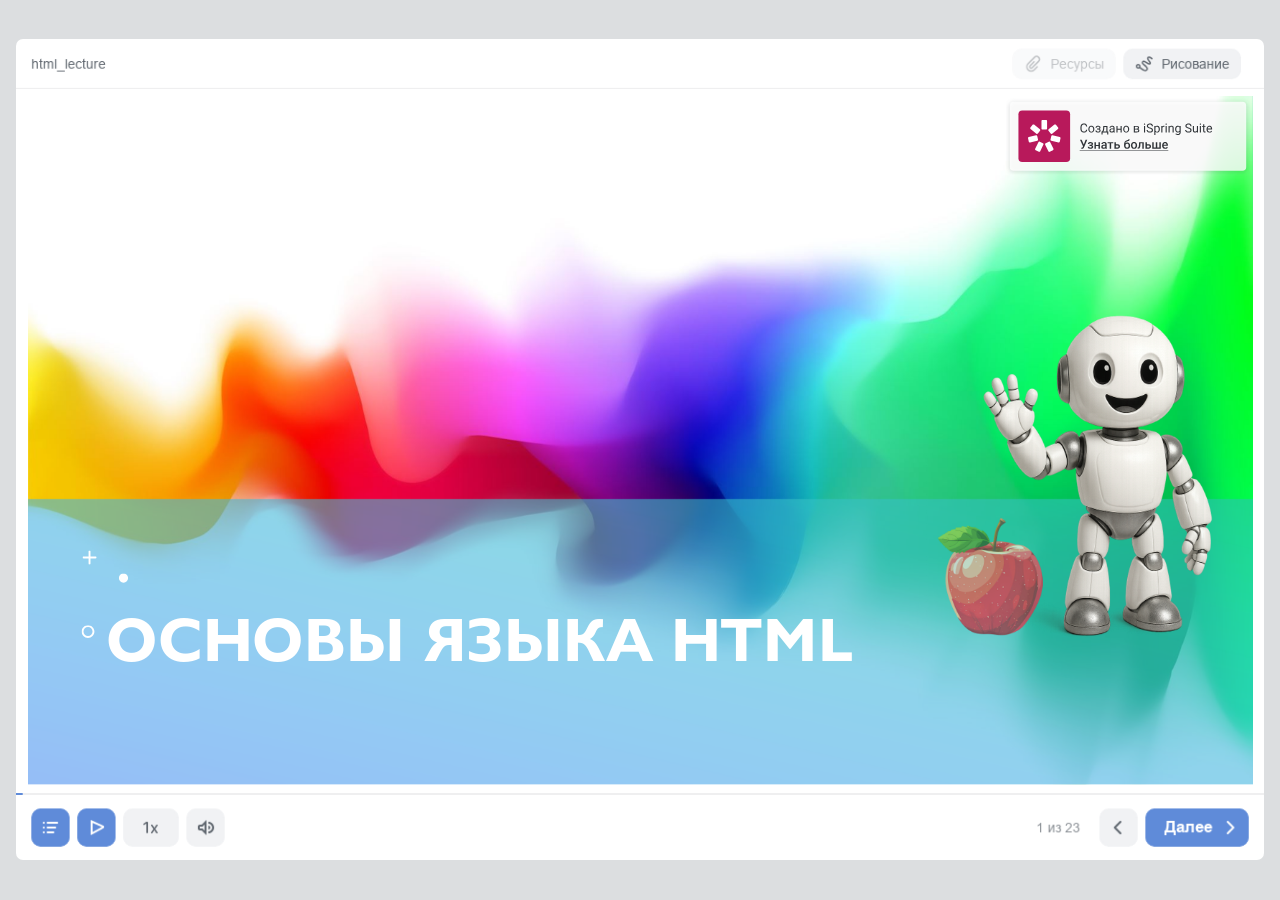
==== course_html_v_04-10-26/index.html @ b8922a40 "Загружен курс HTML" ====
<!DOCTYPE html>
<!-- Created with iSpring --><!-- 1296 864 --><!--version 11.15.15.45030 --><!--type html --><!--mainFolder ./ -->
<html style=background-color:#dcdee0;>
<head>
    <meta http-equiv="Content-Type" content="text/html;charset=utf-8"/><meta name="viewport" content="width=device-width,initial-scale=1,minimum-scale=1,maximum-scale=1,user-scalable=no"/><meta name="format-detection" content="telephone=no"/><meta name="apple-mobile-web-app-capable" content="yes"/><meta name="apple-mobile-web-app-status-bar-style" content="black"/><meta http-equiv="X-UA-Compatible" content="IE=edge"/><meta name="msapplication-tap-highlight" content="no"/><title>html_lecture</title><link rel="apple-touch-icon-precomposed" href="data/apple-touch-icon.png"/><link rel="shortcut icon" type="image/ico" href="data/favicon.ico"/><style>body {background-color:#dcdee0;}#spr0_9644f7a {display:none;}</style>
    
    
    <style>
		#playerView {
			position:absolute;
			-webkit-tap-highlight-color:rgba(0,0,0,0);
			-webkit-user-select:none;
			-moz-user-select:none;
			-webkit-touch-callout:none;
			-webkit-user-drag:none;
		}
		#playerView * {
			position:absolute;
		}
		#preloader {
			width: 50px;
			height: 50px;
			position: absolute;
			top: 0;
			left: 0;
			bottom: 0;
			right: 0;
			margin: auto;
			border-radius: 10px;
			background-color: rgba(0, 0, 0, 0.5);
		}

		#preloader::after {
			content: '';
			position: absolute;
			background: url([data-uri]);
			background-size: cover;
			top: 0;
			left: 0;
			bottom: 0;
			right: 0;
			animation: preloader_spin 1s infinite linear;
			-webkit-animation: preloader_spin 1s infinite linear;
		}

		@keyframes preloader_spin { 0% {transform: rotate(0deg);} 100% {transform: rotate(360deg);} }
		@-webkit-keyframes preloader_spin { 0% {-webkit-transform: rotate(0deg);} 100% {-webkit-transform: rotate(360deg);}}
    </style>
</head>
<body>
	<div id="preloader"></div>
	<script src="data/browsersupport.js?043AD011"></script>
	<script src="data/player.js?043AD011"></script>
    <div id="content"></div>
    <div id="spr0_9644f7a"></div>
    <script>
		document.addEventListener("DOMContentLoaded", () => (function(startup){
			function start(savedPresentationState)
			{
				var presInfo = "eNrcvX+PXseVHvhVXnP+SQB269bvKq+iAfmSDAO0kEE8aWA1HBAU2ZS4Q5EckpLsNQx4rCSewJNxkt0FggDJbJL98ddiZVsa05JsfwXyK+ST5DzPU1X3drNt0YqNXY9l8O1zb917q06dOnXqnFNPffvCvQtfv/DtS/7KVR+upYN6aV8P4pKvHVwu5erBElLx2bUlXlq+c+HihadW+N2n792/ef/k9tP3H5/YpdvnXPvwwtedr8vFC+9e+Hrx9nvbytx++PjkG48e33SppFxzcVbw0QcXvu4Xly9eeB/1uPfkyfv3np48fv+mc4cu2f9vxrSE5X/wl77hFit/cuHr377wAP/8Gf4x8unj908uXrh14et/whsXHj2yYk9IWpHg+e27t+4/OeFl/vWdP/3ORZV+8ORU6fjrSz86XTp8ybufbku7Lyn96NeXRjPXwndPVySzsDjx8pvvny6cfn3hD7aF66+v85PzqvGrS5+cU49fXfruqdLtS0q/fap0+fWlP3j/VOkvaeUHd7al4/LrSz89Ve+y/FpuPz3FwPqrRMTKX3jvlLxjzD258B27/gjXb43r98/KzMULjyFcF77DMfLtC3fHW78zPoxXPf+PL/7i+c+f/+L5j1/8YPfih89/+uIHzz97/vHu+h+/eWQ1/EdQEeVyuZb2V64dhBSvHMSr+3hwOfhqGqOZ0vCXQ3X1O2rOhTu3nt668dqT+/funLjD/wmNvH326m0KzzsY9RjYf4zK3ZuFnr773tv25KN3ujKJXZdUq/ad2UZr7XJxbfw3v6QlNx7feHDjsbSINdw45w994guW7/zpRXz+212ToCZPHj3ON1s2BXTb20Nv240WlsPoUksx1VajSU509TCVGpbqlhRzrRddtjK+1bLk01dacNk0q09/yv77E3dxsf/cxYO6HHoXTceWmlyyAvNSTtUvwfGRx5tHXn7ipQfQIMqMevnOprF/wotn2/cUhd83VrAYyn9Hjf62bj0hs0/Aq4sXvoVxYQ897Jrp4tlCrhd6D1rehO5lzuHZl67+mhd5vejgLDf5ope6gaMG48Z68k/w+4S9++TdW49OnvRL38DvxQvH+vlW//kz/d7Vz4cPVbiPk3///OPnnx28+N7zX+xefNf+/unu+Y93z3/x4p89f2Zy96n9+fwTit/PdiZ2v3j+xfNfWqmfP3/2/Nl//e7/NYbStUvXlnY5pYOlxXYQU7NR5HI+qHuf95fztau+uXOGkj93KPlXGEr+Kw2lf/3iuy++9+LfPP/i4s5+f7B7/ktr86fPP0PLNcp29vNLMuLHzz+30fbpi7988Vcv/uLFD+0G2NKH4vOf2yj84vkzsOdHGJTkyc9RwF78Q9y6uOP77G0fPf/R88+NYTZqX/wLY+tfi5M/N6Z/yn8/RtGP8emPn/8MV+0pvcr+/aFevLNu+NRe8+nzn9grvmsvZdV2z/8Pa88nVs4uWas+4rv54HftGz9Ri35sf1pdUctPrBLfZ99BeTz/X9FK9fyP8ByYcrYuP7eP/e1oDN/K8l+glaR/bO/83ou/shZ/zBp8wXb9EJL04i/ZVqs3GfjMrv8z1u0LPEOmULR+ZPz8HF/4OWXOqohX4JVWb1QffP6XeIu99idWoS8kheCeve3Z85+NFv1ne/JHeMknnYUfkxvfVwN+itahstSfaqsVN7lnO0y+rQW9UVYV4+i/4tgAYTyxKg5WPDNN/BFYibcd7p7/u4tg/cd2+1O7YhIDGs/2wXVarj6nTJGlUu3GqE81rNhPVvSX9jVU9QejZf/dQ3XOEsvhsjgOjnhYYisxmXEbzTAu/uTAuVNTx0talw8v+l/sT0sL/y7009+gd8mcz3fr+GXvWgPZVorMj9k/VmqjlYIPV/3SloMrNdoawF9zB/VKKAf5crxUy9WY9ymco5XCuVopvIJWCl9JK32VJlIg/gOufoaRDznEeIFUfW1nN2wgUk6+N0bDs/G+j+1LkImf7SjmHPUm5t9HeQxDSeQXVB4aKRjG36PK+QS6APrrC37uI7v8kX3u39ojn1KTfvK1Pq7+Furqxfc4wF78xddY3X/94p/bmPh/oAutHaYAVVOr+8c2Hv6KtfqMzaSeM2ZgXMwxxjdLx/ywc0Sj+a977edYfaaRaO/6jAWffwGthGZ9Qv38kf3NV4Jdg5n/t579CbUVhuRH0F3jQfH+2fPP//D3dBxRVn7EPvwUSu576LEXP+wdzM77wmRn2sZX6/5Kq/XANW8T+rXFhk67kg/CkkJ0V68udbl0ztCJ5w6d+ApDJ36lofOKrWIHa5iN/v+YD0Anc7qmgv7UZrzvU153z//9nDueXdwOI03beDNtAZs9nvWJGm//IYX0D03KuySeusdJ9Ys+LW9ehbnFvvW13z/RegLZumf1vsc/vvHo8b0H7xz+8b33Tu7fe4DV8T2t5u6NXnvwVAbwo0ez9+89ePro/q1vnTzu1uCvUPvqr1dR+3G5nK+WS+kgXanuIF7O/qDt9/7gktvXfd7vL+/j1dOya1V43Jd1v05G0yvK6Kt34hye/4majJpQ5qC1lnP5T4YWpxA9fzYauffL5atXaju4vPfXrJFuf3BpKdbSdMXHWq/YqunKOQM0nztA8ysM0PyVBuhv0q7fT7Vq8+muz382XZlgagKEoH5GO5U2/ui2y/VKvhouXTnIue2t23w9uJzdpYPLqYX91eVycZfLOd1Wzu228grdVr6iXn21ZvU1xMecsMeyBQMUBoNM92fUzb8YUzJn/p9yGQIlDTfrgVmwttjASH/Wlxibl3wqZf6plOaPoe6xWvvIXkI1fIg6vP61K/94/8f/4x9d5QvfuPH49f574+nr757cusO/7O+n957eP3lDzeMqh5/QSuJfPP/4deMZS/Ti7508vbW7/e6tx09Onv6DGxfef3r3oN64oNfeeG2++PW3H975Vn9Gmot6ycwqLZG+tutP9HJ4VtX7PZX6fzt6dZoL+yv7/aXL+4PUklna7dq1g0tXF1NOV8pSrtV6aTlXrOu5Yl1fQazrbyrWk80ulEPX7H+5xeqj9+e4y15i7/kPDUfS+/zUecV+hcNpuIDgh6Wr3H7/iDeP4YYyHjxcLvyGDh9xqD/L6l344M4Cd9itZYEz2Vh04XXe391+aBPew/tPdh/eu/P0XZNsh5r70h5988aF3bsn9955F/KeQzssThcfPXzy9OSxXewz5nvv2E3rAxsOrz95+P7j2ye7J49vz/v8jjt871G0Z59+69GJ3eG1G6/x2o3X3ni9l3rjAl2BjtJh/34Aaa4SZWfm52IW6OSuX/LF6fK9eOH6/OufzL8uTTfzK0pzt/z/Ft6F70FJmYb6VJPTT54/+8Mh481durKP+fKB2b8eZsXlg0sm2Qe55pwXm3DPdxe3c2W8vYKMt6+kur+8Nb+vboCPOZvQS/Tj7on5dPW62dzRG2mrtemXdJf25crVaPNrvnoQl0vFrKSUD65erku6evVas347z8W/nO/jX17Fyb98lW678fj539DrA8fi2l07LRew0tbM+Qknvb8dK3Ozp268vyyXFq7esYj+bNhVn4EpckKqyPNn/fcTruXt7ZsPHe6e/0fMgmDtZ7DVrNQP6Nj7a3mzduMxzsHjFR+vK+3ucfyR/fVsx356tvVz/oyrnO+++MEhJsOxHvsNuvTlZ76+YdMnXLb/LdgnPyfcIj8Ynkk14Me9/b+kt/SH9sxn8PDR7fFdLvV+LgcgePkF3Knzka1P9Qs8QVbh2vyO3Bov/uqwN8+WptPj96z7N37xdZv8n956x72Bfz3/DW/oG7A9eI2/rv8GmBWPt+1+xReFN86+8LS10Q7H0M01FJfqr4saRU4j+a7rUSPn/eFSSmpLiz6Y5rsYnDss1dnPEhjAuZjtivephmWxGz5dDDUdplhDQFykvBQzCks6zM43l5bQGAaB7+GwlOhya97VcjZm9PITLz0A/bGNfG3a4Bdvs4m36SUWn1Fjq9ihzdm5VVNm2a5fjNUdusW3JfkSUOmLPlkj7JmcUsnOJsezzfBxOUzJxeRzyMXVas3w5bDkJeaSvM1luZ1px8uPvPzEpiHlbEOyFa6p+jIej6kdtpBCCD65loKxKvIKAknWCJfd4RJ8jIuruPZSI1yJhy2X0huN4F1y2S+j9+qZFpwp/3LxTfWdO1P/kP1hMuEokX12MUajMaf2Tnwp2viq4ccZOnzV6OP6wCsEH88fQGskcjtmfreRyJdHI5596eqXRyKZ2GKPvjSY5ah48vJAGg2zHvvtt+vlEYpnX7r6G7Tr7AA/1a5yTrvMLvpdNOylEcuGnb366g17acCfatipETdaVl4W3992M88ObHbB6WtfOTp+Rkf89oPjv8KzeevtJ7+hV9OtXk26UP7rd/+XmcZxjsW6pEt573w8iPnKJaykrx5c2sP7vo+2kr5Sr5Z9eNl56b/ceencb+q9THN5sGw8lX9DM6iHi+G3mW7tEbBmo7qdMh0ErmQfr1w5yFecGeJxHw5sZrC2XVt8vBZizrGdZ4ifnyHgXiVFwH21HIHfrH0z5ExXGUxyRIsUJkdc4mdnHV6KxiOGhjjXjw5Ou6BefGSG+N/I2OzhiTMetR7Nlz9u4zk7xzG2e/6/2yd+alessgpmrIaymdmMumsd8Us6rb7o0YhfrCvHn9G99vw/jTY8//wPd4NF09Bm8xWjU0iOjfkh1hT2oh8PF97PuwfYmvDZZrXC9oyG2kg4/D0Ng/y51fvPL3c5nJlqXdKYGyeN9m1luOGRB8hiu7uhkMT250/H4xt18ufv3/ufpU82QZL/DF5ufMvh8tXFtcsHyD06iGF/5eBSuHrtwDt3Ofi296WciXvgra8Q93Dhdxn4UF7LiMf12BoXVT0V5ft9FOLu57Ye/UuuOb9YYyHl6pUWarl0UK9dDqZcLl89uHzlWju4euXSZRfK5XrJpvpzlMv50Ur3KuFKF79iOOSrt7bngPyCQ4jpLPAv94D9Vkfgzd3Z/q9G7kn/bM9V+U89DvnpJkiKvJc1weXZHLIv/hIx8HOU1fcRCJB6+BtEBTC6f6xElF9y2f9DragvbjOITvkpWHH6+PnCTSpRz7iaWufH26SdofTgS7Bl9i/kJHm2cXsgU3Jty6fPP/06GQp1NeP7g60XezKNUrp2PV71KUOOyp75FPlidDmgPzoLmMnVE73s2l8wf6m/cnc6MPx9ZTasSVf/Fs3uGWjPts38fDM9jNjLR792rujevpE+tbZajflE6V0MX7/44e+r8++/bAVz9NFfnp4Bhy5Il7zbu8vLga1szX5yZkRdvrq/dhCulGvZFkLN7P7zdEE6XxekV9EF6Svpgldp1RhdXxZUY+4NJ+PvnR5IpwNsTKfryTIcpJ8zvebjkbJGM+IZx+hPemTtxuP//8TWXn/XvbGNr3F8gRmf4gk3Sj1643QQ7vUnTx8/fPDOGwrGWdFOf83+fPTGbrzbvzGyNkyp4oV+feHrJ++9saZm2U2jwUte32Q06Q7f25+99947PTDy6B43kxw+evBObye+Gt6g9kT89KfD+buqk2eoRxiFb+3efXxy11717tOnj75+47Ubrz1+//DDe39279HJnXu3Dh8+xosZnLMnoUBMJkxJ2TtuvfErIpBP/+7EIF25ZN8viy2a0rWDeC3Vg+au5IPl6pUrV/y1eNlfOS/bz52fEuFeJSfC5a8chvS1HpJZuTtZXiUMef5DL4UhXyr21cOQ7r8jDOlOhSHTcpLTl4YhfTvM/mwUMh1G535FFDJ/aRTS/3ajkGQudjP9lqOQ/9uLf/ni37xK5s8lV+tSwuWDa/6KP4iLX5A9kg9quBbL5SvVJP1ca/f8HBL3Kkkk7qtlkbxKk/5uJLz97t1CV9Jy7Vr0B/nalXQQL5tFcynYYudqSVevlNSuXvP7l91C4RXWdvW34xb69zJEsIaA5frPN4HzdLWly2XxB0ty7iD62A7qEq6aSdYuXfXXlmtXr+bzBPb8yLl7ldC5+2qx83MaIQcPFhQfMaa+SvJMQB47MX7x/Ee03uDC6RbZ51xxfCwT/qc9MZVGC238n3RPj6z8kXFqy5+/1r4HEwZaaXNB1pcqXzBhdC6/4GX5nCsyq9rXds//y2YLhpYzz3o9v3fK7BsrrcPeyLkQg+NK9uCzsUHhez1o+rOxP+IzearGrb574VMKsnZ3oL4faScHzJCv/Z3y6/QR/jt062wy1mlF9zXrNHcuJWt9jAcxxf1B3Pt80K5dWw7S/moKsS0hxPSyt+cVHMV++Z14e/4/5eXMB7m2xBxiPsgVavTKlasHLZo+unTtsr92rV26VPw5LrJXUKPe/e5cZP+BqgQu57/WNqKPtMts6ld3zTRrunKwtMWs31iXg0uXr1UmBS/XyrXQ9uctef2v2H33Stvvfkv776Y3jBp0q3ipxqiJPus7sz7py72Pz7o1xja+TzYZJM/o/4beXpWsPM0/tQufK5lCPq5Te/EO+s4pDLhPXnz0hzuqxv9XW/+4je7552MjSvc4Tc//F0pJ/7mWcPIS/aUyUqzr6KP5VEr9p9rz9bXdzBQ5r3+18UaBgL/Vtri+1Ws4ktbNQpvtZc/65rLh8dKOv0+f/+zidm/gx3j/Z5xNmJuN1JXd2CoDi+3U5KOce5snbNmFfXX/vOujz5WuwwThTe/9gh4zYysq8eJfgbGMSzzrs9cvVkcbnV6beMvYcdQ/wEz/mdwz0oI0Yf07tpo7N5/h8VN7i+gd+z+VsmO98As13vr+E21SXIWHCkLT8sdjO6I2VX1v/fz5+6a+9nvrUOOeKpMpifLYONWjMCDmTqAr7mp0V67Fg6v5sqnM6NLBJZ/SQXYuuXI5Bre/ep52OX8XnX+VbXQ+fEWH2iu16vepw/6UC/dvk4uvP/ngnd0337v/4MnWA/Thhx8efhjo+3nNW12Mzx/YcnguqX3K28V0XYz64N7Jh5cfftPIZbfsrMSOl+/eu3/frj14+OAEDqoHr7+zu33/3qODR7f4pvcf3/97f1BsMZx9uHPzTin+Zswp32zF5ZvhVnR3Y8sxnIS/P562F2q1zkdvufj28vbbd2/G4vCPrzffztXfLLfSSUjp7aXF2h99fHL76Q71w7r9W/13tiiWbYuKN+rxKNzb8OG7956edPLg4aNbt+89xWtsRW8XbdW//YYL/SP8Y3wlxe1HSJ39yB9crs5WNvON4JO++Pj9+3A1nHxw8uDhnTtWgHx86eodo94M9dDFFnfBHzZf2nXQNV6P7rC67PiblrKP/jCWMIvtIn6DAx1L9SuN8ikd+3i4FB/347qNKTN0ym68x4ddf7X9Ob/WP97rtA/lMPmMEjv7cyllvmaQ+spx/yoeWGyBh1phMKFYbN7NWp9p7FtvhnDoi2t6XzsyMiw5kTTb9iikQ3vtLsRDz9tG1pZBuxLC3uhmErmzx3K1lxi5LA3kknPY0XGUM76WrTpHvh0GG+E7Xw7rUs1kroc1Rg86+lJ3RnvvEmlrI4tlFm/[base64]/jNe482RAfJi6EEPO2XZG9bDptDx4y3LYelLuRJXILxqB0uaUngyeLRiGrlJVYpohHNOk6Dg40xusbsjvFbl3J0mjdvYcylVq3RxutoYmUk2lSQ9EehCw7jg20qoH0xYWfbgt+b9Jm0kbalRKQ0Li6DTtYY+1hNLYFFLvojk4a0xF0Kh84364/[base64]/4ughRre3IeFIh/9ZUV9MeScwu8rGUMlm0hKD+IAvRIaZb+mg+Vn+FI7vectGo1pj2Ke5TMflPjW1ePEWx2JgnT2qo69tsVMeUjiKECKO4UY/ujV6oKE0dF7zd1G9t5IWrpgHP8IZSFx3Ufp8W0FdF0wSnBWNSswEI1ZeimGTyNKcFMAk9PqaFZH0ZcpnTQgJSW0pzWjC6YIrt00LydruWOS2AbqaQx7RgvDYruc5pAXRB9TUtoCvAc+q2xIFeauE8sPiapQikyzgvGHc8huCYF4wbmdzr80KE/g9lzgsSBT9mVJDJXjtm1DO8e+tlm2ljzNBAqWCjD2Kfu16t/sW5PX4Xm1jA5Zh2RmZrD/sg22WjQ9ZUnX1tKL40TGfJfm3iqNB/[base64]/I5vJjLWCuNK4+hOFMOpK2zUotGB1bLOgwVjTGkpqBnBmDWZJHpvtOmivN43nWjDXs+bRTOZbu/[base64]/9fpinKxQbIFKI2FyMdpDzRptHC4oHm1uREdlM41xP7vKSSh4Pl65cAIri7XJxnxeKBe5gQeYcivlIEKZm/SVwNumi43FJm2YRIxeYGYYbY8F0osZrxXiVdOg90bbIG7zfoMUx/V5o80aKvP9DVNlG19vriu2XrkG22lW3ShUrTfMqIZnRrubsQsNGXwx2kz2MPnW0NnRD7ZuSHD9uPfCfl63vg6Fr9VroE1MJ8/P2KzmWtrPamDut14elTQRMknqDejyN5qHmc9sRDCjZskvFrHgjc0DnKvMJAdvlpY40y0RCgtWMNY4faqDkeTWiRA9U9dp0joup/VZ9Gtr893o9hbr+DSlIpZZsyk1Y+QMoVKzpsz1Rk+Z7EyZMtuZNkW6M/WM6NtYsKnAZ/dSb2yutxpZTz/XsiaWRtsEyA9lZ/ZfpeFG9dMcbIeCtVThEK3QIKZsl6qK2wy+H+IOWyUmirdJmtrpjV1G2wQoeyCnACYniC9tGWOv0TUlmg82Vbm1T0RjOCQo+c39UqOfz6OLYaaM9zdYAMv6fYpEnNVrsFdjndU3urSUZ/Ma1yp+Nh90y3myxwRwYfU6+yCQPqTJ3g19SiVtrrtU+JzeYwoVq7v5HRtroeT9rIfD4GEzbEGmyQT2ONoBd4zRxayuPbVC4Ug3qSRbfNbYtnqyXQscHospWk8lY6tyqrjF1kbgqj1GpdTQOxulBBq9Zjqorvdrd6SM562XXdm8H1KQy/z8lJJevSlFvfpTynrzphT25k8p7eyZUtzZt5FysvfMaHjrzWaLvoiJycPWCNdbgpi6YzmU8vWWaWHt7TfRM6TrO6NrWFiRhvVQgwWGyds+XIztcHssLF6w7GqluzWcLXEDyOiNbai2LV1R3Oyz7tay643NZnFvtsSWRnx6P2mY6NZ8Pr+w2zLcJHj/IrbZIOH7w5i5IjS8KaVCLnsTdjSmUT1aLxmb0FiTAs9edBAqa7xbsnrZbIxG30IY9L7BR5jieh9uOD3tQcTQJAJLY2HvRJsFkHDfmkSRsXWC0REjzEkkskk81nKqXE7WZtDeyyMY2oZ2cJOm6y1wR/S+//I5jDCjc87kgc+YL0M3vUcjbKTLqstYiTbYSaKx1RN0zZ5ttmm7shlZI0PTb4LRKdo5v+URaAlQdNv7zcw80imxCz0UPqxKm/XYxWaC8XverEujzXBidUMydjQbSVF0gsOgYVaqbZ3guXIBaeujCjKlhdxwZjyjeM5dIhr0SMXKgcwqNv4GOeRtkjb38NuQYqy2EyZyDnrKtpnhKByThiBGDCoGFQLrwBQq6l2xVLfZ31QJ2mnTJ/3JAT50ozMcBH2EcuRALOCWrGTLElTcqlDBxrK0NMbv7sx4tgGuAc3vldCu9wKU8T5R4jqHhAuqh4tuHaJGN/VHoRjD12+LB7QD/a16sZW2CuB3rR1kAhfPXtM9eISFYl+/goO1NU0X3qM45/[base64]/tdzQd3LV4shsqsZ6daMsGTdQvmGsYvUCUbd2OK/na0tUaQGqCrbI0qgrkpmyrKeneqxZt2nSTCaJpqpYVpoyXl2ciyuMAaxH8XpfOYQYYkGf+8I+CjXTdinoO4hyy91t5DPKZydTKCbNLlSM0bpWmqaTiy0N94M0Xjuvu654OWaiBKQ7amK0ZSk+5iTovjnpNfjaYaAiUoPKx0TJd6b49pxIK+/bTBV2c6I1w6mp8XRxdHqdoDVu33rTLaZ3nJwWNsldd4tHs4/wywCWg2LOe9KZPsCQTB+BTvoO2gOy27uh2UAAHeK6ngbd7XRyCZ9tjX2el5D2oOFU6AOP95MGmgezQQf53mwZ4Fi+D7yMcm6BK1PuNFg8oDNcjvk6/jRWH/FX3r7oEkks10DDTQGanIL0L45vSFpEl4U1WKTFTYqNdSyPFSKjHS3zfiukXeTzsEXZUzYam2osnWUGdeJ9LxWWkooHWcg2plU8hr4SMYuUdC1S/LGIQUsd/XN0ph/VsW2pm47Fist6HhzBbJyPacCUcL0XPZ7PNqwGpKbAGz7b4BeEyyc2o6FS2nHnrln68xYeLSkenXmF1cdB5KJWEKnARDTTal51MKRNLkDLorb1SCBNS3DBPBFZftFEHKrHfbp/aJYgGgQ6+zxtMdC2ItRSvd83A4FmC3x6zsEGLIPeg07h1G0ZS1QZIBct/N0CEYDrK8sWixABWD9etpiJAujk07QjQUdVHjoBZIisG3I8VhpQKNkZaytcZPv+S540VMpoz7fQigUZUl8UZM/iUWsYm/Ea75vpRlsm6unuKKE3El/tlluUXNofwcs7mdUIrDkgHBWKwKHxsryy1RZ0rH46VsjRlqfjBRwPK60ek2llwyP1Hi/TMgSdFy/LsTreb6Jz5ffowWPzTJXsQcNtieZns6JBx1hXbg3awVYwuYvojP28bMM7LEnFshQQLCPQaeEs4W3OZfkkv0Rsi6qRFwUvodhJK+CPyZdDw0EnSmajXlXhaAXNSR8uDvQIaM/70SYFjQl5Y/Dp3RwjmLCWsDszkjS0uMwDZ1M7Ik3dnLMzOUIPQFwdloF1XGdP5aIIdc3qyIW3SwwaChAM0Jh+IQitR/2Ll7iWyPJmIicKUuIMsHDkUo44A3hE+6d0I2xo1gloH2W2dbGjSxNBmOa2dAsYmIOGes29vAy5GEJ/e9fOTiNNzi/6nlg3xUcquoJ1r1TuthzVIGg1TYcrx73voaHOG7iJO03eVJlS/T6Ue1AX+UQ65jomEw4CxGaHwxZ002Rj9qVEAlKE5pjekghUSuPSnAZJkBlQC583upJ5uSyRPV4599haTRKk1sEbw9Klaq5tkqcc65Aflk5dVcfxMfmCrIPaWjn44EplY9pCZmRk1lDnamjUJUknB/nsmg1Jll8SjVqzy6RFi5sOQZA0FWTkUqmWaeSyJ1l2CRIi5zTK0E7TZUV+9EwjxMz1RW5MX6XqggJ4ZjhKj7osXyGnXMxZ7ARbk/gtbZpJ5UkjLOT6/SYfXyup6+EyQwr8nNZKNXA6wKqFAyS1VklX2UzWLVmal0sgj3QotjRxCbWUJpFm5ohDULdR5nwP0tUomcQSuo96yeDwfaV2vWsFqAfMZnKSWcOOe9TUWAEf4nG/fL0XQ3kakcNykCpLaPPxNCZUxMp6hGHK6bKId+W1rIqgrB8mzCkn3uY6HOAgU2rTPw4aQZbhPwcNtTn86w6JPSkO9zvIoEmXznnQSfMPV/agm59xBRMMBEum3x90bnE6Jhyyj/xm+kKS1BLX6c1j6ba9j/SIzeMZzp3N68th91vo61ivp03lyuE2KOIQayxubRskbNPyCgfYhjNVi43JORseceXroE55ssfl7gGf7+ge8vmN7kEfVegO9llB+d9n/bt7frRvuO/V/DK8++SOltd0/pN5wc3gAJnbVl0A3k/FsWfXhLjehaW+fRjKNG1ejqlk/bSpzk29wpiCe727TI1mdZGbre4iOZnSRXYyrUv0ZOopycdQgDvNn9MZ8zr93qDLsvrFSVc//eagq8IO9KuzjTVMvzt4AHN3+OWHtA+/Pejk4nTrk4d5ev3B4WVJMyoAulsmjBrMDulRBdCQ+vW+LT/95vE8llj99XA/[base64]/sdU7TCN5Lm15bLOXlfOYRFF+XN2BIm+5SgRdVH2HFESbogOcO00pyVhuIkVJy8+SMNADU5nojF1KZPmquEWk6QJantwKCZ2kFdbb5RRGZoLudt7lpJf3uICxLrN4USYDfUD8+CLXPYwc0FGue/hwVXmvtW7MrTeO3wNophqv9SSd1KCLpgsH+wt07LIAjwI46GMnyWizvDmDQ4/FtM7gKileTxcDv4/3MpOjqT6h0ePAoA/bFzm1Mp/FBTrdOfcFDMgA3zZlOTV4YJDKqZhAiUX3mb3T4C/0pKsGkitN5ZlUB35l3MeSVKGORn50Gr6FgvpM2loTdb93Lu07vC/ETecjPCcXWAu9Pj4paAXzkkm6Mqt8YvEgX7pHsAo0VjLwmHEdbuzQbVNuvfOb8oV7Z1KreI5n9q38eNk3M/BPD4vNOFF32ZjkEOlZJljEXO9F2G0MwI/FDfP2tLhZiuSuB3PhAN1rEGit5HW7Jurd4qPr7aBeNhOwst1L7no6iY19LQM1uCEXF9RrpE0xtCI2LWukfH091uNL28/PQ43HuBu1CxD6tla+O0Rn4+AQhdtuNF6M252nX2qRfqnqra5f2AFH1BAxzkAGq6c874gAPIW47y4okvG0+BFgYWtL1qI5LGpt64l4kH3KoLyC3nQBZZQBbXgfimQ49GVxpo7odETYr+03dMhZ5dFJmEOxFHLMpq7Dt75nkMVmZ/ZjlfeKOeNqSWp1hAckz7nNxRX6qXEyL0jQoABnPm7LNalKOekb3kLlwGzIleXZxBZp1+X0eiHaFNM26wUVQVnk3zGxLTgsolfaesbeG5mcxexArLNAY0eH0UAsZfnQmO2XaX7EqHVNzwYEjdSTkS2IDyPrar2PwEjaPI8s/LB5f1KQcH4fvqG6qd+ke/0nHTE9jMcLVs95fT1miVb38/MFq+2ym9Ur2GHi1+qL3s/mbe4H7Rnpz3f2zPd39s3vT/aqeqe4b92RoMiUs5GjNWelEbrYkZb95RN8FAnbRSTqzVeWZwYet/8k3oddBv9SgfpNbowsm2rNlEGSs0IXCS5f0KmHGJEkD9rLzeUj/E8JNomWudAAoLMSArn8MdIpyRkpBi7iIAkaJoWTkdHKyUISlU2rh002XvSwJeMM0vqEsYMUaDkVF6Rm2nx7CD9Qd+XuQRffo+eYGrlbwa9uaySQy4yiI5k5+JzpKjwKoKFNMDMi52tDM7o9aYQvMRb5PFMyAdmt1/[base64]/7+mlILlmD7zki5nSzqKblkYV1vYxcKk/0ztmmB9FIcNqdkdldL7D4zodWbzJWoyKxN6sCFLAiZb69MYvV0T0mYabdx79mGlkLeb+jgs94XQ9tIZ8WGHjoxsqSnL0kqNpSwOt2MQy4Vq7usQRTumaFVZ/2h1oWl+/[base64]/iwY3W0kTNUVcblnsHZxdor3xbxXo0quSvM3NcUkmRVc/8Th4Gc8ghJSO6XHpLIGuReIYuGzThkVg85IE2BE5Z6Rs4UYzU3u/S0hsn64cJCz2zuukMmPiL+71YNxa959WvpDi9EaTgqFM3OXLx0BUgPWOyTuQIUHhPhxhjAaee7M8YCrIeMLUwcxgneFkwqi1l/CYK6WWti41eyBc/[base64]/7B8IKo+Noj2ZhEkkFSp8lMOuNES/+B6aWgEJR/qOPGIu6TtQHnR8BN2vUuEOyWGjHZhBKhakvZ10FGACJB/oNQ/[base64]/oeE6DY53X1dWGHZ1ZObtRdbt9ZlMsFOipBE2mhLO6V1124DKe2UWO9BIzufyaLUF6bpvyQqAOSfAVOWYmk5WWstsQ4nq4LPKccnwKbk69VGGEJWXLbRx+7K8uPjAlDg6ADDRQkXoGuct3LS5PgVlbIuVIIMf/51fcOhua6+ubBcIW4+310SN3MJ73DhnN+dOhwzvf+Hs75IQ7DO9+lZTjnhzAN5/wQtuGcH8I4nPOrrMo5f1qmof7D8IsjNZyOgwz949apA0V8ODpTFM+mw54MjKDcEejU4nCc7kETQQIrRIwM0Ivuw/MPOmgnk4Qtp56AA3cKKBc6yQkHM/akrXTU1s15Hy737oKHiZW5r1uZ1a6w/NJ6tjk6PgfNKMhP4/PIbOVIQyrhHnTWJoCSoa1ytxBh8DrRUXFk+9OxPFPpkC2/6P1B8VUKd4Yrqu8FrfkIXG6xDMfYftJItMJyD3QtUhv62qI8ce7JBe0UcGCOPl/fdT2d1r2zMM6ZvYTWSBdn5KWDrnIicyc3uINk0ulkBvd6/BWoEOT2Ulddjt7YqHp0Vk6nbnup7sWxOnA+iTb7RaLRs5uYpgLRSXpfgeV4WrQga1iF+VMOrswM1I2csgjKZs7H00G00nIg4cGNf8tI+L+n/ylDBfrVP2Xv5W7csbDO0AhxXXjnwpSl7f1STz1etQ7vr9didv08FEjY1G7SvfaTpv9oPD7cS+P1w/3Uvz68U6Nyw3s1Kj+8W6Nx835v/[base64]/3kM4SWHnMToqOJlhGBT5RZUBgIzdorxANjqbb0masJ3ZjQeZ/PeZ6Ptd9p7X+L/rkIuXODTFskRv7Xtj+qrkgLlAAaH9UZyB/EHTsKaGcG0qgK2/aKQXGcljtGPBb+0xl5xQlB27v00m/YL9HYvfVPjcx6FVc3x0UELsC2ee6SCcqhUExRiwyS88JQkgSVlfpScrwR0H3l542DT8nLNUhasgqjipP0Ua2Nvl7StRN9rGbvPo1y7ginmXTc0/QEokFTUT+HWjElBCUwXITtIOdhh1X8BFjs3og2FKFEwY04rSIGbG4I/[base64]/tsENkdP3ZtunQYn03MLg2BeuVb6a1K1jt16UtOK18MS19wTH5WrU0rsi9LOvSGVACyljX0proD3Vdelf499aV+Rh/Y+Ve/WGHcMPKHvw3AQ97lWNYMgC0Qa/R9g4P59b4DNxB8DyMamDPTFS1slY+DXt3RjPgqUiSH7QSjowQu7wp1Ah/4eARwdRgUYOHucpN4sXzuu4wZxckN30s7KHVx9I7cDpoegdPBw5ATYRSJQcPhMOv/h/ITg2re4iylVf30ZC94V4asjncT0N0h3tqSPZwX50eARgSCDjXl/1e63WtmIoMz4FXx3Zo8UkIGCovAWDIuWO013qSUEjkQweRWKgsezKt0HLEN+UYV/jTqYPkYW2mDclmJ0yBJec+ENTF8kACQiOU1T9pnej8xn9pdIx1zVIQDsnEvHAC0VhTqDkXKO2A2bXQMfLzeSQ2VW6vZHOxo48zSZkOSUmk1p9mOBx320zjycV1aY/HNAFq6Y/XxtUzgI9u/AbQg0r9klsB2CpyM8jtQLmuq1ui0pkyvRaQc2XkyJYgrkhcbYm6DNus2wqNNu40Jbhl4tTt7tSQy2X02HDJjB4dLpvR48OlMyRieHyGxAyP0JCo4TAaEjccSkMih8NplVj6o04Ltkl648aENcC80gowg/ZlDTC3mXWpAHNjEtkaYAZkhvKxFWBuXqGREWBu2lM7A8wNSWpuDTA3NmQNMBvt8xpfBpjAjC4TKSDO6HJjAu8aXa7McVrjyxX7kssaXyZeQ13jy1WpUDO+DNSM6tb4MpAA1JWKLwMJQEBNii9XzOx1xtgABKDN2oovAwhAk5gieCstM37QI75MIAG/xpcrc3BmeBlfD20NL6N2m+gywSrSGl6uPUDY48u1KqA74suV+WJrfBmoCktZ48sNjpTNMhegDSvmE3oJg2a9DQM6rOHlpq0UM77cvJy3I77cAmK6M76MXa81r/Flo017zvAyNtEK4Urh5UGP8HLjXot9/13Dy5BdvQeBsCazeIaXIakd/ZPhZUpqmOFlYLko4KvwMtBcFCBWeBkwGMWv8ePOoRFdBgNLXG/XxilpxpchrIr/K75ctVNnxpcrnSNrfBnCq2wDxZdrZeLGjC8TASas8eVBj/jySiu+jOdlcnXphCcyzvgyP9fW+DKq09Ue48uortSYZB9rz7bGl4FW03cQMr6M1gsMQvFlcEcLPMWXCXVS1vgykYHqGl9ubqRyKL5MLZLW+PLQOiO+jJ5vZY0vN38oX7LCyy3QzzHDy5A/ZbEovIxd2m2NLkMctWlL0WXIn3SYosugm1+jyyut6PKge3QZpKLHii4T9iGu0WV83bkZXcZY6bt0GV02uu+/SV2BF03xCi5TIec1uAyMIgHwKbgMhdviGlwGvEtaY2cQ47zGzgDGst6kELc1tgzsFZlxii1Dy8iGVGwZQifzhLHloWB7bNk0WusASaWt6rTHlqEeSxrBZaCilLwGl4FZJEtDweWVVnC5Mk9033/XAHOt2v8zAsyYA9YNxRpWI9UP0ynGgSL/CjBXLinWAHNtCiaOADOGdVzjy2SYW+PLRMTKazygIZ7sVvtscH/Yb1AyLW3ud4NrRJi7kpoRZuiw2NYIM3VcWCPMXQfOCDPGSfVrhHm1BhRhPm0twHzATrEZkZh+O78Q1oW+oAbNlo7OFNWzyhHNqR7hCVe1U4CIw4NGJgcSaUBr8ROQ2MIN5mFd/[base64]/t19AD2yZOu0i02WUqYnLKrldBLaVHrKnUkZskw8E1AZuUPW4+1XRfssWzfivlbb/olMKF9E6vwgHWIcTN4WARlveI03du/oRkN4IPKAmS0AHQWdCejCaBLXJNpQWN6HWYaPgRcg2HGgQ6bZF3Q3Bwwnw8c/uv7oW7j5vuIG23rN+le/0kjIDAf7/GC+foeTpif7+GGWb0ejpjV7+GK2bx5vzd/Pt/ZM9/f2Te/P9mr6p3iPrqjEiJ6dp0c5tZfEZ6cTf+xHB7IXJzhhdlHu4F4ejge0edOzx3JpIOGLm3JBZ92c9MwaaVbNQLWL5gT89wBDTq1OUxAlmXdMA269mECzHHQTdFo0HvUexHeR79ftdrHMCNDANikYWOLPZbv2U+cfdhuPb9w5YK9uH22A/qHaOhFPhp7VpqnpGDXsPYRMp96qTIIsdHTJ1VN9x2sbTVl+pdAEhhA+pd88n57l5jq3cRBt1RledEEAp3kKa3IGgTdo/qCr1yw7Yl8MmM2sPyilDmHvZCjm4mtA7/[base64]/Bo7wPrlOvjjgQWDIE5J1/FN79xxTyXoNZ4ZR6yj0wEhnv54F0dktWWyo3X8WMBRgS7CXoyYKUH3PArfuSfXGp1dYG7L60bJDbM7PwCyEU/dX7TsA6yIRsDwxTnHzlSOBtQIu3opc+sZaN/3pIfsNT76foDUJalnECHg5Akf4Qd/JVjK8CpMhQctODS6mjY0BP24C/5+Xg/MQJmvQcJHf00V2FTxtrRVLbrB1VuxtA7KtEigEZsgIELObMUA0aAUwGWqTEns+gXdlDnZzFYhS11fIcAUAs3YZOqol1A5PWPVaPaYG7uJq+Q7dQxSZDR1ecfrXezSI4czYcNAB21Dg3EOMglBFRgYR5TovvxZzFalwHf/Mhz2HBB5Ll05XkKHwHWRX6NdBZCLqPHktZe5IojHytUV5IKVH4o9qDE86GUo1K26fetNosM7HhgBmKQjYnzjMAamilVA2puC9EfVIcIZAPgPvNe93NMFNL4GbzQCYsjetVXVBJZO3P9KYGmPIEciqpLH/QXOC2R9g5cDQB17LIBfB380rFtkiScBW6dFNPT+jnHDwAMHiF9XCJuScB4G0ZQRcEUkNVEgA2G14cLpNFG3l9y29wlarKNIHMG9saYhvRBQnqFT5th73i+IjoPGKSzwYPejTIBIfMTYjvVicrKeZ3ns9zUVDBo4L6RNpdIjTm5WeK6IPd46LWhynn/[base64]/t0mffnF9I4pUaHtBTiQJsJQJreyko8T5aPNvNORF5UfomJKOow42PH26yIRhZ+rxIXetCVW9av19S5qV8xAUcfJAFhoh4ImVc4HxoPWRJyMU4SijwnhyFzAG8DHQ/HucA+JU63jv6gsVLpXed9wbUjEyHyRCLiuYJPSA/uNEHDsd6a9zEydS4P8V7RaUgk4olGaDcAVHTCEfFeKxSTKQKcSkO8V2SGJH5feK/cVlB1NAlAIQkXyONmBPi6IBtZ/UTAV+bJBEmBgKMb0mBj6Yivg64d8nWlhfkKULRF8krQVx4nVYd0o3xGkIND0/H9WA7GJtRXxgELSKG+Ir+8cKQT9RWuPMy02IkHM4Oevsb7QH2FRCcVJ+orZBi2Tx+/uzPjWajniKDje0B97QXQKw3ITf06ewGHk6AeTsOOkyXopl5plObWUV+BqrW4Xi+CiGOtGVtHfV2UPsLdb43Nrkhy4k4X9kmDQw0bXYj6yn39pAX8yqhH3XFzHZBfB+0E/bqSwn7FNkSpb2G/AvQ+cKoV9ivmQtNS2PlC7FeoycC5VNivUMc4vKnPnYRMt1pz7qyVkOrw3yUv7FdqnRjm3EmR1rFbxH4dIs+5r8wRIRIDqMC2G3cLkxbwbNLwa8g55rcqYfFxAiTrAggJ4t471o3QrxjOUeW5PsPwp93gBP1aE/PBOBUB+nXSi6Bf8b0kPH38ckrC+6BeoCwTY/EEHAc0Ft9jy1rB5vM2kcjQiiLrpgAxDGFGpEqjGsGrzZGzua1dHUHwkdLIvUlOLEJaU6c13yyn7hPoi88XKpmG9R5fDy41evc5PydNBAC8S05JK4wgSCBoDhPN3fthi3GUYY8Tt1ZpFIpGslQUxn6nuXd/Pq/5dX0/Eh8cJx59X/[base64]/xa1w9XQ1QZcKx6nVApCd+qebs0wbcGHSSmNFOgweoUu8IEqUXp9DBZ4DGftACnCbPqTGb6L7kChwvhV3VgWcJuQYQi4NpAPXxHuZVtszDFYYGrg7NeJFQo9sZxUoyZZQtvmindAW01ZfLYIjahpH5UXmAToDswRWchAmORCZKJb/Qsh0Gzw3hE27yvk3hoISD8tWD5r2MdMxF/AefF+0KPMTprhhdcL1albFhCmtWSiNXH7ieYXtK5fohpE/uv05V5PcfD5h7XoRM8W8GtHlxPEcQycYWM9VQiCHDizi7oVcZPFzlGuMuWKJXA9GxDL2MgsF0I58EB7XWL+JeB4EDYbQzkc9L8sJkPWaOh8Tb9fJtRU5mmcHoUaVjBaQSDwgd/pM9WzrW5Eea5CqYZsRJdZR8hlMmtplmDAog53HLNWjg6zbGtF9MNpTyLJrgKQIm9VFJdhNIcNEO76oTq7LXiEJYLMZGLNCARFOUfgYbEnuyBoZxojW3JBoDSQTpC5fBhzQ40ufkxR/VsAqMhBr8ulltMvsKQ1GRU+ghLYyld1FYttjgjcsBHWg/wRnRAazdochIbnLb3AZvLlaaj/pFQRXV9XygmGJPUXV4TDRP8MRQSG+YRCWXf89ULMbMgGlL0AgOl6ERyyVb3RxgKvsjOKYUDB5DK+FomjGUcfCrCD47EY0DNhYUqzwZEDctLvt7TdgiYV1g7X2RLFIlmt4syYAg4sHUoIV3YFDXP+4ryQ+Ywb4Ue5YfQwQcROuAnnIzD0Ok42HF7d+mGD/HEENytMnyInbssszKFsNkL/e3c5p6oD2vqRh1PPgIKspbwXuozASySUz5MypVecCjGIBeB1DY6gjmDExEU2heeYcg7EEFbHycYP0IEFXYyTxXtKOXYbQT7eCnSzoD07HZ+xxTXsaLFtwkSjgV0SUNGfV/QSyZ1UirGPOm86oDrXSdAOSAp+dT83FGk5/zciwhcuB/[base64]/XfmQoDSMHi04TBWDpHU9OYTOJQusKA2ljlcRuSlQ+JpKqKQwgjIj+Nmy0hS4iStRK54KI/0pHBMnm4ws3DMy3IxeYTNbXMaEklUblMH6IqKe6Ry72/[base64]/jqulbwU8Gekm0c45nv8fphRHWr5d5O9AnqeYi5mKCV0YylksCD5c+T35mJgcOFm/[base64]/sSoJkEwp8b6corOt+CEf1WFV169TvRB+mduIOWFL2ho3HMFkZCos6hGl5EPSfSftxkS/PrK7C4jNTnLxxBp0HxBn09wHj8uIlqgHq5teGvZ4WKMjA+54REcoQStNiYOfLAVF4SWBmjWw+MDIa1WGVxNWK3CdEhEmO/hvSzLkWsdulcFbA/[base64]/7p2x31yP3OrU34MxoYGqzxCksKslVAOdv/SZBdWEcLTeLDqFsA/DqRnIII5M4Ff5qDm6IbilmagMV9teCNYzYCbZ3ojuKdEGNK01n5KFLZw9JrGfV7ldRkkdDOZx0zoSJVx3byF3mdn0dNcI6Z7gFd2N5UhGhfAEk4/ECRdmNMdhV47WLETZB1irPEnE4CcY6xqLcswrKqsnipnbefVUMXlqczsSVnl9PHE9vb4esbT129xXuKlaJvrqWvU8YpNqWdbENxuOhcCGL5kpFyvfMs8tmWydJGHlex/sx/XuOt6N19DPkuP4SnIdzr5XIrkOd9/rmOTjHE0Ya+jRRMw71LJkgNbg2DhI/iiHgBsslcChWQ3SrBTEucInMHCb6/8gOL1519MDtT6Mj5bNy7VTZn7baYqbVdP2vbXqjqCgs2USu7XhEsuVMRLblW+Q6ZWrG7nHMED2TjunM+Z1rnG4HY46g3vMeRyIXGCuqrSXwi3cnhR08kuiH0TlkzSej04MgP3NJjSVr/L20PmDzXKxR1yIN4zNdHJzddFPUphtqX7tDNHsu0X6ud+H8VvXxyMP81nfjq4u68cxmWyqlhjdXKvezZvZNJ02sDY9EUJqZU0ixtDkXGLK5+TrJM/ooXkdS4rdeAuTEohWrK/AhghYrfVa0FMMO5rnCjYNyajnacYXQiywzfRbzxEcD6VbEx3KPKFIgYClaDRg4EdBlpHBKu65nXjoItHsL2AIb+97fV2Pwy9WNm9H728+7sfirNdNwrPWXcK1tk3Ct7ZdwrnyRrK78m6KduftqSEASGecROROOZMSUAADU2lW34bK4QFgm59yVEWYt25TFCUw3OS/Wa9j0206wi88hcSehMIFnXqYDHUEvXDAMdMCNPbw0qOxqLxTlg6klPdlAjDRA59tPemH+fqhcbPadAyFxh1U03uKllZFYpcJ4N3ksIwCscemWiwpWpuY9zT5mzDps5yvHWYbm+4cHUUEUo/[base64]/leLz7KvvLh6tSnx6zTa/Y9FT2ik9XZW/[base64]/A3xG7nCHkY+ES3JByiYSZgVMClnZcEhWyAJaxRKCrr2cRud2VLo8nHEdtY6b1zf3CxPp1+cBPOQ370fawObzVa1F9RZBs2GvDqrPQ09zVeS+9INlso4IZVIhQqMZO6zFHcfyOjKU3jro3sy03hmGGmTT7gAMK5tGiM9YW2OaqI/CwcuN/vi6REG8YdMxOwX2IejAz9I/ikZSDy++48dFJXSU2vHlfLd1WhCPFvmhed4K8OG6b4ehNyDALXk1pMByrTBlaGVkHobN/aRw0xSBNHxHZjFplAQlHOjgJGFE9qRSSUBT/gEPqMxRMQTkgyIGkKOWidh7tEiCSqMVCsAIgUj6NT+QEib/jSytlYbAH/cBsB/X6XJw+k7RAAqVA0YnnNHHVyXJmLWgI1vHN1w0qTseOwz8RFkUSPBSsxU+ivTeZSaSUmHTiQ62KUeqpCT8xaZYNvcQkO1pEzY3Omn2kkMHMH+aEPr9MhxAOshTQkGU8i741Ul9RKqTSrA3VFfYm5Wo/poUjyjYPR2cxluW2xrpHnnRwOFSFSdZFA2MJG0XM2aMLNFM3Iqs2gBnnBp1GRLcw3peCIxK+ONZLmgbDKShWbdq960bF3Z3792//w9uXPgDfy2EUOzCjdfeuPHg9Ue3nr67u2M33sSanQdqJ6IVmjwfA07bFnjXSznut37Nm2689s7m587J3Sf4tcJPTx7v7uETt1x8e3n77bs3Y3H4x9ebb+fqb5Zb6SSk9LYp02qv+6YVXez3W/br7PfDe3eevmt/29LSqHdP7r3z7lMj66K62Ov/6YN7T5/YpfefnDz+xqNbt0/+8YN/+uTEbt9+eP/h44N7D6zMo4f3bz299/DBgR5B8Sf/5B9evnGBtTy5dv/hwzu7u/j34KG94t7Tb/VqPD558v59fPDyrdt/9s7jh+8/uPOP3rv1zsm1e9+cbb97sseX3rz19PG9b+7uPbDS33j4/uPbJ5fuP3r3lhV7+q1HJ3bxPRYw+oNb998/QR2W3Zf/hw49VZN3bz2+M948KvCP7959cvJ0d2dwbVz/h7fef/Lk3q0Hl++//3j35OmdKycf3CMjwNFf0YAvry0TsX3cbS6YIWiDZ71gQxpogIM0E3/ZfO7y/ZMHd3bvPbyDDz14+Pi9W/ft7r0H/lcxejb+5O7dk9tP3c07jx8++sa7t+48/PCmLdvCTd9aeYUPzK75h49vPXr33u351S957/z+k3dvPTrZSL3kCX/fvn/v0R9hPFHaC3zlPty5eacUfzPaIL3Ziss3w63o7toKNoaTIOl7bN/dSHk+T8ox4j58997T7ZfH90SNEXfjtScfvPPGhYsXbr974esXXjdi98337j9A97379Omjr9947cZrH3744eGH4fDh43duvOaXZeEzp4bay5X44N7Jh5cffrNLAbIptnV78PDBiVrzzg71OoBiwZB8fP/v/cHbLqW7td66efdWPrlpU1q82U7a3ZvZ33H5jr/Varj998fT4ud49M7tW7Zy9rdvlnDr9s14p+abt0JbbrZw+679kU9KXv7+ho2oX+zKI25bFMu2RQWi/3gUPpe/83UuDGUUNi9Mcfs+Umff9weXq2vp8mldi3sHj9+/D7E8+eDkwcM7d6CowLKXrlIvB+4YjkKiKu066BqvR4KMOf7C7oInA+n7vdguErhKZ4shCjJplE/pGNEsW7fvx3VGv7HI6O+BvaFX25/za/3jvU77QF8QSux4RFeZrxmkvnLcv4oHljiOOPMEgYz9nCbW+kxj33qTZ5kBBQLva0cDkI7vifGIpxVonx5vw47SPj0HiBlsqCvCqevnqTdkp/HQYm34jtxXB0+W80cEDdLGfUSK9wIZEtDvgFDyrm+kLyommGCbqMMRIyNOB/e41I4Qj/IC8zY7LYKO3OaH/R9lj/DWIrxUQoQxCqfzI2HV4DBOnoeKLQLNHQXGmcgJjyA73GdZuJo59KPUYb2hT7D14DTnyMlYGlMA7H3H+IlmmxJEHbZs7Dwhh5l5kOAjIRhQ4P1iGv5IteZygHAm2CisCEWCbYWwcNbqwiN9HkFU7ChGgkgqZp8nxNCNN/AtYpVD7EdbasJK2ntub3CQvIjUHSvlgZ0fgTiJjhlv444X8iTCRUl/zJLAk4U7+Xnmgo77QtohDrLzGhxsDPxqEUflYnPIUo5O8+atNwUCK4M+mlhhy4r8qE5CF5wPvU0FtC9KqjGF7/fY41p70kwU4JHZy0yawTagEBRA5HYjf0Qw87Fr0foDHkPt5ChOUFExYPcF840I9bTQj4bUF4g8EzkT6erTUeCZq2ZEYwUOsSFySSFdQtkTiQRWLTpQmEYmTQ20xwZEngdij6NtsR7xyL/Sd84VaxsdWlleXWAHNILo0imM2p1i3FtvUmrUdLOpwxFoLi7Fuj1YhB2w+JWU1CZOpqqomddGLRPRfMRUR0Vzsq3xdDYYN4QWHIgG/[base64]/[base64]/Ts1zRj3Du7d+lXm0Lhwr2KhDkhYzEWrUYQ34XTpIqi17K876EKQqPfgVyGOaqumNrTyooh8hYhNHhf4TiEuExjDa+6WjhGAzK+DgBMrSsMwGqDAsjr5Hfmxe75Ak3M6cJiRJZWJ3EkyLqWRi/goZhY5pbMaOQnDLiCJit3I/uYx7FLH1W6erNJNPIHsHwfZyizKgTKvOHncYfIUdnyd6LpC+Yz/M0sQHmMBjose0MWnHfXXHxIN1fEzX4Z80sR2vQVoaktzHZ3iEcuB+d1YD6XSoHqspeEkHvwYboTMWkDrKDes8axFibeIPJhSdkuDgzceW8yAUpmbLdfA0EEEFJ0Nbs8f+/4GyBDwB4PAPFCb0EM/uG/exqUFYnaV3cBRK0uJj3EMAePASNCR2EWMWZW0zjNIhP2iNw+bpLl/IqoOSGOIHbsDS7GLJ0wG899e71OIzqfVTBrATqQKiU6czNi855IHT4KLNeHuCKzh+x2P/ecUJkp74pZieq191BTZMGB2i8EsLLBhiW4cw8TInkzqeZqUzKa/[base64]/F6qFnkpCDZB5t4XQfAQbS+ItFQJ1kiY4Bb7BsxZphJhL22WSdJMNMI0AFVgEBIRALSQAk6OKcInMGnfnBO06bw3DpaEWIM2H2a14M/uMOeCFT9PuEi4/o8AZB1sAXf33QwZP86kDyrjiHRfnvYTrPqgIrUCUZoGFBBY1zbDeBINGTwBcCRoR+PBr4BVXTRoRRg64Zk3s0ATJ/Xg9J15muCknnmZwRHuJ/ViEoGGpWUw7w3oMvfaB7RY0LfSy75xSKWELI6yI9ZSty/n/zEoAdvkeQ6pjoYSW6dCCsBPefdyvT8+WxR7uF4d2UAoo5PUypimTWbUjNGzhAqNWvKXG/0lMnOlCmznWlTpDtTz4i+oAS8TnE+1Rub64SvBz3XsgCcKARmnweGVRpubh4oRkTqUuaBY9grvgj+R+ApXdzHeWXYO156OwHOQkzq6OdxZwO4Y8CfEpBb5zryuLTZJ/04NWzuhpLf3C+1gxfheaIBdLhVvJ9oAcv6fYpEnNUj/kRcj1MD+EBHu2fzGtcq63lqoFs/XxPsAZgBq9fZB4Eknltn74Y+pZI21x32Fs73cIu8W7/[base64]/rzOYMN0lT+pkOffN8fxgzFyBwiUnbD+gzuw2Aq1SP2DaZChpbsBcaveggVEgwXnTuAWyMph3ng943+AhTXO+nfkQSTAhA0AIJh3DgjYW9E82N/+B41IFNARkaDel7OvfSusgkHms5VS4jVR201wkrPC9q0kgy8Yn4CRF7RfU7DpLaEUlbB+N5xAQBlrCEujYiMqaOCRIr0QY7STQBdRriw35F/0MzskaGpt8Eo1M0ED42PCKgDgUouu395nWwDAF1GnfalXkEQKPTQzY2AHUaMseqDgEnoA4POdIRAgTUwaxU2zrBc+VCkHbi6VQ4McI82qLxEBZJBPF0kIEgASKcTieHvE1SYDqVUhxcx9KpOvDbdSgdQOxoCBJJB0a/[base64]/[base64]/[base64]/SVSB0IPEWKPwpJAoO+98/RmX5UxzYdHds7FisuHQ1KsJl8TAOmADyBRY/ns00QjIM3fLbBLwiXTwR4AlSKziRY6NuYt4jgk+LRmVcIiMFryQAEbpiISCkaV7lFBXveCfVJC5abtQDLoEObEk9kdIQGXU8KcnT/0CzhnkeAvPo8bTFH5GcdIrX0+05nsSN30OiFQN6d3oPW8aLztowlqgyQSz8tE3s/ATKhj/mF+BiNx4PSFkO+1ULrYtqRoKMqnwmPgd2781SklRaKMTEtHLKM9UueNFQK4OE6klgAKNzeoEUB9vMTM70fVU5kojqOj+eBLYuyI2mpeTWiW25Rcml/6ERV37IaUXQkkKtQBE4gIJ6Z6Y48GUcMM7kTHG2bE1iN42F7gqDj/t31BEL2+OZ0eqNxdPYAhgbdRGeel+CCcHSFdLwHDbclD8QhMEfQQWyDW4PWATZAjE/YpDguR+71UTEdVNAKIS4CYQUIsOv0mSS/BCHCQRMnPcFL6kUr4E+oJAwNAAhnyWzUqyocraCDwOUzewS05/1IEBhiO7vx6d0cI5iwlrA7M5I0tGI/89pefESaujlnZ3KEHoC4Ej+5juvsqVwUoSbCCM6I5e0Sg4YCBAN0I9pRP4UTudJe4lqiTvArBCjCqbhUYBy5lCPOAN6VvEo3woZICV10LBPMti52dGkGYdNs6BYwMAcN9Zp7+TROyehv79rZaaQN7OequibFR5R3ScR2nRYv0CAiAa+n92Hc+zrx/qkWXB40eVNL2tyHcg/z+ACqnVzHZMJBUHTGik7/A/[base64]/E7BBh64ilAmqMhbJPsNImGZfmAqx6P0JACNgfYVHw/uomxxfcJJqJglyAXoRps/hHjF5HU7SbtK8v2p6C30d8rqbdI5Ax5POI2VzW8cGCpuMPCjhZpkZyw1bZg7+33Vec2lOk51/Ng14acM05OUbpkHPXTAFe+mg9O+l/zldkI0vq+81fJ+1+5wdy8vB8GfDQyjJbTtLD2K8AHPf1gxqWJq+plADnkgzfXlgzFJtHEdJ/XR/[base64]/SjinFy3dMaV76YUp19lNZdKl0F/[base64]/JkcIq1RsCaVPdEBIWrslT30OGq851kXca5cXDKkgulJgcveVL5lwGL0VsWXafJGYwWglAzOqWISUVOdLp58wQHHxsmKexUU3NdVAz8viX8YfIP9i9S40CjD8c3RCVG7SzCW0lkBYGL+GzRsovQwPTKGgx/mcEirum9gxDerivB5KTdqPoxupLFhjHSZuqInA8rE2i9XZ6U02gGPbfF7XIMdj9MFj8QFgLEEfuxRHzTaBUU4637Wtt0Fl4uXXo3jBaOHpWPmXI4otX5mAF9XHzLiWOLSa7ScT9zbaXHG7uYLvjz22KyT7RcaU9yi5iXCYSYm1bF4FN8FW7otyfhhqjAvc/GXChAl7UJJCt1ehwc+S6i7m0cylzjWwXKN6PxaadpNFkGbHBSBPr5cikDmsMPC+V1se3aPORxgGDlz/cGumu960H0sXbeFKJlcFCINhlixueJW7iMvwQv/hK0WsZfuADCIBiGYshg9+TnPXSDgQxYdIE3FIGmywYWwQKMEpqZLxE0Zo54TLEOGpRWEBHApNFOCRBd40XDvYnFo+Ev9BKD02Rk/AXLqjqqPhap5FukN3XIuvVlGlkc8W8EUcA7UJJWNBImmpR5QPQ8xiJcYZ0iD3NP/D8Q8KhsuIJ2QKiqMsFFYw70hqxTDlxnuF37eXkBiINxIi+oCurC/86XnIeTMnMisjy6kjMRZUR05JyKKANJMudcbAl9WHMyogzXk5J6m4iVk9TbhKh0k/fhhd9P2ncyEpbvO4Kb1P6VsvW/lAfG0NvrljOxNG85FcvnLedi6Z7lZCzdt5yNZXiT571iRux9m57Svk1f+X6ZXnVvbvYVwt+bzwbz29ey8tsTI6Sr+e0ZdjrU/PYoN23Nb48w1TDW/PbMc9DW/PZwcpbpQvntidsx1vz2RIqINb+9s/RgOcE9nKjlEEjxBzHEcnJmintmC+lqinuEe9cE98Qm62qC+6EYaZXgnpB8oSa4BwSNJUxjgnuEdXd9TXDPaIWuqq0Hn7NuU5E8KCy4JLhnfp2+phCvZSW4z+Wc4J7v+5rgnrjxY81wP4iJlQz36J6bpLgnkGXNcE/YhpLgHoEYQ1cT3A/yrCwJ7onz1tUE9wqSqNsIwdqtq9uMCCNx8rwl3ykZ7kkXNcE9oD3k3qoE94hG7n1JcO+Uha0kuHc9JeuS4d71RD0sGe5zOWe4B9US14R/a4Z7UKuPOcM9EbfamuEetBr6muGeAeKhZLhnwpBQM9zTf7+61LbM8eJrCvs8RTnFPVPI1McE/6kJ7oFZIsahBPcgVtfXBPeICBnamuAeC9h0NcE9gA/GsSa4x3LHUBPc53JOcF/LSnBP8Ns4oc5A0Mic4J6fG2qC+6Fe4wikQ7ilakRhzMxQE9wPUUmcc4J7DF4+UEpwTzT/oSa4Jzp/VxPcAxFm7GuCe4Kfh5rgnsH1bU1wn9lOTnDvOp2oOcE9ouNbVzPcE6utrRnumdytrRnunRDfSop7EKTUfEpxDwIUG1OKe5Sjrynua9kAdKxsKe5RlJJSKe5dr1M6p7jH56XkjMaEow51pbgnsomrOe6JLN/WHPfYfJLwleOe0AR9zXFP3J5Yc9w7s4KaDoZYkcVhQeg7Nbc36XioSe6JkhprkntQjvmCMsk9ER+HkuQ+M1lLck90k64kuR9KRl9i34JFhpzjHlAh5s3NHPfIGBLamuO+lpXjHjFU7E5b89ujZAncWyPrTv62ym/PXG6+5rfHrtCtWvntsQ2klFd+ewM9LPntB/[base64]/ED/[base64]/OKi0dzrIu8wOGcHnhzQnmgNea8K0pTBUhFVdroRtxHGMReIS5kTHAvgS06xRCBzdiVVmWs4KACjPO/[base64]/vusF4drOBUHI/hPW4+OkXmI1s5VxbvuqjkDwyi3RpSnOGTFqfDMInXw7WigcHR0BHRmK9SoXpFMIjaBY6HYCxur7a04BMOcKmVhX8kryJ4POfF3671hzOk+DN9Q1m+ieZuPAnuLam8YB4G9eV2I4UpIsLdRQQAe6XII/mZpyF2r8iA7cvpny/p0pYO3fKP2e9lXSdzAljNnknROrmGWgaBoirHlUmaaQWBUdVKwKcMbXm/kJ86YXEHXyVsJ+iA2b7yeSmtbLOxzei9hNOLFY0dYqZ5KWPDahuWBIJ9FyYzZM/trMIQ+34TKywXwV1g9Fmt0c487se6mdcI96yUepi06ijTMu4luKiAdp/a8AYxNSAu0Bimsm1NwjfRAndApqwipEOdxURDVshRIeHGi3wIG3DhU/RMAuEJX9VOA1XNjFawB1xWGKngDzmsqeI/Anpt7PUgOt+YlzNbPg4H0k96VsvW+lKk/yq9n9VJuPquf7OtZO5U7l7VXufNZu5UHV57b4Mv7Njmlec1d+XqZWnVububTUvhWvh6QKoO8JEc6zNVl89hQiXvMV8W7DaFYIfE1zq+hzCsh2BNoiOWQj4cFlHuFXCgNjMfOlk2NXi2+kSKWWLI9n/ug6wPBNr2SiGHLQJz3sEZxw9Don4pZwQFcd5R1FxG2ou/YOe4X3PF8R0fZsiE8s3XUDeMFYTl9PuqqBMMxinKukGLKD7TR2k1sAeVBu6H3uLF6JhHiTc5jt/uBhvWOXqMtn5tJp2GeB++YjA280OFm5JXEhh6UOFa8kw4Q0SvjXBmpA7iMHp7/YZvyPEDvVJb87/XJRsydATEcUZvjXjj+oLNgQAoZjn/QYsB/EOXBXEJ5NvieqrxyT/EdU0CUewzmW3Gmuud4OQdOn1NJD6Bg7Mq0fMHOJhq9fGvRQT1sVyjaWTdQiUpikI0RQqY3n6CGCNkkJYp10EeB93tzm26ZIHe5kFprqRgyacNbm/M7R+qJ9hFNHrrqZRxgz0rHszloqQiBZoD/HcqwKcEoA3ETZaQhhO2ACN4IVu8JthSghEEZdlrYjFi9JfYLLBPQ4SJUHSIyDReJukIjWzmyiHB0BE/P5eWWoehu7jnyNRLZGdc+H7TWRAPBXAeJinSB6fkcalca+kgqXgZJgjRh9jwNgjRzdnwM2Zs2ZO5jf5Vh2fQnaNdQ9oqTDS0ugJ7QSu1IsglXe00LaZRozXxzgKCGYPee0zbiKtAypp5f8nAhaxm+3ucyB07XzfwcEzV4vY/LXCAmPdvvcahiYgX01PNoCI20SF5xwlyHQcvYQhYIBM1GmRmwUaa74ojbXaxlCbLbZgFfO0c9YKVKBnZBlMm/mwjkRyY2yAKSH+V2kuUnXzwuJF95r+nJ8pdXSrIin3Ehhiq/+VBlOyyEmK1kPy//qCIbemL8TPhjvGoQGcY/49QdWlNvFwzKpph6+ZtJdsVUd1W0xUzLX0yiL2ZMulaJxgG+l76KzoASkMe6RGuiP4Qqegfo96pknvdfltxDd9Ug3CDZY/4TgffLqkezZA/QBjWj8A5g5ZbPQB0EzUPuxqBc1KWbEC58HQY0FU70g1Ey88Zg9CZTI/SFeY4IpoYbNeZwDFKTdJrzUCPMuQSuLToWrlDVsdgCFgWNLXBR4HjmLKoKHhBHV/U/oJ3QV/UQaWus6qNMe1m9lGkzq58y6Wb1VKbsrL6a3wHYEp5I8Bf0XvV3SUxeF8+MV8dxSPgkBAyZlwAwpNxJ5U7yJKGQOA8GItGQWZozrdByNG/yMQ7Qp5MHScMaEzfkNLfCFGjG0TaCllgaSEBo9L7qJ0ND81J5Hho55GcvBeGQFMyLViAa1YWaZ4HcDuhdG4jpa24HJKlBbgQREX08SXxRSIoiJX+mi8O23c20n9qhivZ4TQegRP+gDCxZM4CPTvQG4INy/ZJaAdgqUjNI7UC6DlUtEahMKVoL0Lk8cnSXIK7IUO8Socl3M7srRN5xy1WCIRNzj02pIZVLXrGskskrmlU2ecWzSidTRNb4ZIrJGqFMUVlhlCkuK5QyRWaFU6VY6qPmCTtRemRgQjUw17IMzCh3vhqYY/G6lIE50omsGpgBmSF/bBmYYyfTSDYwR8XUFgNzhJNaWw3MkQOpBuaI9M/VvgwwgWJdJlLAUKzLkQ681boc6ONU7cuBmQCrfZl4DaHal4NcoYp9GagZoa32ZSABaCllXwYSgICaZF8OTClZbGxBaUuLfRlAADrEZMGrZV3jcznblwkk0FX7cqAPTjEv4+t9rOZl9G5iXSZYhavm5WAGQrMvB6FWF/tyoL9YtS8DVaHx1b4coUiZiLkAbaiYT1glbJr6uGVKuGJejgqlKPbl2El5m+3LEdj6XbEvI+o1jNW+HJmTs5iXEUQrhCuZl3M5m5cjYy2W7W81L4N21Q4MYVHX4mJeBqUa+ifNy1FpobJ5GVguMvjKvAw0FxmIZV4GDIbvqv3YZihblzGBfqiPQ+SRVOzLIFbZ/2VfDorUKfblQOVItS+DeOVtIPtyCHTcKPZlIsD01b6cy9m+XMuyL+N9XbmMOgNz0mT7Mj8Xq30Z3TG2R/syuis2JtqH7BmrfRloNRZBSPsyRi8wCNmXMTsS8GRfJtSJr/ZlIgOFal+ObXblkH2ZXMRV+3LmOtm+jJWPvtqXY3dVumSZl2NPPUcxL4P+5MUi8zKitGO1LoMcFbQl6zLoTzxM1mWUY1ety7Us63Ium3UZRVmPZV0m7MNQrcv4etsW6zL2ikXp0rqcyhZ/44yBex3xMi6TIY/VuAyMIgHwybgMhhuHalwGvIurtjOQ8VhtZwBjqQ9JxLHaloG9omucbMvgMrpDyrYMotP1hLblzGDNtpw4WjSAJB8rOzXbMtijd9m4DFQUP1bjMjCLdNOQcbmWZVwO9BNdtr/VwByC4n+ygRlnQA0o1rbKrn44TrEPZPmXgTlQpKgG5hBlTMwGZmzrodqXOWFttS8TEWus9oAIe3Jb72d59vP9DUwmuslzu3BlC7MxqWJhBg8bYrUwk8f11cJsPLBYmLFPQlctzPU2IAvz/G0B1wdEihWLRNHbdQ1hXagLiuBsbu1cVb0rH9HRhTW8gRxpKBNxOJfhyQFHGpQl/CDPbccA874KPzHS0RfhdmTukXluGWtI7hxlaHEIWR5ZvVd4p4PVEOVGMTK+5zUkyDQPoxMu/gDHaA19i3vUS2eWd4knum/ZJaC++nCUuz5yanPDjtmaHZGSLo7yvYE9FsJMHJnmh12BOg/YC/IxcIwoBVSNut5TlxYJ7SsZgJ+DISUqyBa6N0JWSMZoVV0xnIiiKUUk0O0mHgERtjsHq5rzcBNXmdPPK3qkcqkG3mNMIiSEhrK+i+YKAjfyyItEDezHnLQSNBIDY/0o6C1BEUSFoTig+bDUCdGjYdptwEXYNqGqBtPf+cm2gIU/TLYNsDCnz0NeAcTJsxzEW5TTI0YFf2eHXlKLRsf8XKAmC0VCrHEqjvIfTisWF4yws9g+JfMf3uqang7tE1tFB1iHYZhsHlZB3U52GtP2T8q0BvBFeQHSWoDyKOhOWhNQRi6SbG1AGcdrvqbhQ8A1yNc4lPuJsy7KDA4o7/fc/rV9sNth8v2emTZr/0rZ+l/KMAiU181eUJo3c0L5vJkbSvfMHFG6b+aKMrzy3IZf3rfpKe3b9JXvl+lV9+ZmH8sRCBFdlk4K87ReAzQ5k/VjPbwwUjhDg2M3pAewp/fb2fps5RKRzHKvrcu7ZINPtyVomGW5W0UC1jeeSZlyBDTKLpZtgqJvasA0ysG2CTDHUY6yRqO8jH43wvuw50HSPrYZJwSATdo2SdhjffN+4unDcev9hpILYnHttAP6h8rgi3x1MK+0jpQSmGWb2iWvptrBMHo6p67peYvbtoZS9EsoEhhA/Jfz1HXTp8RUtysOliXIy4tXIJSdNKUBXoMom1Vf8JUNwp44T+ky27N+I5e5FrGQeZmJrQO9YS3DxWfblj/RA2LC2+KphyLjDqybAGnIsZTYbYTRUKAmUsOj3JgnEiCSO8Qi63ZFdASUB7kZElqoa3ViIgoBTh+EEjCWDGUpw/[base64]/QH0yDKKvSDKsDVYDILno3Sby51SpDERRDo8EKEOLJiWib1v4ptd226bK4H1uHgcsY+tEoR01Me3Q7asxpHTEQ0/FnBUKHthLw44KVE2P4rOZk+qNSq7MLlxrIGSk8m2+eiYKHL6vJHYB1gR7YCsi2tbLqZ8NMBGuNSNL6FnKHcWk96PnfaHxQM4oyTzIILBqSN8RJfnV4QlDy9PV3iUBYdGVdOkDELfNsJfLr/39EApzcDhw5oJApvyXRJt1Qu7cNkommigTI0IGrYJAiKMI0eRQTRIBVCZylMSUb8oR3lOxnRX4ZS2JiHgKoQybZPOUC/BcsxjNZW5Ym2OJg6ib2cYpPBoMnpXQmKjHimcCRuGcq8wNFzOUXRCUAUGxhop2sSfJt1VSfCmX4bCnhtiLKIr90tvELjtwK/xXgWQi0H7qVMsc4ARj50LFeSCnc+MvddgmOglM9Qpu/3hLaLDt0qjGlq/RoxvJGOgq1gApH1ikN1aQG7bkRnigPe6LPU0E9Tha9BGwyDGNJl9BZZ2jH8lsHQHI4cjqlKH5w2UF/D6xlxmAHXEWAC/Dvpo3G7hJe4EbO0alcH3F2g3VIY54td5wqYonzkwKWBwhSXVkSB7wmpDhWNlom43Y5w+J2ixUpG0BPeGTMNyQ0B5mk7pY9/xuYd1HGVkYYEG21KZAJF4jbadvi0Z8Up9xPsmFoxytIx50MdSI67sx9BcEXs8+px8lubhYNk9G4KCtxCLrExkc+UXzo/[base64]/qc6rM7f2GZWSpUZIWTxxopvXG96CtDMTzVP71dPIWRF7mOh0cUdQ75T4l3maANVIJ2QNxoXM5MGT9ZnA2m/qrSUDqAycgzJwvNED5oJStQi5GJqGBeXJoMgfwNtDxkM4F91PidCv1By8rgdp1PhdcOzwRlIKWeK6BKV6HXCZoOOSt8hw7U3l5iPeKRYMjETMaYdxMVMz2iPcawJh6ZmoX3is8Qxy/L7xXhhUEpSYBKCThApluRoCvDbyRtU4EfKWfTC8qEHB0HCwVPRFfczkY5GstC/MVoGiN6JWgr0wnFTJ1o/4II0dOkBobioNDFOor7YDM/yvUV/iXe+50or5ClYeT1hLVL1DTZ+lUAycn8RkWifoKGsbdx/bvwrn9LNRzWNDxPaC+WgWsSgRyk/3OVUByEmaH1rbjYYly1KpEUnM01FegajWt9Ysg4pA1h2ior43cRxj9FjnsACcnRrpwTSIUagh0Ieor4/pZFvArrR5M/irk11xuBf1ai8J+RRiipYcn9itA73setcJ+xVnoleuZ2K9gkz3PUmG/gh3HvpydhEyPo87OEAipDv2d64T9Sq4z9OXsJEkr7RaxXzPJWz7VvCMsjTU2DO52+amn0wLeddp+sensW4Gw+AOgF9AXQEgQ975VmnRuJ8ekGQtKFBS4/XlvaAX9Ghz9wXgUAfq1lBtBv+J7Tnj6+MsjCe2BvYBZWn5dwvdbvt1E9k6w+XxMJDKMwut2w3zpMDPCVRrd6DuNeeBpnmTXliD4cGlkbFKrKYJbk5V13jRzzwn0xfc9mUyMStee7pcDDxxl0+WFMpCKdT7jMk8LggiC12GiuXddvotxl/[base64]/[base64]/rBzo17Od79z5d/CEjqNgqAflKYJYOkrIkKccQYAdI7vAV2k/baQYYZQtUSqB6RkzX8ZG4LhgzoMCutMj4l/2BAdCtDGQz1nmh9P1YdRuiHxMPd9k1wS6KczvIm0rKI1woej6bk2fDTxrx0iY5yCYZthK9CvXCKZMhpqO2hRAzGHINXvRUmmOsF4cN6TyUWWCqwCUuBNLCo1Qmnud0G1ohercSeIQlgsxkb04IBEUpR8Bh0RMdsZQdryNTYsRAKW52BIqhy/rdOCVmx9ryZ4TwWiLQa8LcYvOV9iSOoy87TCXRWmvsUrY4onIDT+Emsm9kedkyfQOfhGHueeAzaWk2ZL/iKgGLb0Jig6XSfKuTgcNHfyxFRwH1sESyrVn0w0xs0AaYvQCAyXpDJylJN2vYSt0Xvcc77lxAKmMr42EsRzyPHnhBw/[base64]/YKmbwFLBA13nEw4THHjtjGs6TxDAWk/8/[base64]/FfxkTy2JIueY+30oWhhh/Xa63mb0SbK5AWcxwSsHTixFgg4qfWZ+picHEotHzkObsVFBsgPhog0JOCqhMTJ7cN6Q9n6AOCj00qbhsrYOO4dop165fhG0g3VCVmekAh4M3nQg9UU6z3RMDkMyc3GwdWeGcE/uTixd1le8JsikRzFdZ1SdWdNhNOwEO2rE3UNLMk/[base64]/odJGLht2qC2/oyZeIta/LTiMsVyd9SONagQtDN81k1J3q9zpQwW8mO9SWgEZ4/iyZYGDwPMqBWgbBYFqrWEqCh6AsZWQbnRBhHXl8ywMGALH9KCWFV3XYtXEFag1uliaD6NU2HNFxh/CNWBUs6kRr6zPYN8k0jNF4D3kVMmmIs0kJrmQi4ITNUFmbY2QtNgFOHyDxSoU9isv2Eme1f6a7S7sNEXbUyxsIcKsNgjLbhrMoegYNWV76rE9GuRfbbIMhLyPvDm9PUeVG+mbfOtEGmMzAfGliu0Ea4Z6BtbV8bgPpd0fnabHzKIksXVTFM+GyC5qAUyc/20kUiTorzDzZ0nW746GkSxWcTDtHb2ZHbYhRuJ6PdCXn2dQVkxnnOPbFXkc0ZO1XSVl5B2UpjO5g0+f03auvi8nV5m2Dls/TBjTpHjSQbtJ9um9NhidXoDr8QHm5zE6g6ahOXqBvd51clW3yt20xlie/Dwx1snawJ7RR9RmCFBpbQjew+I2dLOgmiCPasKgUQhxGq2HAg3igA7/qDzqjI4xbOol8VrUtC8G6GMxE2xPSnSNtQNOm4ZOyEMJpNonl8ivDZeTUQWMeg9bhKNGaegu+y/[base64]/GeEAscM/XWZQcPV8VbHRXKzFAkQ0DjtRuw8QdBlnGCVb1jOHHmRSpzvYAhPH3e6et6HXoxP2kdqz/5eJeFM+ubiKf2XcRVxybiq2MXcda5Ee3WuSukbXM7twUA6YxMRO2cMskBBbCnK03VbageXgC2+ZyiasD1tp1URQ1sN+lv6u8IunVr+AtNIbEnwXBRdmYmQx9Rbrjh6GmBMmJ4qdFoVL+Vlw6olM91BaCjBz4bzemH/vp9ZLBaUQz1kRFURXuKkQZZYpsC4B2lsBwEYo+gWogUMRbMe175ozDpRylfDWYbQXctFUUEUh+oKQKQQwgCL8/XKRgBAEXRTRTRADOXaogBv4DZMAclb4D4nVnImaQRHxsGSUutAPEH2WcHgz7v2npZQlftsjQanP8oNXUkiIPB6XN7t0JKDzKO9t7Qybm5e0qIKOum2TjOc4CQRXVf7mtsW6kDW6Gbw8V4YJq6RAbz5AHKGgllUtSU9DsSLmcvryTpKXE7G/uqp3R0w6p6Slz2Ylf1lIQ39lVPifmQDlh6Sicv4aKnpPtXX/[base64]/GrwBs8GBRDI0RMcD86F5lJJNLk+q5fBS4hNF8zlEbse6HFymWCie6HLccmQPqGUuQxNkFICsA719wa4JWqHB5lDnj9+R5sY6bVZn1pKuOOpG7C4ZW84jkKivwF8DoxwxyUfDpecBTGbgTArmKR+lDccnBVGAa1ChKBqb3R5cQ2VbszKOEOtY/D65LmnI319H8BD3aR9uA1MPh80WnSvETQbYnXQfSY9HYMs994Sy4xKEUqnQphGR0RYa3Za1lfKUGrrwHtHuvUWM1QuRkUHYFulY4T4jCFGuol2g3Dwxkh9fGgGQbwh6JiLgvshyj0/S/0oBkk+3HSGHzfIocMHw5fr7K4Te81RIz00860AH850OzS9AQGuGetFClMuCVMXrRGeh/3kuZO5qZCAy7qjdGPSLunlcKDEScKINKdSUUCU/wETVI6DbAjwB4UNYBwkJiL2qBEF+chbKAAjBCLZVf9AUpj0N7pp1TIIfts2wHL+nSqHVt/x2kB94IZRhjPq+IIoGacWeGQ0fMNGh3rLtMPAT9SNAg5eGrbMRwO1dyMdScmwqUTHtMlHyjsn/MUoWzZjCDjtbmI2T2Wn00sKHcD86UCw5z4rgJTIU0RBlHIj/NCKfQxkJ4Fgb+iusDcDUf11KK6RsM0dnJe3UWpruHuMjTYORVVksvDaGE7cbhhxYowiTcdQZPUGOOPkqE2mYDPrdUJglMMfc7lgbLggZc46Zbs/fH1x4cH+wcF3Xl/8o+5G3/c+/fD6t//49cP/8nj39OHCXnpwCzI7E2o7ohUmet4GnHYS8G56v22PPqel17/9xuTP3uzBCf6myqez44V9fGLv/m66BXf3d3y/e39n2Avjzm4fm53Y33+Q/jHO/Nik5n6cqn6rTf94K/0Df9/c3zt9mP7dOXzt4Wz/jYenqRg6dSa1f/dw//Qk/fTkZHa8+Xj3/mz98O7JLD2+f3RwdPyt/cNU5/HRwe7p/tHht/QKqp9svHrt9UV2c3bj4Ohob+EB/v+3jlIT+6f4PPpzPDt5coAPXtu9/6M3jo+eHO6tPtp9Y3Zj/8dl8A9my/jSrd3T4/0fL+wfptqbR0+O78+WDh4/3E3VTt96PEs/PmKFVH66e/Bkhj40C1/8X6zoXE8e7h7v5ZZzB9YfPDiZnS7sodvd5PdXd5+cnOzvHl47eHK8cHK6d332dJ8TgXpX3UuG8Dv1N/ED9jc3fO1gdri38OhoD00eHh0/2j1IT/cPu5dNahno7MGD2f3Tdmfv+Ojx5sPdvaM3d5KM1u90McYv8YGyDK8e7z5+uH+/fPUL2i3fP3m4+3g2IXHRDv59/2D/8R1sHpL2vda5ByHs7jzYHWc7iWkPO3EWH+yM3V477nW7MfT3RWnH6bsTih7nKLqp2+vNh/un0y/n76mUt9fr3z55+sYfL15ZfLL4yuLD09PHJ6+8/u3Xv/3mm29e3T95fLx/+MbV4ydpSx69/u3j2aOjp7NvvbmbBvBo9/hHf/L4O/snJ0/SV46ffPPpd5Dw1eH/Btf0zTcfpmGFQ39852jc3h/D8c3vXtva33z4mhuetk+/t/KN/vo3T3ZTnbZrAWf4zTdYaBLnCkk4R0NJJkzMvB9T595cfCWN9Mriw8VXQnNl8XTxldb7YRhd1+A/VxYPUu+Pn6SaP07/+NOzf3zxzot3z56dfZz+/uJKLZ59lv713p8t/Pn1pR9s/iRV30vVzz44e3726Yv3rqR/fIrq6U/65bdoLTXnY/r71uIrQ/jJlcUHi6/86Z8vHqa37tw4XNR3l473dw80g3+6uLd7uptW+fC0ufrm0YMHi392ZXFp8RX4iid5vx96764sXscPSUxJZwhssVcWd8/X2Dtf4w380EBGGgKq/ORK6cW9z+1G+wftxpXFe4uvnB4/mU36s/+5/en+wP3Zv9Cfe5/fof4/ZoIu9Cx9erCOvZo27MLm7uHJwu2jp7sXejhMe6gwgSRrh9rDCEi61jo4X2HvXAX078KipW+4L9cV93vuyqQHo/Vg/fHsUD3YnD3av3d0sHehF+O5XozpTgqf9q52I39090KFvfkKL5sQb93ZnL1xNFu4u3qhE/5cJ3xMV9ppH1wT8zd3z9fYO1/j3GSEc19/+VyE33s36mykRn+0+MqfL947Ot6bHW/s7u0/OUlNpBq8FZ3g2e7J/t6sHsH4iQ9T5/9o5caN9kaXumzXofRu4t3pXoCRra+tXl9MHJUNrBzMHs0OT2s7S/dP95/O5lq77q7H69e+Vms307l1PN/Y9ZVuxX2FxrZmPz6dayFxgNBf/4otXDIsxCwMK1+xnYsD+vLNrB29cfS7LNjjdMl6yfvXl6+vrDRf9P7B7luz45e0cIP/+VItXFiRMQlA/gu/fryf7i5vXXtyenp0+JJOuBvh2vX49Rq6uDKu8f7ata/UGvfb79olNvL76M6Fif5yi3S+iYtd+VLtnMzuHx3ufdGSgW5vDF+3qYtdW3H471ds7+Kyfa1uvWThvk6Xvt4euaSRi935Ei39BAfF4enx0cGd3cPZAV4/3H26/waFx1tJ1kpV7721eZCY0skiKObojSQ3nVzb5Zdmh7v3DmZ7+fr0SPUfpxqJCbKJrf1Hs4P9w1l69+Th0Ztru/dmBye5/tP9k/30fj7YWWN5WSNafOXB7sHJTD/eTsPLP+tV/Lr+5JRNT366k9jOnSQLX/jxXiKkjSQVXWzlzvHs6cVfN2Zv7oN+J53gJNx+8uje7PhkWpW/rx8evHVJxzef3DvdPz2YnVzyDFNzPPfL9tHBk0dJQud6vGySHqTHN3Yf7R+8NbkvH2kqyho+TMLmAQTO7f3Zm7O9ldTiflrA/LFHSfDdP5g9nZWvHHJcpZ6NbrZ7fP9hLp0+THUOd/fz+qW+HB+lVZ7dOT569Ph0JdNCHlCaldIfjG7pdG324HRuwDjn5hf66HTSzblFnvx2RwQ2O149fHB0+ZPt9PX6qMwhy6njXJTSu3tcnBNc2nZPT3fvP8QZDnKHCJ1OsaOjNOZ007J65wZy/+jJ8clsCy1uT9fqkiGeX8tEqEt7u49x4dj80X4lj7SRT/ZBLovt1QHbfRXdvHNtZ2l5eWVzc/Xa2srO0sbq0s7a0rWVtZ1rS8vf3dla37m28urqbUjL/3T2/MXbkI+TSP3hwtlHC0lafvbirylt/3ThxTtJyn529tskRD9Lg3x5s+tbW+u3du4s3V5ZQ6v/cPbh2W8gfr/4xcLZv6cWIIJ//OK9z2vj9tL26qtLW6vrt3eu3U3N3d5ES3+fXv0sNfERepe6dvZ+avrXqYt/lf5++Hntba5sba3efnVT/XkGpUEa6WdpMGzrA2oP3n3x09T4p/r3F7SXuOAKGvvnPCefV3tr/U6djl9ikl/85ZeakLvXV9fTXGxsaCrYGtr4r6mnH6Qxp55iQjiU99P/fiOFR3ry/CWNbd69trW6tbayWRv759TYv2LAmJMXP7/w4mQtbq98f8sWBG/+ioqX55d8bPLOnY2V7ck7afbP/i397+KEbX539fbOyu0ldtZ+Xl1b3frBzq11TfYvF0iev0nj+wSL9nGaQKPKf+UMfHj2QZrVv0lD+cvPbf72+satpbWXtPvvqamPSWm/PvsMRQ4x1Xh2eZtpgJsrt7dWNnbu3FzfWkeD/5JW5l00gLde/EXqzy9IZIna0NkP0p76MP37kgZBVzu3d9Zv7Cyv3729NUdiC9+wx3dvXVvZ+MZCauPfFr6xtb61ZAS5+Y0LDW6nny8loV9istLAvgoJvbaURnlraeO7Gvjyxkr64frOa6tbN9XRz9LSfkCC/iwtjKbyk/SJv3nx3ou/W2DLqfit9CHsgXewaxf2N6mLtI9tbS0t37yVpnPn+vryXf4jk6woLs1hotdPqNd798JLN1YxiZMX/oVT9/GFiqu3ll6dr/k/Ut8/SxshrViahPkpqO+trd7+7txr/5yYxc/TCtXVrJU1+dPaZdZVN3PgpTt3bIvUBTq3UZbXb29trK+Jj+wsr61vpplfXrqDVSVb+++pbpqWRHcfZd41/87K91fTBN1dS8SSVm6Fu/GXL36eWNFnibZITJX2X/xtmue3uZR5J9Q9koc63/65plP/F7jQ77x4b6E2d9mbYCuX8JP5Sut3t9LkzzPdzK3ma4LjpGqXPdpYubO29AOddYnesUlTt8D53rusuvYbd+LKRnrry27Ac61knvtSbjtff3t9LVF+/hEv/Tduz0/Syuqcyp29u7HBHcJerW4mvraVXrt1Z20l7Uu8+H/Jhv71xc8XbIt/wAX+jYZ8xX5NOxG79F1NxdnzyVFPtrWAD6f99ldnz67qy9fXby0lDpA439bG6jJokMdSntEFUi7aBj1+ePbxhQ/ph+epHjdyPsN5rCdqYbc/Ec/kXj97nr+8sfRaOsnTrllf20z8/Hr+Je8B8ZafaYQLHNI75G3Pplv6XDMbS5tc4LP/qcsB2PNLK+4srXFV/hFsXLX5rTT6dy5v/+bqqzfX0v9ERWf/K33k7TSnqaOX1b6jDfQvMGpgs/ETpa4dNUubm6+tb1wXU0ljxn2Aa4cbBZf6Yyzwi7+eUMDcSj/X/Pwtrj2XrsaLv7MpX729vJ4IbXlr7qv/kOpyrtMbPz/77dx383upp0ukDiPRNMjr66/tbNl+n1Ln/NUTVJC299tps/wa17QJRSai/TT9/BseMqSz+RVPS/ep5is9+ohL+X6+1L14z4Z0Kx1pOACurX8/bRobTj5Ppg/Xv8uVPvv7i49+oA39q8wNJ3eetBXz1tA+nHCsBaxA7n7dFc+0/UCnWph3NZXYelw6rd/bL36RVjodgVcv++jmyvfuJvpYXVr7g34UPJRHV7pUrKQ5uX03n0T67EfkqnOs6s76nbt3djYSq0xv6JBIfDqxqnSkLt2+vpneXylsWVSVedFP622dO+F9dOvXYtw8sz81g+B7Gp7uhbwR8jBZ4GU50dnkTneO6z37wk7eWd/Y2lha3foqfRRdvqur3u+lf2kTrlwHo/je3dUf7txYSred6+c31S+x2p+SEbCVn6WvfLjAHZF6Zgy2inLP860ytbLyfZxp9rYI5nnmKeckQ7aQmE4a+d/hwp2Y9VQ+PPvk6qVdnjugzvf8V5oY+5buJeAD9UhI/Z8eTZ/LB77siF/eUXC732svQSZ88WeTjWhz+rW7u7mchJqNJNp9FXKg9EirOfnr++TgOhYoWGPh3/7Po5Uypv9Aevm9TMnnj+QPTlB/8FGZoLu8vra2dCfdhK6t4vBMb36Ey+yE3ZeqK+miiNNo5dHu/sGFh99PN97r1gqFj48k9ajvzxO1PD//zu311Ksb9czWgf8XPA8+qffIzy4TuC809trKtc3VLRMqnoFkVYM84D/uzpI3v030lz9Wa83rKzeW7q5t8RddWVIf07ChwfuFVV7ZhFxho9el4dzo/umikHDx6g7J/hN1+OzZFZzFoBjQ1oLpzqgBoD7mY96Q3/sT9aDshkun9j9hP9uEb64sbSzfTLN9e3nFrvbvmtzxbK5GIj7M4trW5lRQ/zDN83Od3GSHmPOfZZek+U9IwsuLVaY9dRBiykf/7+3/M1f9wsf+N27padjpNsF7+rt2sdfr53qrt9N2AffRbfV9TVVWFDzLirILb6Br9bPn+YO9VJSJF4j1Mim3Vl+/ccPOJmxQm6GtpWvqZ/3sJToN1DJVwESFeV4hsLWaCP2cdPpLLcw7JCRoCZ+LakEQn5DwztO5xNDfvlRWrUIuGvt0QS0+K3qFz8rRxnHb4lcF0aataOrTT6EPq72vtaFuS4yKkqGqXyrPTl8pi33Z9E3qTTQq/5io92NuoY/nVV/T+pVtZgb8q/Mc1l5KN+ei01hbX7o+Ec9/TQb5b6C9QuzSkxk3SFtM5ckGI5t/v+jOfvKT/w/NggpK";
				PresentationPlayer.start(presInfo, "content", "playerView", onPlayerInit, savedPresentationState);
				function onPlayerInit(player)
				{
					(function(player){
	(function(player)
{
	function findConnector(win)
	{
		var retries = 0;
		while (!win.ispringPresentationConnector && win.parent && win.parent != win)
		{
			++retries;
			if (retries > 7)
			{
				return null;
			}

			win = win.parent;
		}
		return win.ispringPresentationConnector;
	}

	function getConnector()
	{
		var api = findConnector(window);
		if (!api && window.opener && (typeof(window.opener) != "undefined"))
		{
			api = findConnector(window.opener);
		}
		return api;
	}

	try
	{
		var connector = getConnector();
		if (connector)
		{
			connector.register(player);
		}
	}
	catch (e) {}
})(player);

})(player);

					var preloader = document.getElementById("preloader");
					preloader.parentNode.removeChild(preloader);
				}
			}

			if (startup)
				startup(start);
			else
				start();
		})());
    </script>
</body>
</html>
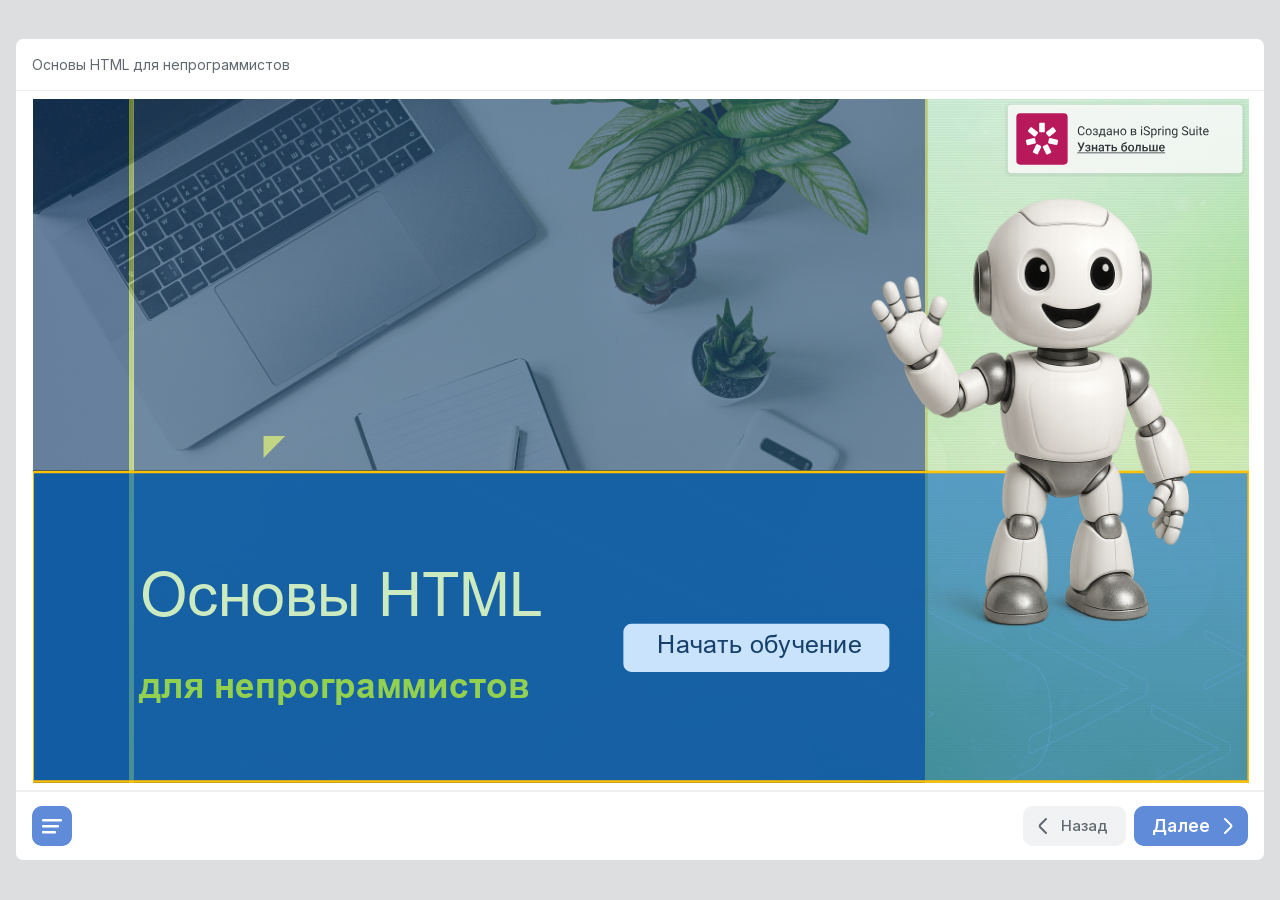
==== commit fea3b43d: "Переименован новый курс HTML" ====
--- a/course_html_v_04-10-26/index.html
+++ b/course_html_v_04-10-26/index.html
@@ -1,8 +1,8 @@
 <!DOCTYPE html>
-<!-- Created with iSpring --><!-- 1296 864 --><!--version 11.15.15.45030 --><!--type html --><!--mainFolder ./ -->
+<!-- Created with iSpring --><!-- 1296 864 --><!--version 11.23.5.15022 --><!--type html --><!--mainFolder ./ -->
 <html style=background-color:#dcdee0;>
 <head>
-    <meta http-equiv="Content-Type" content="text/html;charset=utf-8"/><meta name="viewport" content="width=device-width,initial-scale=1,minimum-scale=1,maximum-scale=1,user-scalable=no"/><meta name="format-detection" content="telephone=no"/><meta name="apple-mobile-web-app-capable" content="yes"/><meta name="apple-mobile-web-app-status-bar-style" content="black"/><meta http-equiv="X-UA-Compatible" content="IE=edge"/><meta name="msapplication-tap-highlight" content="no"/><title>html_lecture</title><link rel="apple-touch-icon-precomposed" href="data/apple-touch-icon.png"/><link rel="shortcut icon" type="image/ico" href="data/favicon.ico"/><style>body {background-color:#dcdee0;}#spr0_9644f7a {display:none;}</style>
+    <meta http-equiv="Content-Type" content="text/html;charset=utf-8"/><meta name="viewport" content="width=device-width,initial-scale=1,minimum-scale=1,maximum-scale=1,user-scalable=no"/><meta name="format-detection" content="telephone=no"/><meta name="apple-mobile-web-app-capable" content="yes"/><meta name="apple-mobile-web-app-status-bar-style" content="black"/><meta http-equiv="X-UA-Compatible" content="IE=edge"/><meta name="msapplication-tap-highlight" content="no"/><title>html_lecture</title><link rel="apple-touch-icon-precomposed" href="data/apple-touch-icon.png"/><link rel="shortcut icon" type="image/ico" href="data/favicon.ico"/><style>body {background-color:#dcdee0;}#spr0_8c2423f {display:none;}</style>
     
     
     <style>
@@ -49,15 +49,15 @@
 </head>
 <body>
 	<div id="preloader"></div>
-	<script src="data/browsersupport.js?043AD011"></script>
-	<script src="data/player.js?043AD011"></script>
+	<script src="data/browsersupport.js?A42EA514"></script>
+	<script src="data/player.js?A42EA514"></script>
     <div id="content"></div>
-    <div id="spr0_9644f7a"></div>
+    <div id="spr0_8c2423f"></div>
     <script>
 		document.addEventListener("DOMContentLoaded", () => (function(startup){
 			function start(savedPresentationState)
 			{
-				var presInfo = "eNrcvX+PXseVHvhVXnP+SQB269bvKq+iAfmSDAO0kEE8aWA1HBAU2ZS4Q5EckpLsNQx4rCSewJNxkt0FggDJbJL98ddiZVsa05JsfwXyK+ST5DzPU1X3drNt0YqNXY9l8O1zb917q06dOnXqnFNPffvCvQtfv/DtS/7KVR+upYN6aV8P4pKvHVwu5erBElLx2bUlXlq+c+HihadW+N2n792/ef/k9tP3H5/YpdvnXPvwwtedr8vFC+9e+Hrx9nvbytx++PjkG48e33SppFxzcVbw0QcXvu4Xly9eeB/1uPfkyfv3np48fv+mc4cu2f9vxrSE5X/wl77hFit/cuHr377wAP/8Gf4x8unj908uXrh14et/whsXHj2yYk9IWpHg+e27t+4/OeFl/vWdP/3ORZV+8ORU6fjrSz86XTp8ybufbku7Lyn96NeXRjPXwndPVySzsDjx8pvvny6cfn3hD7aF66+v85PzqvGrS5+cU49fXfruqdLtS0q/fap0+fWlP3j/VOkvaeUHd7al4/LrSz89Ve+y/FpuPz3FwPqrRMTKX3jvlLxjzD258B27/gjXb43r98/KzMULjyFcF77DMfLtC3fHW78zPoxXPf+PL/7i+c+f/+L5j1/8YPfih89/+uIHzz97/vHu+h+/eWQ1/EdQEeVyuZb2V64dhBSvHMSr+3hwOfhqGqOZ0vCXQ3X1O2rOhTu3nt668dqT+/funLjD/wmNvH326m0KzzsY9RjYf4zK3ZuFnr773tv25KN3ujKJXZdUq/ad2UZr7XJxbfw3v6QlNx7feHDjsbSINdw45w994guW7/zpRXz+212ToCZPHj3ON1s2BXTb20Nv240WlsPoUksx1VajSU509TCVGpbqlhRzrRddtjK+1bLk01dacNk0q09/yv77E3dxsf/cxYO6HHoXTceWmlyyAvNSTtUvwfGRx5tHXn7ipQfQIMqMevnOprF/wotn2/cUhd83VrAYyn9Hjf62bj0hs0/Aq4sXvoVxYQ897Jrp4tlCrhd6D1rehO5lzuHZl67+mhd5vejgLDf5ope6gaMG48Z68k/w+4S9++TdW49OnvRL38DvxQvH+vlW//kz/d7Vz4cPVbiPk3///OPnnx28+N7zX+xefNf+/unu+Y93z3/x4p89f2Zy96n9+fwTit/PdiZ2v3j+xfNfWqmfP3/2/Nl//e7/NYbStUvXlnY5pYOlxXYQU7NR5HI+qHuf95fztau+uXOGkj93KPlXGEr+Kw2lf/3iuy++9+LfPP/i4s5+f7B7/ktr86fPP0PLNcp29vNLMuLHzz+30fbpi7988Vcv/uLFD+0G2NKH4vOf2yj84vkzsOdHGJTkyc9RwF78Q9y6uOP77G0fPf/R88+NYTZqX/wLY+tfi5M/N6Z/yn8/RtGP8emPn/8MV+0pvcr+/aFevLNu+NRe8+nzn9grvmsvZdV2z/8Pa88nVs4uWas+4rv54HftGz9Ri35sf1pdUctPrBLfZ99BeTz/X9FK9fyP8ByYcrYuP7eP/e1oDN/K8l+glaR/bO/83ou/shZ/zBp8wXb9EJL04i/ZVqs3GfjMrv8z1u0LPEOmULR+ZPz8HF/4OWXOqohX4JVWb1QffP6XeIu99idWoS8kheCeve3Z85+NFv1ne/JHeMknnYUfkxvfVwN+itahstSfaqsVN7lnO0y+rQW9UVYV4+i/4tgAYTyxKg5WPDNN/BFYibcd7p7/u4tg/cd2+1O7YhIDGs/2wXVarj6nTJGlUu3GqE81rNhPVvSX9jVU9QejZf/dQ3XOEsvhsjgOjnhYYisxmXEbzTAu/uTAuVNTx0talw8v+l/sT0sL/y7009+gd8mcz3fr+GXvWgPZVorMj9k/VmqjlYIPV/3SloMrNdoawF9zB/VKKAf5crxUy9WY9ymco5XCuVopvIJWCl9JK32VJlIg/gOufoaRDznEeIFUfW1nN2wgUk6+N0bDs/G+j+1LkImf7SjmHPUm5t9HeQxDSeQXVB4aKRjG36PK+QS6APrrC37uI7v8kX3u39ojn1KTfvK1Pq7+Furqxfc4wF78xddY3X/94p/bmPh/oAutHaYAVVOr+8c2Hv6KtfqMzaSeM2ZgXMwxxjdLx/ywc0Sj+a977edYfaaRaO/6jAWffwGthGZ9Qv38kf3NV4Jdg5n/t579CbUVhuRH0F3jQfH+2fPP//D3dBxRVn7EPvwUSu576LEXP+wdzM77wmRn2sZX6/5Kq/XANW8T+rXFhk67kg/CkkJ0V68udbl0ztCJ5w6d+ApDJ36lofOKrWIHa5iN/v+YD0Anc7qmgv7UZrzvU153z//9nDueXdwOI03beDNtAZs9nvWJGm//IYX0D03KuySeusdJ9Ys+LW9ehbnFvvW13z/RegLZumf1vsc/vvHo8b0H7xz+8b33Tu7fe4DV8T2t5u6NXnvwVAbwo0ez9+89ePro/q1vnTzu1uCvUPvqr1dR+3G5nK+WS+kgXanuIF7O/qDt9/7gktvXfd7vL+/j1dOya1V43Jd1v05G0yvK6Kt34hye/4majJpQ5qC1lnP5T4YWpxA9fzYauffL5atXaju4vPfXrJFuf3BpKdbSdMXHWq/YqunKOQM0nztA8ysM0PyVBuhv0q7fT7Vq8+muz382XZlgagKEoH5GO5U2/ui2y/VKvhouXTnIue2t23w9uJzdpYPLqYX91eVycZfLOd1Wzu228grdVr6iXn21ZvU1xMecsMeyBQMUBoNM92fUzb8YUzJn/p9yGQIlDTfrgVmwttjASH/Wlxibl3wqZf6plOaPoe6xWvvIXkI1fIg6vP61K/94/8f/4x9d5QvfuPH49f574+nr757cusO/7O+n957eP3lDzeMqh5/QSuJfPP/4deMZS/Ti7508vbW7/e6tx09Onv6DGxfef3r3oN64oNfeeG2++PW3H975Vn9Gmot6ycwqLZG+tutP9HJ4VtX7PZX6fzt6dZoL+yv7/aXL+4PUklna7dq1g0tXF1NOV8pSrtV6aTlXrOu5Yl1fQazrbyrWk80ulEPX7H+5xeqj9+e4y15i7/kPDUfS+/zUecV+hcNpuIDgh6Wr3H7/iDeP4YYyHjxcLvyGDh9xqD/L6l344M4Cd9itZYEz2Vh04XXe391+aBPew/tPdh/eu/P0XZNsh5r70h5988aF3bsn9955F/KeQzssThcfPXzy9OSxXewz5nvv2E3rAxsOrz95+P7j2ye7J49vz/v8jjt871G0Z59+69GJ3eG1G6/x2o3X3ni9l3rjAl2BjtJh/34Aaa4SZWfm52IW6OSuX/LF6fK9eOH6/OufzL8uTTfzK0pzt/z/Ft6F70FJmYb6VJPTT54/+8Mh481durKP+fKB2b8eZsXlg0sm2Qe55pwXm3DPdxe3c2W8vYKMt6+kur+8Nb+vboCPOZvQS/Tj7on5dPW62dzRG2mrtemXdJf25crVaPNrvnoQl0vFrKSUD65erku6evVas347z8W/nO/jX17Fyb98lW678fj539DrA8fi2l07LRew0tbM+Qknvb8dK3Ozp268vyyXFq7esYj+bNhVn4EpckKqyPNn/fcTruXt7ZsPHe6e/0fMgmDtZ7DVrNQP6Nj7a3mzduMxzsHjFR+vK+3ucfyR/fVsx356tvVz/oyrnO+++MEhJsOxHvsNuvTlZ76+YdMnXLb/LdgnPyfcIj8Ynkk14Me9/b+kt/SH9sxn8PDR7fFdLvV+LgcgePkF3Knzka1P9Qs8QVbh2vyO3Bov/uqwN8+WptPj96z7N37xdZv8n956x72Bfz3/DW/oG7A9eI2/rv8GmBWPt+1+xReFN86+8LS10Q7H0M01FJfqr4saRU4j+a7rUSPn/eFSSmpLiz6Y5rsYnDss1dnPEhjAuZjtivephmWxGz5dDDUdplhDQFykvBQzCks6zM43l5bQGAaB7+GwlOhya97VcjZm9PITLz0A/bGNfG3a4Bdvs4m36SUWn1Fjq9ihzdm5VVNm2a5fjNUdusW3JfkSUOmLPlkj7JmcUsnOJsezzfBxOUzJxeRzyMXVas3w5bDkJeaSvM1luZ1px8uPvPzEpiHlbEOyFa6p+jIej6kdtpBCCD65loKxKvIKAknWCJfd4RJ8jIuruPZSI1yJhy2X0huN4F1y2S+j9+qZFpwp/3LxTfWdO1P/kP1hMuEokX12MUajMaf2Tnwp2viq4ccZOnzV6OP6wCsEH88fQGskcjtmfreRyJdHI5596eqXRyKZ2GKPvjSY5ah48vJAGg2zHvvtt+vlEYpnX7r6G7Tr7AA/1a5yTrvMLvpdNOylEcuGnb366g17acCfatipETdaVl4W3992M88ObHbB6WtfOTp+Rkf89oPjv8KzeevtJ7+hV9OtXk26UP7rd/+XmcZxjsW6pEt573w8iPnKJaykrx5c2sP7vo+2kr5Sr5Z9eNl56b/ceencb+q9THN5sGw8lX9DM6iHi+G3mW7tEbBmo7qdMh0ErmQfr1w5yFecGeJxHw5sZrC2XVt8vBZizrGdZ4ifnyHgXiVFwH21HIHfrH0z5ExXGUxyRIsUJkdc4mdnHV6KxiOGhjjXjw5Ou6BefGSG+N/I2OzhiTMetR7Nlz9u4zk7xzG2e/6/2yd+alessgpmrIaymdmMumsd8Us6rb7o0YhfrCvHn9G99vw/jTY8//wPd4NF09Bm8xWjU0iOjfkh1hT2oh8PF97PuwfYmvDZZrXC9oyG2kg4/D0Ng/y51fvPL3c5nJlqXdKYGyeN9m1luOGRB8hiu7uhkMT250/H4xt18ufv3/ufpU82QZL/DF5ufMvh8tXFtcsHyD06iGF/5eBSuHrtwDt3Ofi296WciXvgra8Q93Dhdxn4UF7LiMf12BoXVT0V5ft9FOLu57Ye/UuuOb9YYyHl6pUWarl0UK9dDqZcLl89uHzlWju4euXSZRfK5XrJpvpzlMv50Ur3KuFKF79iOOSrt7bngPyCQ4jpLPAv94D9Vkfgzd3Z/q9G7kn/bM9V+U89DvnpJkiKvJc1weXZHLIv/hIx8HOU1fcRCJB6+BtEBTC6f6xElF9y2f9DragvbjOITvkpWHH6+PnCTSpRz7iaWufH26SdofTgS7Bl9i/kJHm2cXsgU3Jty6fPP/06GQp1NeP7g60XezKNUrp2PV71KUOOyp75FPlidDmgPzoLmMnVE73s2l8wf6m/cnc6MPx9ZTasSVf/Fs3uGWjPts38fDM9jNjLR792rujevpE+tbZajflE6V0MX7/44e+r8++/bAVz9NFfnp4Bhy5Il7zbu8vLga1szX5yZkRdvrq/dhCulGvZFkLN7P7zdEE6XxekV9EF6Svpgldp1RhdXxZUY+4NJ+PvnR5IpwNsTKfryTIcpJ8zvebjkbJGM+IZx+hPemTtxuP//8TWXn/XvbGNr3F8gRmf4gk3Sj1643QQ7vUnTx8/fPDOGwrGWdFOf83+fPTGbrzbvzGyNkyp4oV+feHrJ++9saZm2U2jwUte32Q06Q7f25+99947PTDy6B43kxw+evBObye+Gt6g9kT89KfD+buqk2eoRxiFb+3efXxy11717tOnj75+47Ubrz1+//DDe39279HJnXu3Dh8+xosZnLMnoUBMJkxJ2TtuvfErIpBP/+7EIF25ZN8viy2a0rWDeC3Vg+au5IPl6pUrV/y1eNlfOS/bz52fEuFeJSfC5a8chvS1HpJZuTtZXiUMef5DL4UhXyr21cOQ7r8jDOlOhSHTcpLTl4YhfTvM/mwUMh1G535FFDJ/aRTS/3ajkGQudjP9lqOQ/9uLf/ni37xK5s8lV+tSwuWDa/6KP4iLX5A9kg9quBbL5SvVJP1ca/f8HBL3Kkkk7qtlkbxKk/5uJLz97t1CV9Jy7Vr0B/nalXQQL5tFcynYYudqSVevlNSuXvP7l91C4RXWdvW34xb69zJEsIaA5frPN4HzdLWly2XxB0ty7iD62A7qEq6aSdYuXfXXlmtXr+bzBPb8yLl7ldC5+2qx83MaIQcPFhQfMaa+SvJMQB47MX7x/Ee03uDC6RbZ51xxfCwT/qc9MZVGC238n3RPj6z8kXFqy5+/1r4HEwZaaXNB1pcqXzBhdC6/4GX5nCsyq9rXds//y2YLhpYzz3o9v3fK7BsrrcPeyLkQg+NK9uCzsUHhez1o+rOxP+IzearGrb574VMKsnZ3oL4faScHzJCv/Z3y6/QR/jt062wy1mlF9zXrNHcuJWt9jAcxxf1B3Pt80K5dWw7S/moKsS0hxPSyt+cVHMV++Z14e/4/5eXMB7m2xBxiPsgVavTKlasHLZo+unTtsr92rV26VPw5LrJXUKPe/e5cZP+BqgQu57/WNqKPtMts6ld3zTRrunKwtMWs31iXg0uXr1UmBS/XyrXQ9uctef2v2H33Stvvfkv776Y3jBp0q3ipxqiJPus7sz7py72Pz7o1xja+TzYZJM/o/4beXpWsPM0/tQufK5lCPq5Te/EO+s4pDLhPXnz0hzuqxv9XW/+4je7552MjSvc4Tc//F0pJ/7mWcPIS/aUyUqzr6KP5VEr9p9rz9bXdzBQ5r3+18UaBgL/Vtri+1Ws4ktbNQpvtZc/65rLh8dKOv0+f/+zidm/gx3j/Z5xNmJuN1JXd2CoDi+3U5KOce5snbNmFfXX/vOujz5WuwwThTe/9gh4zYysq8eJfgbGMSzzrs9cvVkcbnV6beMvYcdQ/wEz/mdwz0oI0Yf07tpo7N5/h8VN7i+gd+z+VsmO98As13vr+E21SXIWHCkLT8sdjO6I2VX1v/fz5+6a+9nvrUOOeKpMpifLYONWjMCDmTqAr7mp0V67Fg6v5sqnM6NLBJZ/SQXYuuXI5Bre/ep52OX8XnX+VbXQ+fEWH2iu16vepw/6UC/dvk4uvP/ngnd0337v/4MnWA/Thhx8efhjo+3nNW12Mzx/YcnguqX3K28V0XYz64N7Jh5cfftPIZbfsrMSOl+/eu3/frj14+OAEDqoHr7+zu33/3qODR7f4pvcf3/97f1BsMZx9uHPzTin+Zswp32zF5ZvhVnR3Y8sxnIS/P562F2q1zkdvufj28vbbd2/G4vCPrzffztXfLLfSSUjp7aXF2h99fHL76Q71w7r9W/13tiiWbYuKN+rxKNzb8OG7956edPLg4aNbt+89xWtsRW8XbdW//YYL/SP8Y3wlxe1HSJ39yB9crs5WNvON4JO++Pj9+3A1nHxw8uDhnTtWgHx86eodo94M9dDFFnfBHzZf2nXQNV6P7rC67PiblrKP/jCWMIvtIn6DAx1L9SuN8ikd+3i4FB/347qNKTN0ym68x4ddf7X9Ob/WP97rtA/lMPmMEjv7cyllvmaQ+spx/yoeWGyBh1phMKFYbN7NWp9p7FtvhnDoi2t6XzsyMiw5kTTb9iikQ3vtLsRDz9tG1pZBuxLC3uhmErmzx3K1lxi5LA3kknPY0XGUM76WrTpHvh0GG+E7Xw7rUs1kroc1Rg86+lJ3RnvvEmlrI4tlFm/[base64]/jNe482RAfJi6EEPO2XZG9bDptDx4y3LYelLuRJXILxqB0uaUngyeLRiGrlJVYpohHNOk6Dg40xusbsjvFbl3J0mjdvYcylVq3RxutoYmUk2lSQ9EehCw7jg20qoH0xYWfbgt+b9Jm0kbalRKQ0Li6DTtYY+1hNLYFFLvojk4a0xF0Kh84364/[base64]/4ughRre3IeFIh/9ZUV9MeScwu8rGUMlm0hKD+IAvRIaZb+mg+Vn+FI7vectGo1pj2Ke5TMflPjW1ePEWx2JgnT2qo69tsVMeUjiKECKO4UY/ujV6oKE0dF7zd1G9t5IWrpgHP8IZSFx3Ufp8W0FdF0wSnBWNSswEI1ZeimGTyNKcFMAk9PqaFZH0ZcpnTQgJSW0pzWjC6YIrt00LydruWOS2AbqaQx7RgvDYruc5pAXRB9TUtoCvAc+q2xIFeauE8sPiapQikyzgvGHc8huCYF4wbmdzr80KE/g9lzgsSBT9mVJDJXjtm1DO8e+tlm2ljzNBAqWCjD2Kfu16t/sW5PX4Xm1jA5Zh2RmZrD/sg22WjQ9ZUnX1tKL40TGfJfm3iqNB/[base64]/I5vJjLWCuNK4+hOFMOpK2zUotGB1bLOgwVjTGkpqBnBmDWZJHpvtOmivN43nWjDXs+bRTOZbu/[base64]/9fpinKxQbIFKI2FyMdpDzRptHC4oHm1uREdlM41xP7vKSSh4Pl65cAIri7XJxnxeKBe5gQeYcivlIEKZm/SVwNumi43FJm2YRIxeYGYYbY8F0osZrxXiVdOg90bbIG7zfoMUx/V5o80aKvP9DVNlG19vriu2XrkG22lW3ShUrTfMqIZnRrubsQsNGXwx2kz2MPnW0NnRD7ZuSHD9uPfCfl63vg6Fr9VroE1MJ8/P2KzmWtrPamDut14elTQRMknqDejyN5qHmc9sRDCjZskvFrHgjc0DnKvMJAdvlpY40y0RCgtWMNY4faqDkeTWiRA9U9dp0joup/VZ9Gtr893o9hbr+DSlIpZZsyk1Y+QMoVKzpsz1Rk+Z7EyZMtuZNkW6M/WM6NtYsKnAZ/dSb2yutxpZTz/XsiaWRtsEyA9lZ/ZfpeFG9dMcbIeCtVThEK3QIKZsl6qK2wy+H+IOWyUmirdJmtrpjV1G2wQoeyCnACYniC9tGWOv0TUlmg82Vbm1T0RjOCQo+c39UqOfz6OLYaaM9zdYAMv6fYpEnNVrsFdjndU3urSUZ/Ma1yp+Nh90y3myxwRwYfU6+yCQPqTJ3g19SiVtrrtU+JzeYwoVq7v5HRtroeT9rIfD4GEzbEGmyQT2ONoBd4zRxayuPbVC4Ug3qSRbfNbYtnqyXQscHospWk8lY6tyqrjF1kbgqj1GpdTQOxulBBq9Zjqorvdrd6SM562XXdm8H1KQy/z8lJJevSlFvfpTynrzphT25k8p7eyZUtzZt5FysvfMaHjrzWaLvoiJycPWCNdbgpi6YzmU8vWWaWHt7TfRM6TrO6NrWFiRhvVQgwWGyds+XIztcHssLF6w7GqluzWcLXEDyOiNbai2LV1R3Oyz7tay643NZnFvtsSWRnx6P2mY6NZ8Pr+w2zLcJHj/IrbZIOH7w5i5IjS8KaVCLnsTdjSmUT1aLxmb0FiTAs9edBAqa7xbsnrZbIxG30IY9L7BR5jieh9uOD3tQcTQJAJLY2HvRJsFkHDfmkSRsXWC0REjzEkkskk81nKqXE7WZtDeyyMY2oZ2cJOm6y1wR/S+//I5jDCjc87kgc+YL0M3vUcjbKTLqstYiTbYSaKx1RN0zZ5ttmm7shlZI0PTb4LRKdo5v+URaAlQdNv7zcw80imxCz0UPqxKm/XYxWaC8XverEujzXBidUMydjQbSVF0gsOgYVaqbZ3guXIBaeujCjKlhdxwZjyjeM5dIhr0SMXKgcwqNv4GOeRtkjb38NuQYqy2EyZyDnrKtpnhKByThiBGDCoGFQLrwBQq6l2xVLfZ31QJ2mnTJ/3JAT50ozMcBH2EcuRALOCWrGTLElTcqlDBxrK0NMbv7sx4tgGuAc3vldCu9wKU8T5R4jqHhAuqh4tuHaJGN/VHoRjD12+LB7QD/a16sZW2CuB3rR1kAhfPXtM9eISFYl+/goO1NU0X3qM45/[base64]/tdzQd3LV4shsqsZ6daMsGTdQvmGsYvUCUbd2OK/na0tUaQGqCrbI0qgrkpmyrKeneqxZt2nSTCaJpqpYVpoyXl2ciyuMAaxH8XpfOYQYYkGf+8I+CjXTdinoO4hyy91t5DPKZydTKCbNLlSM0bpWmqaTiy0N94M0Xjuvu654OWaiBKQ7amK0ZSk+5iTovjnpNfjaYaAiUoPKx0TJd6b49pxIK+/bTBV2c6I1w6mp8XRxdHqdoDVu33rTLaZ3nJwWNsldd4tHs4/wywCWg2LOe9KZPsCQTB+BTvoO2gOy27uh2UAAHeK6ngbd7XRyCZ9tjX2el5D2oOFU6AOP95MGmgezQQf53mwZ4Fi+D7yMcm6BK1PuNFg8oDNcjvk6/jRWH/FX3r7oEkks10DDTQGanIL0L45vSFpEl4U1WKTFTYqNdSyPFSKjHS3zfiukXeTzsEXZUzYam2osnWUGdeJ9LxWWkooHWcg2plU8hr4SMYuUdC1S/LGIQUsd/XN0ph/VsW2pm47Fist6HhzBbJyPacCUcL0XPZ7PNqwGpKbAGz7b4BeEyyc2o6FS2nHnrln68xYeLSkenXmF1cdB5KJWEKnARDTTal51MKRNLkDLorb1SCBNS3DBPBFZftFEHKrHfbp/aJYgGgQ6+zxtMdC2ItRSvd83A4FmC3x6zsEGLIPeg07h1G0ZS1QZIBct/N0CEYDrK8sWixABWD9etpiJAujk07QjQUdVHjoBZIisG3I8VhpQKNkZaytcZPv+S540VMpoz7fQigUZUl8UZM/iUWsYm/Ea75vpRlsm6unuKKE3El/tlluUXNofwcs7mdUIrDkgHBWKwKHxsryy1RZ0rH46VsjRlqfjBRwPK60ek2llwyP1Hi/TMgSdFy/LsTreb6Jz5ffowWPzTJXsQcNtieZns6JBx1hXbg3awVYwuYvojP28bMM7LEnFshQQLCPQaeEs4W3OZfkkv0Rsi6qRFwUvodhJK+CPyZdDw0EnSmajXlXhaAXNSR8uDvQIaM/70SYFjQl5Y/Dp3RwjmLCWsDszkjS0uMwDZ1M7Ik3dnLMzOUIPQFwdloF1XGdP5aIIdc3qyIW3SwwaChAM0Jh+IQitR/2Ll7iWyPJmIicKUuIMsHDkUo44A3hE+6d0I2xo1gloH2W2dbGjSxNBmOa2dAsYmIOGes29vAy5GEJ/e9fOTiNNzi/6nlg3xUcquoJ1r1TuthzVIGg1TYcrx73voaHOG7iJO03eVJlS/T6Ue1AX+UQ65jomEw4CxGaHwxZ002Rj9qVEAlKE5pjekghUSuPSnAZJkBlQC583upJ5uSyRPV4599haTRKk1sEbw9Klaq5tkqcc65Aflk5dVcfxMfmCrIPaWjn44EplY9pCZmRk1lDnamjUJUknB/nsmg1Jll8SjVqzy6RFi5sOQZA0FWTkUqmWaeSyJ1l2CRIi5zTK0E7TZUV+9EwjxMz1RW5MX6XqggJ4ZjhKj7osXyGnXMxZ7ARbk/gtbZpJ5UkjLOT6/SYfXyup6+EyQwr8nNZKNXA6wKqFAyS1VklX2UzWLVmal0sgj3QotjRxCbWUJpFm5ohDULdR5nwP0tUomcQSuo96yeDwfaV2vWsFqAfMZnKSWcOOe9TUWAEf4nG/fL0XQ3kakcNykCpLaPPxNCZUxMp6hGHK6bKId+W1rIqgrB8mzCkn3uY6HOAgU2rTPw4aQZbhPwcNtTn86w6JPSkO9zvIoEmXznnQSfMPV/agm59xBRMMBEum3x90bnE6Jhyyj/xm+kKS1BLX6c1j6ba9j/SIzeMZzp3N68th91vo61ivp03lyuE2KOIQayxubRskbNPyCgfYhjNVi43JORseceXroE55ssfl7gGf7+ge8vmN7kEfVegO9llB+d9n/bt7frRvuO/V/DK8++SOltd0/pN5wc3gAJnbVl0A3k/FsWfXhLjehaW+fRjKNG1ejqlk/bSpzk29wpiCe727TI1mdZGbre4iOZnSRXYyrUv0ZOopycdQgDvNn9MZ8zr93qDLsvrFSVc//eagq8IO9KuzjTVMvzt4AHN3+OWHtA+/Pejk4nTrk4d5ev3B4WVJMyoAulsmjBrMDulRBdCQ+vW+LT/95vE8llj99XA/[base64]/sdU7TCN5Lm15bLOXlfOYRFF+XN2BIm+5SgRdVH2HFESbogOcO00pyVhuIkVJy8+SMNADU5nojF1KZPmquEWk6QJantwKCZ2kFdbb5RRGZoLudt7lpJf3uICxLrN4USYDfUD8+CLXPYwc0FGue/hwVXmvtW7MrTeO3wNophqv9SSd1KCLpgsH+wt07LIAjwI46GMnyWizvDmDQ4/FtM7gKileTxcDv4/3MpOjqT6h0ePAoA/bFzm1Mp/FBTrdOfcFDMgA3zZlOTV4YJDKqZhAiUX3mb3T4C/0pKsGkitN5ZlUB35l3MeSVKGORn50Gr6FgvpM2loTdb93Lu07vC/ETecjPCcXWAu9Pj4paAXzkkm6Mqt8YvEgX7pHsAo0VjLwmHEdbuzQbVNuvfOb8oV7Z1KreI5n9q38eNk3M/BPD4vNOFF32ZjkEOlZJljEXO9F2G0MwI/FDfP2tLhZiuSuB3PhAN1rEGit5HW7Jurd4qPr7aBeNhOwst1L7no6iY19LQM1uCEXF9RrpE0xtCI2LWukfH091uNL28/PQ43HuBu1CxD6tla+O0Rn4+AQhdtuNF6M252nX2qRfqnqra5f2AFH1BAxzkAGq6c874gAPIW47y4okvG0+BFgYWtL1qI5LGpt64l4kH3KoLyC3nQBZZQBbXgfimQ49GVxpo7odETYr+03dMhZ5dFJmEOxFHLMpq7Dt75nkMVmZ/ZjlfeKOeNqSWp1hAckz7nNxRX6qXEyL0jQoABnPm7LNalKOekb3kLlwGzIleXZxBZp1+X0eiHaFNM26wUVQVnk3zGxLTgsolfaesbeG5mcxexArLNAY0eH0UAsZfnQmO2XaX7EqHVNzwYEjdSTkS2IDyPrar2PwEjaPI8s/LB5f1KQcH4fvqG6qd+ke/0nHTE9jMcLVs95fT1miVb38/MFq+2ym9Ur2GHi1+qL3s/mbe4H7Rnpz3f2zPd39s3vT/aqeqe4b92RoMiUs5GjNWelEbrYkZb95RN8FAnbRSTqzVeWZwYet/8k3oddBv9SgfpNbowsm2rNlEGSs0IXCS5f0KmHGJEkD9rLzeUj/E8JNomWudAAoLMSArn8MdIpyRkpBi7iIAkaJoWTkdHKyUISlU2rh002XvSwJeMM0vqEsYMUaDkVF6Rm2nx7CD9Qd+XuQRffo+eYGrlbwa9uaySQy4yiI5k5+JzpKjwKoKFNMDMi52tDM7o9aYQvMRb5PFMyAdmt1/[base64]/7+mlILlmD7zki5nSzqKblkYV1vYxcKk/0ztmmB9FIcNqdkdldL7D4zodWbzJWoyKxN6sCFLAiZb69MYvV0T0mYabdx79mGlkLeb+jgs94XQ9tIZ8WGHjoxsqSnL0kqNpSwOt2MQy4Vq7usQRTumaFVZ/2h1oWl+/[base64]/iwY3W0kTNUVcblnsHZxdor3xbxXo0quSvM3NcUkmRVc/8Th4Gc8ghJSO6XHpLIGuReIYuGzThkVg85IE2BE5Z6Rs4UYzU3u/S0hsn64cJCz2zuukMmPiL+71YNxa959WvpDi9EaTgqFM3OXLx0BUgPWOyTuQIUHhPhxhjAaee7M8YCrIeMLUwcxgneFkwqi1l/CYK6WWti41eyBc/[base64]/7B8IKo+Noj2ZhEkkFSp8lMOuNES/+B6aWgEJR/qOPGIu6TtQHnR8BN2vUuEOyWGjHZhBKhakvZ10FGACJB/oNQ/[base64]/oeE6DY53X1dWGHZ1ZObtRdbt9ZlMsFOipBE2mhLO6V1124DKe2UWO9BIzufyaLUF6bpvyQqAOSfAVOWYmk5WWstsQ4nq4LPKccnwKbk69VGGEJWXLbRx+7K8uPjAlDg6ADDRQkXoGuct3LS5PgVlbIuVIIMf/51fcOhua6+ubBcIW4+310SN3MJ73DhnN+dOhwzvf+Hs75IQ7DO9+lZTjnhzAN5/wQtuGcH8I4nPOrrMo5f1qmof7D8IsjNZyOgwz949apA0V8ODpTFM+mw54MjKDcEejU4nCc7kETQQIrRIwM0Ivuw/MPOmgnk4Qtp56AA3cKKBc6yQkHM/akrXTU1s15Hy737oKHiZW5r1uZ1a6w/NJ6tjk6PgfNKMhP4/PIbOVIQyrhHnTWJoCSoa1ytxBh8DrRUXFk+9OxPFPpkC2/6P1B8VUKd4Yrqu8FrfkIXG6xDMfYftJItMJyD3QtUhv62qI8ce7JBe0UcGCOPl/fdT2d1r2zMM6ZvYTWSBdn5KWDrnIicyc3uINk0ulkBvd6/BWoEOT2Ulddjt7YqHp0Vk6nbnup7sWxOnA+iTb7RaLRs5uYpgLRSXpfgeV4WrQga1iF+VMOrswM1I2csgjKZs7H00G00nIg4cGNf8tI+L+n/ylDBfrVP2Xv5W7csbDO0AhxXXjnwpSl7f1STz1etQ7vr9didv08FEjY1G7SvfaTpv9oPD7cS+P1w/3Uvz68U6Nyw3s1Kj+8W6Nx835v/[base64]/3kM4SWHnMToqOJlhGBT5RZUBgIzdorxANjqbb0masJ3ZjQeZ/PeZ6Ptd9p7X+L/rkIuXODTFskRv7Xtj+qrkgLlAAaH9UZyB/EHTsKaGcG0qgK2/aKQXGcljtGPBb+0xl5xQlB27v00m/YL9HYvfVPjcx6FVc3x0UELsC2ee6SCcqhUExRiwyS88JQkgSVlfpScrwR0H3l542DT8nLNUhasgqjipP0Ua2Nvl7StRN9rGbvPo1y7ginmXTc0/QEokFTUT+HWjElBCUwXITtIOdhh1X8BFjs3og2FKFEwY04rSIGbG4I/[base64]/tsENkdP3ZtunQYn03MLg2BeuVb6a1K1jt16UtOK18MS19wTH5WrU0rsi9LOvSGVACyljX0proD3Vdelf499aV+Rh/Y+Ve/WGHcMPKHvw3AQ97lWNYMgC0Qa/R9g4P59b4DNxB8DyMamDPTFS1slY+DXt3RjPgqUiSH7QSjowQu7wp1Ah/4eARwdRgUYOHucpN4sXzuu4wZxckN30s7KHVx9I7cDpoegdPBw5ATYRSJQcPhMOv/h/ITg2re4iylVf30ZC94V4asjncT0N0h3tqSPZwX50eARgSCDjXl/1e63WtmIoMz4FXx3Zo8UkIGCovAWDIuWO013qSUEjkQweRWKgsezKt0HLEN+UYV/jTqYPkYW2mDclmJ0yBJec+ENTF8kACQiOU1T9pnej8xn9pdIx1zVIQDsnEvHAC0VhTqDkXKO2A2bXQMfLzeSQ2VW6vZHOxo48zSZkOSUmk1p9mOBx320zjycV1aY/HNAFq6Y/XxtUzgI9u/AbQg0r9klsB2CpyM8jtQLmuq1ui0pkyvRaQc2XkyJYgrkhcbYm6DNus2wqNNu40Jbhl4tTt7tSQy2X02HDJjB4dLpvR48OlMyRieHyGxAyP0JCo4TAaEjccSkMih8NplVj6o04Ltkl648aENcC80gowg/ZlDTC3mXWpAHNjEtkaYAZkhvKxFWBuXqGREWBu2lM7A8wNSWpuDTA3NmQNMBvt8xpfBpjAjC4TKSDO6HJjAu8aXa7McVrjyxX7kssaXyZeQ13jy1WpUDO+DNSM6tb4MpAA1JWKLwMJQEBNii9XzOx1xtgABKDN2oovAwhAk5gieCstM37QI75MIAG/xpcrc3BmeBlfD20NL6N2m+gywSrSGl6uPUDY48u1KqA74suV+WJrfBmoCktZ48sNjpTNMhegDSvmE3oJg2a9DQM6rOHlpq0UM77cvJy3I77cAmK6M76MXa81r/Flo017zvAyNtEK4Urh5UGP8HLjXot9/13Dy5BdvQeBsCazeIaXIakd/ZPhZUpqmOFlYLko4KvwMtBcFCBWeBkwGMWv8ePOoRFdBgNLXG/XxilpxpchrIr/K75ctVNnxpcrnSNrfBnCq2wDxZdrZeLGjC8TASas8eVBj/jySiu+jOdlcnXphCcyzvgyP9fW+DKq09Ue48uortSYZB9rz7bGl4FW03cQMr6M1gsMQvFlcEcLPMWXCXVS1vgykYHqGl9ubqRyKL5MLZLW+PLQOiO+jJ5vZY0vN38oX7LCyy3QzzHDy5A/ZbEovIxd2m2NLkMctWlL0WXIn3SYosugm1+jyyut6PKge3QZpKLHii4T9iGu0WV83bkZXcZY6bt0GV02uu+/SV2BF03xCi5TIec1uAyMIgHwKbgMhdviGlwGvEtaY2cQ47zGzgDGst6kELc1tgzsFZlxii1Dy8iGVGwZQifzhLHloWB7bNk0WusASaWt6rTHlqEeSxrBZaCilLwGl4FZJEtDweWVVnC5Mk9033/XAHOt2v8zAsyYA9YNxRpWI9UP0ynGgSL/CjBXLinWAHNtCiaOADOGdVzjy2SYW+PLRMTKazygIZ7sVvtscH/Yb1AyLW3ud4NrRJi7kpoRZuiw2NYIM3VcWCPMXQfOCDPGSfVrhHm1BhRhPm0twHzATrEZkZh+O78Q1oW+oAbNlo7OFNWzyhHNqR7hCVe1U4CIw4NGJgcSaUBr8ROQ2MIN5mFd/[base64]/t19AD2yZOu0i02WUqYnLKrldBLaVHrKnUkZskw8E1AZuUPW4+1XRfssWzfivlbb/olMKF9E6vwgHWIcTN4WARlveI03du/oRkN4IPKAmS0AHQWdCejCaBLXJNpQWN6HWYaPgRcg2HGgQ6bZF3Q3Bwwnw8c/uv7oW7j5vuIG23rN+le/0kjIDAf7/GC+foeTpif7+GGWb0ejpjV7+GK2bx5vzd/Pt/ZM9/f2Te/P9mr6p3iPrqjEiJ6dp0c5tZfEZ6cTf+xHB7IXJzhhdlHu4F4ejge0edOzx3JpIOGLm3JBZ92c9MwaaVbNQLWL5gT89wBDTq1OUxAlmXdMA269mECzHHQTdFo0HvUexHeR79ftdrHMCNDANikYWOLPZbv2U+cfdhuPb9w5YK9uH22A/qHaOhFPhp7VpqnpGDXsPYRMp96qTIIsdHTJ1VN9x2sbTVl+pdAEhhA+pd88n57l5jq3cRBt1RledEEAp3kKa3IGgTdo/qCr1yw7Yl8MmM2sPyilDmHvZCjm4mtA7/[base64]/Bo7wPrlOvjjgQWDIE5J1/FN79xxTyXoNZ4ZR6yj0wEhnv54F0dktWWyo3X8WMBRgS7CXoyYKUH3PArfuSfXGp1dYG7L60bJDbM7PwCyEU/dX7TsA6yIRsDwxTnHzlSOBtQIu3opc+sZaN/3pIfsNT76foDUJalnECHg5Akf4Qd/JVjK8CpMhQctODS6mjY0BP24C/5+Xg/MQJmvQcJHf00V2FTxtrRVLbrB1VuxtA7KtEigEZsgIELObMUA0aAUwGWqTEns+gXdlDnZzFYhS11fIcAUAs3YZOqol1A5PWPVaPaYG7uJq+Q7dQxSZDR1ecfrXezSI4czYcNAB21Dg3EOMglBFRgYR5TovvxZzFalwHf/Mhz2HBB5Ll05XkKHwHWRX6NdBZCLqPHktZe5IojHytUV5IKVH4o9qDE86GUo1K26fetNosM7HhgBmKQjYnzjMAamilVA2puC9EfVIcIZAPgPvNe93NMFNL4GbzQCYsjetVXVBJZO3P9KYGmPIEciqpLH/QXOC2R9g5cDQB17LIBfB380rFtkiScBW6dFNPT+jnHDwAMHiF9XCJuScB4G0ZQRcEUkNVEgA2G14cLpNFG3l9y29wlarKNIHMG9saYhvRBQnqFT5th73i+IjoPGKSzwYPejTIBIfMTYjvVicrKeZ3ns9zUVDBo4L6RNpdIjTm5WeK6IPd46LWhynn/[base64]/t0mffnF9I4pUaHtBTiQJsJQJreyko8T5aPNvNORF5UfomJKOow42PH26yIRhZ+rxIXetCVW9av19S5qV8xAUcfJAFhoh4ImVc4HxoPWRJyMU4SijwnhyFzAG8DHQ/HucA+JU63jv6gsVLpXed9wbUjEyHyRCLiuYJPSA/uNEHDsd6a9zEydS4P8V7RaUgk4olGaDcAVHTCEfFeKxSTKQKcSkO8V2SGJH5feK/cVlB1NAlAIQkXyONmBPi6IBtZ/UTAV+bJBEmBgKMb0mBj6Yivg64d8nWlhfkKULRF8krQVx4nVYd0o3xGkIND0/H9WA7GJtRXxgELSKG+Ir+8cKQT9RWuPMy02IkHM4Oevsb7QH2FRCcVJ+orZBi2Tx+/uzPjWajniKDje0B97QXQKw3ITf06ewGHk6AeTsOOkyXopl5plObWUV+BqrW4Xi+CiGOtGVtHfV2UPsLdb43Nrkhy4k4X9kmDQw0bXYj6yn39pAX8yqhH3XFzHZBfB+0E/bqSwn7FNkSpb2G/AvQ+cKoV9ivmQtNS2PlC7FeoycC5VNivUMc4vKnPnYRMt1pz7qyVkOrw3yUv7FdqnRjm3EmR1rFbxH4dIs+5r8wRIRIDqMC2G3cLkxbwbNLwa8g55rcqYfFxAiTrAggJ4t471o3QrxjOUeW5PsPwp93gBP1aE/PBOBUB+nXSi6Bf8b0kPH38ckrC+6BeoCwTY/EEHAc0Ft9jy1rB5vM2kcjQiiLrpgAxDGFGpEqjGsGrzZGzua1dHUHwkdLIvUlOLEJaU6c13yyn7hPoi88XKpmG9R5fDy41evc5PydNBAC8S05JK4wgSCBoDhPN3fthi3GUYY8Tt1ZpFIpGslQUxn6nuXd/Pq/5dX0/Eh8cJx59X/[base64]/xa1w9XQ1QZcKx6nVApCd+qebs0wbcGHSSmNFOgweoUu8IEqUXp9DBZ4DGftACnCbPqTGb6L7kChwvhV3VgWcJuQYQi4NpAPXxHuZVtszDFYYGrg7NeJFQo9sZxUoyZZQtvmindAW01ZfLYIjahpH5UXmAToDswRWchAmORCZKJb/Qsh0Gzw3hE27yvk3hoISD8tWD5r2MdMxF/AefF+0KPMTprhhdcL1albFhCmtWSiNXH7ieYXtK5fohpE/uv05V5PcfD5h7XoRM8W8GtHlxPEcQycYWM9VQiCHDizi7oVcZPFzlGuMuWKJXA9GxDL2MgsF0I58EB7XWL+JeB4EDYbQzkc9L8sJkPWaOh8Tb9fJtRU5mmcHoUaVjBaQSDwgd/pM9WzrW5Eea5CqYZsRJdZR8hlMmtplmDAog53HLNWjg6zbGtF9MNpTyLJrgKQIm9VFJdhNIcNEO76oTq7LXiEJYLMZGLNCARFOUfgYbEnuyBoZxojW3JBoDSQTpC5fBhzQ40ufkxR/VsAqMhBr8ulltMvsKQ1GRU+ghLYyld1FYttjgjcsBHWg/wRnRAazdochIbnLb3AZvLlaaj/pFQRXV9XygmGJPUXV4TDRP8MRQSG+YRCWXf89ULMbMgGlL0AgOl6ERyyVb3RxgKvsjOKYUDB5DK+FomjGUcfCrCD47EY0DNhYUqzwZEDctLvt7TdgiYV1g7X2RLFIlmt4syYAg4sHUoIV3YFDXP+4ryQ+Ywb4Ue5YfQwQcROuAnnIzD0Ok42HF7d+mGD/HEENytMnyInbssszKFsNkL/e3c5p6oD2vqRh1PPgIKspbwXuozASySUz5MypVecCjGIBeB1DY6gjmDExEU2heeYcg7EEFbHycYP0IEFXYyTxXtKOXYbQT7eCnSzoD07HZ+xxTXsaLFtwkSjgV0SUNGfV/QSyZ1UirGPOm86oDrXSdAOSAp+dT83FGk5/zciwhcuB/[base64]/XfmQoDSMHi04TBWDpHU9OYTOJQusKA2ljlcRuSlQ+JpKqKQwgjIj+Nmy0hS4iStRK54KI/0pHBMnm4ws3DMy3IxeYTNbXMaEklUblMH6IqKe6Ry72/[base64]/jqulbwU8Gekm0c45nv8fphRHWr5d5O9AnqeYi5mKCV0YylksCD5c+T35mJgcOFm/[base64]/sSoJkEwp8b6corOt+CEf1WFV169TvRB+mduIOWFL2ho3HMFkZCos6hGl5EPSfSftxkS/PrK7C4jNTnLxxBp0HxBn09wHj8uIlqgHq5teGvZ4WKMjA+54REcoQStNiYOfLAVF4SWBmjWw+MDIa1WGVxNWK3CdEhEmO/hvSzLkWsdulcFbA/[base64]/7p2x31yP3OrU34MxoYGqzxCksKslVAOdv/SZBdWEcLTeLDqFsA/DqRnIII5M4Ff5qDm6IbilmagMV9teCNYzYCbZ3ojuKdEGNK01n5KFLZw9JrGfV7ldRkkdDOZx0zoSJVx3byF3mdn0dNcI6Z7gFd2N5UhGhfAEk4/ECRdmNMdhV47WLETZB1irPEnE4CcY6xqLcswrKqsnipnbefVUMXlqczsSVnl9PHE9vb4esbT129xXuKlaJvrqWvU8YpNqWdbENxuOhcCGL5kpFyvfMs8tmWydJGHlex/sx/XuOt6N19DPkuP4SnIdzr5XIrkOd9/rmOTjHE0Ya+jRRMw71LJkgNbg2DhI/iiHgBsslcChWQ3SrBTEucInMHCb6/8gOL1519MDtT6Mj5bNy7VTZn7baYqbVdP2vbXqjqCgs2USu7XhEsuVMRLblW+Q6ZWrG7nHMED2TjunM+Z1rnG4HY46g3vMeRyIXGCuqrSXwi3cnhR08kuiH0TlkzSej04MgP3NJjSVr/L20PmDzXKxR1yIN4zNdHJzddFPUphtqX7tDNHsu0X6ud+H8VvXxyMP81nfjq4u68cxmWyqlhjdXKvezZvZNJ02sDY9EUJqZU0ixtDkXGLK5+TrJM/ooXkdS4rdeAuTEohWrK/AhghYrfVa0FMMO5rnCjYNyajnacYXQiywzfRbzxEcD6VbEx3KPKFIgYClaDRg4EdBlpHBKu65nXjoItHsL2AIb+97fV2Pwy9WNm9H728+7sfirNdNwrPWXcK1tk3Ct7ZdwrnyRrK78m6KduftqSEASGecROROOZMSUAADU2lW34bK4QFgm59yVEWYt25TFCUw3OS/Wa9j0206wi88hcSehMIFnXqYDHUEvXDAMdMCNPbw0qOxqLxTlg6klPdlAjDRA59tPemH+fqhcbPadAyFxh1U03uKllZFYpcJ4N3ksIwCscemWiwpWpuY9zT5mzDps5yvHWYbm+4cHUUEUo/[base64]/leLz7KvvLh6tSnx6zTa/Y9FT2ik9XZW/[base64]/A3xG7nCHkY+ES3JByiYSZgVMClnZcEhWyAJaxRKCrr2cRud2VLo8nHEdtY6b1zf3CxPp1+cBPOQ370fawObzVa1F9RZBs2GvDqrPQ09zVeS+9INlso4IZVIhQqMZO6zFHcfyOjKU3jro3sy03hmGGmTT7gAMK5tGiM9YW2OaqI/CwcuN/vi6REG8YdMxOwX2IejAz9I/ikZSDy++48dFJXSU2vHlfLd1WhCPFvmhed4K8OG6b4ehNyDALXk1pMByrTBlaGVkHobN/aRw0xSBNHxHZjFplAQlHOjgJGFE9qRSSUBT/gEPqMxRMQTkgyIGkKOWidh7tEiCSqMVCsAIgUj6NT+QEib/jSytlYbAH/cBsB/X6XJw+k7RAAqVA0YnnNHHVyXJmLWgI1vHN1w0qTseOwz8RFkUSPBSsxU+ivTeZSaSUmHTiQ62KUeqpCT8xaZYNvcQkO1pEzY3Omn2kkMHMH+aEPr9MhxAOshTQkGU8i741Ul9RKqTSrA3VFfYm5Wo/poUjyjYPR2cxluW2xrpHnnRwOFSFSdZFA2MJG0XM2aMLNFM3Iqs2gBnnBp1GRLcw3peCIxK+ONZLmgbDKShWbdq960bF3Z3792//w9uXPgDfy2EUOzCjdfeuPHg9Ue3nr67u2M33sSanQdqJ6IVmjwfA07bFnjXSznut37Nm2689s7m587J3Sf4tcJPTx7v7uETt1x8e3n77bs3Y3H4x9ebb+fqb5Zb6SSk9LYp02qv+6YVXez3W/br7PfDe3eevmt/29LSqHdP7r3z7lMj66K62Ov/6YN7T5/YpfefnDz+xqNbt0/+8YN/+uTEbt9+eP/h44N7D6zMo4f3bz299/DBgR5B8Sf/5B9evnGBtTy5dv/hwzu7u/j34KG94t7Tb/VqPD558v59fPDyrdt/9s7jh+8/uPOP3rv1zsm1e9+cbb97sseX3rz19PG9b+7uPbDS33j4/uPbJ5fuP3r3lhV7+q1HJ3bxPRYw+oNb998/QR2W3Zf/hw49VZN3bz2+M948KvCP7959cvJ0d2dwbVz/h7fef/Lk3q0Hl++//3j35OmdKycf3CMjwNFf0YAvry0TsX3cbS6YIWiDZ71gQxpogIM0E3/ZfO7y/ZMHd3bvPbyDDz14+Pi9W/ft7r0H/lcxejb+5O7dk9tP3c07jx8++sa7t+48/PCmLdvCTd9aeYUPzK75h49vPXr33u351S957/z+k3dvPTrZSL3kCX/fvn/v0R9hPFHaC3zlPty5eacUfzPaIL3Ziss3w63o7toKNoaTIOl7bN/dSHk+T8ox4j58997T7ZfH90SNEXfjtScfvPPGhYsXbr974esXXjdi98337j9A97379Omjr9947cZrH3744eGH4fDh43duvOaXZeEzp4bay5X44N7Jh5cffrNLAbIptnV78PDBiVrzzg71OoBiwZB8fP/v/cHbLqW7td66efdWPrlpU1q82U7a3ZvZ33H5jr/Varj998fT4ud49M7tW7Zy9rdvlnDr9s14p+abt0JbbrZw+679kU9KXv7+ho2oX+zKI25bFMu2RQWi/3gUPpe/83UuDGUUNi9Mcfs+Umff9weXq2vp8mldi3sHj9+/D7E8+eDkwcM7d6CowLKXrlIvB+4YjkKiKu066BqvR4KMOf7C7oInA+n7vdguErhKZ4shCjJplE/pGNEsW7fvx3VGv7HI6O+BvaFX25/za/3jvU77QF8QSux4RFeZrxmkvnLcv4oHljiOOPMEgYz9nCbW+kxj33qTZ5kBBQLva0cDkI7vifGIpxVonx5vw47SPj0HiBlsqCvCqevnqTdkp/HQYm34jtxXB0+W80cEDdLGfUSK9wIZEtDvgFDyrm+kLyommGCbqMMRIyNOB/e41I4Qj/IC8zY7LYKO3OaH/R9lj/DWIrxUQoQxCqfzI2HV4DBOnoeKLQLNHQXGmcgJjyA73GdZuJo59KPUYb2hT7D14DTnyMlYGlMA7H3H+IlmmxJEHbZs7Dwhh5l5kOAjIRhQ4P1iGv5IteZygHAm2CisCEWCbYWwcNbqwiN9HkFU7ChGgkgqZp8nxNCNN/AtYpVD7EdbasJK2ntub3CQvIjUHSvlgZ0fgTiJjhlv444X8iTCRUl/zJLAk4U7+Xnmgo77QtohDrLzGhxsDPxqEUflYnPIUo5O8+atNwUCK4M+mlhhy4r8qE5CF5wPvU0FtC9KqjGF7/fY41p70kwU4JHZy0yawTagEBRA5HYjf0Qw87Fr0foDHkPt5ChOUFExYPcF840I9bTQj4bUF4g8EzkT6erTUeCZq2ZEYwUOsSFySSFdQtkTiQRWLTpQmEYmTQ20xwZEngdij6NtsR7xyL/Sd84VaxsdWlleXWAHNILo0imM2p1i3FtvUmrUdLOpwxFoLi7Fuj1YhB2w+JWU1CZOpqqomddGLRPRfMRUR0Vzsq3xdDYYN4QWHIgG/[base64]/[base64]/Ts1zRj3Du7d+lXm0Lhwr2KhDkhYzEWrUYQ34XTpIqi17K876EKQqPfgVyGOaqumNrTyooh8hYhNHhf4TiEuExjDa+6WjhGAzK+DgBMrSsMwGqDAsjr5Hfmxe75Ak3M6cJiRJZWJ3EkyLqWRi/goZhY5pbMaOQnDLiCJit3I/uYx7FLH1W6erNJNPIHsHwfZyizKgTKvOHncYfIUdnyd6LpC+Yz/M0sQHmMBjose0MWnHfXXHxIN1fEzX4Z80sR2vQVoaktzHZ3iEcuB+d1YD6XSoHqspeEkHvwYboTMWkDrKDes8axFibeIPJhSdkuDgzceW8yAUpmbLdfA0EEEFJ0Nbs8f+/4GyBDwB4PAPFCb0EM/uG/exqUFYnaV3cBRK0uJj3EMAePASNCR2EWMWZW0zjNIhP2iNw+bpLl/IqoOSGOIHbsDS7GLJ0wG899e71OIzqfVTBrATqQKiU6czNi855IHT4KLNeHuCKzh+x2P/ecUJkp74pZieq191BTZMGB2i8EsLLBhiW4cw8TInkzqeZqUzKa/[base64]/F6qFnkpCDZB5t4XQfAQbS+ItFQJ1kiY4Bb7BsxZphJhL22WSdJMNMI0AFVgEBIRALSQAk6OKcInMGnfnBO06bw3DpaEWIM2H2a14M/uMOeCFT9PuEi4/o8AZB1sAXf33QwZP86kDyrjiHRfnvYTrPqgIrUCUZoGFBBY1zbDeBINGTwBcCRoR+PBr4BVXTRoRRg64Zk3s0ATJ/Xg9J15muCknnmZwRHuJ/ViEoGGpWUw7w3oMvfaB7RY0LfSy75xSKWELI6yI9ZSty/n/zEoAdvkeQ6pjoYSW6dCCsBPefdyvT8+WxR7uF4d2UAoo5PUypimTWbUjNGzhAqNWvKXG/0lMnOlCmznWlTpDtTz4i+oAS8TnE+1Rub64SvBz3XsgCcKARmnweGVRpubh4oRkTqUuaBY9grvgj+R+ApXdzHeWXYO156OwHOQkzq6OdxZwO4Y8CfEpBb5zryuLTZJ/04NWzuhpLf3C+1gxfheaIBdLhVvJ9oAcv6fYpEnNUj/kRcj1MD+EBHu2fzGtcq63lqoFs/XxPsAZgBq9fZB4Eknltn74Y+pZI21x32Fs73cIu8W7/[base64]/rzOYMN0lT+pkOffN8fxgzFyBwiUnbD+gzuw2Aq1SP2DaZChpbsBcaveggVEgwXnTuAWyMph3ng943+AhTXO+nfkQSTAhA0AIJh3DgjYW9E82N/+B41IFNARkaDel7OvfSusgkHms5VS4jVR201wkrPC9q0kgy8Yn4CRF7RfU7DpLaEUlbB+N5xAQBlrCEujYiMqaOCRIr0QY7STQBdRriw35F/0MzskaGpt8Eo1M0ED42PCKgDgUouu395nWwDAF1GnfalXkEQKPTQzY2AHUaMseqDgEnoA4POdIRAgTUwaxU2zrBc+VCkHbi6VQ4McI82qLxEBZJBPF0kIEgASKcTieHvE1SYDqVUhxcx9KpOvDbdSgdQOxoCBJJB0a/[base64]/[base64]/[base64]/SVSB0IPEWKPwpJAoO+98/RmX5UxzYdHds7FisuHQ1KsJl8TAOmADyBRY/ns00QjIM3fLbBLwiXTwR4AlSKziRY6NuYt4jgk+LRmVcIiMFryQAEbpiISCkaV7lFBXveCfVJC5abtQDLoEObEk9kdIQGXU8KcnT/0CzhnkeAvPo8bTFH5GcdIrX0+05nsSN30OiFQN6d3oPW8aLztowlqgyQSz8tE3s/ATKhj/mF+BiNx4PSFkO+1ULrYtqRoKMqnwmPgd2781SklRaKMTEtHLKM9UueNFQK4OE6klgAKNzeoEUB9vMTM70fVU5kojqOj+eBLYuyI2mpeTWiW25Rcml/6ERV37IaUXQkkKtQBE4gIJ6Z6Y48GUcMM7kTHG2bE1iN42F7gqDj/t31BEL2+OZ0eqNxdPYAhgbdRGeel+CCcHSFdLwHDbclD8QhMEfQQWyDW4PWATZAjE/YpDguR+71UTEdVNAKIS4CYQUIsOv0mSS/BCHCQRMnPcFL6kUr4E+oJAwNAAhnyWzUqyocraCDwOUzewS05/1IEBhiO7vx6d0cI5iwlrA7M5I0tGI/89pefESaujlnZ3KEHoC4Ej+5juvsqVwUoSbCCM6I5e0Sg4YCBAN0I9pRP4UTudJe4lqiTvArBCjCqbhUYBy5lCPOAN6VvEo3woZICV10LBPMti52dGkGYdNs6BYwMAcN9Zp7+TROyehv79rZaaQN7OequibFR5R3ScR2nRYv0CAiAa+n92Hc+zrx/qkWXB40eVNL2tyHcg/z+ACqnVzHZMJBUHTGik7/A/[base64]/E7BBh64ilAmqMhbJPsNImGZfmAqx6P0JACNgfYVHw/uomxxfcJJqJglyAXoRps/hHjF5HU7SbtK8v2p6C30d8rqbdI5Ax5POI2VzW8cGCpuMPCjhZpkZyw1bZg7+33Vec2lOk51/Ng14acM05OUbpkHPXTAFe+mg9O+l/zldkI0vq+81fJ+1+5wdy8vB8GfDQyjJbTtLD2K8AHPf1gxqWJq+plADnkgzfXlgzFJtHEdJ/XR/[base64]/SjinFy3dMaV76YUp19lNZdKl0F/[base64]/JkcIq1RsCaVPdEBIWrslT30OGq851kXca5cXDKkgulJgcveVL5lwGL0VsWXafJGYwWglAzOqWISUVOdLp58wQHHxsmKexUU3NdVAz8viX8YfIP9i9S40CjD8c3RCVG7SzCW0lkBYGL+GzRsovQwPTKGgx/mcEirum9gxDerivB5KTdqPoxupLFhjHSZuqInA8rE2i9XZ6U02gGPbfF7XIMdj9MFj8QFgLEEfuxRHzTaBUU4637Wtt0Fl4uXXo3jBaOHpWPmXI4otX5mAF9XHzLiWOLSa7ScT9zbaXHG7uYLvjz22KyT7RcaU9yi5iXCYSYm1bF4FN8FW7otyfhhqjAvc/GXChAl7UJJCt1ehwc+S6i7m0cylzjWwXKN6PxaadpNFkGbHBSBPr5cikDmsMPC+V1se3aPORxgGDlz/cGumu960H0sXbeFKJlcFCINhlixueJW7iMvwQv/hK0WsZfuADCIBiGYshg9+TnPXSDgQxYdIE3FIGmywYWwQKMEpqZLxE0Zo54TLEOGpRWEBHApNFOCRBd40XDvYnFo+Ev9BKD02Rk/AXLqjqqPhap5FukN3XIuvVlGlkc8W8EUcA7UJJWNBImmpR5QPQ8xiJcYZ0iD3NP/D8Q8KhsuIJ2QKiqMsFFYw70hqxTDlxnuF37eXkBiINxIi+oCurC/86XnIeTMnMisjy6kjMRZUR05JyKKANJMudcbAl9WHMyogzXk5J6m4iVk9TbhKh0k/fhhd9P2ncyEpbvO4Kb1P6VsvW/lAfG0NvrljOxNG85FcvnLedi6Z7lZCzdt5yNZXiT571iRux9m57Svk1f+X6ZXnVvbvYVwt+bzwbz29ey8tsTI6Sr+e0ZdjrU/PYoN23Nb48w1TDW/PbMc9DW/PZwcpbpQvntidsx1vz2RIqINb+9s/RgOcE9nKjlEEjxBzHEcnJmintmC+lqinuEe9cE98Qm62qC+6EYaZXgnpB8oSa4BwSNJUxjgnuEdXd9TXDPaIWuqq0Hn7NuU5E8KCy4JLhnfp2+phCvZSW4z+Wc4J7v+5rgnrjxY81wP4iJlQz36J6bpLgnkGXNcE/YhpLgHoEYQ1cT3A/yrCwJ7onz1tUE9wqSqNsIwdqtq9uMCCNx8rwl3ykZ7kkXNcE9oD3k3qoE94hG7n1JcO+Uha0kuHc9JeuS4d71RD0sGe5zOWe4B9US14R/a4Z7UKuPOcM9EbfamuEetBr6muGeAeKhZLhnwpBQM9zTf7+61LbM8eJrCvs8RTnFPVPI1McE/6kJ7oFZIsahBPcgVtfXBPeICBnamuAeC9h0NcE9gA/GsSa4x3LHUBPc53JOcF/LSnBP8Ns4oc5A0Mic4J6fG2qC+6Fe4wikQ7ilakRhzMxQE9wPUUmcc4J7DF4+UEpwTzT/oSa4Jzp/VxPcAxFm7GuCe4Kfh5rgnsH1bU1wn9lOTnDvOp2oOcE9ouNbVzPcE6utrRnumdytrRnunRDfSop7EKTUfEpxDwIUG1OKe5Sjrynua9kAdKxsKe5RlJJSKe5dr1M6p7jH56XkjMaEow51pbgnsomrOe6JLN/WHPfYfJLwleOe0AR9zXFP3J5Yc9w7s4KaDoZYkcVhQeg7Nbc36XioSe6JkhprkntQjvmCMsk9ER+HkuQ+M1lLck90k64kuR9KRl9i34JFhpzjHlAh5s3NHPfIGBLamuO+lpXjHjFU7E5b89ujZAncWyPrTv62ym/PXG6+5rfHrtCtWvntsQ2klFd+ewM9LPntB/[base64]/ED/[base64]/OKi0dzrIu8wOGcHnhzQnmgNea8K0pTBUhFVdroRtxHGMReIS5kTHAvgS06xRCBzdiVVmWs4KACjPO/[base64]/vusF4drOBUHI/hPW4+OkXmI1s5VxbvuqjkDwyi3RpSnOGTFqfDMInXw7WigcHR0BHRmK9SoXpFMIjaBY6HYCxur7a04BMOcKmVhX8kryJ4POfF3671hzOk+DN9Q1m+ieZuPAnuLam8YB4G9eV2I4UpIsLdRQQAe6XII/mZpyF2r8iA7cvpny/p0pYO3fKP2e9lXSdzAljNnknROrmGWgaBoirHlUmaaQWBUdVKwKcMbXm/kJ86YXEHXyVsJ+iA2b7yeSmtbLOxzei9hNOLFY0dYqZ5KWPDahuWBIJ9FyYzZM/trMIQ+34TKywXwV1g9Fmt0c487se6mdcI96yUepi06ijTMu4luKiAdp/a8AYxNSAu0Bimsm1NwjfRAndApqwipEOdxURDVshRIeHGi3wIG3DhU/RMAuEJX9VOA1XNjFawB1xWGKngDzmsqeI/Anpt7PUgOt+YlzNbPg4H0k96VsvW+lKk/yq9n9VJuPquf7OtZO5U7l7VXufNZu5UHV57b4Mv7Njmlec1d+XqZWnVububTUvhWvh6QKoO8JEc6zNVl89hQiXvMV8W7DaFYIfE1zq+hzCsh2BNoiOWQj4cFlHuFXCgNjMfOlk2NXi2+kSKWWLI9n/ug6wPBNr2SiGHLQJz3sEZxw9Don4pZwQFcd5R1FxG2ou/YOe4X3PF8R0fZsiE8s3XUDeMFYTl9PuqqBMMxinKukGLKD7TR2k1sAeVBu6H3uLF6JhHiTc5jt/uBhvWOXqMtn5tJp2GeB++YjA280OFm5JXEhh6UOFa8kw4Q0SvjXBmpA7iMHp7/YZvyPEDvVJb87/XJRsydATEcUZvjXjj+oLNgQAoZjn/QYsB/EOXBXEJ5NvieqrxyT/EdU0CUewzmW3Gmuud4OQdOn1NJD6Bg7Mq0fMHOJhq9fGvRQT1sVyjaWTdQiUpikI0RQqY3n6CGCNkkJYp10EeB93tzm26ZIHe5kFprqRgyacNbm/M7R+qJ9hFNHrrqZRxgz0rHszloqQiBZoD/HcqwKcEoA3ETZaQhhO2ACN4IVu8JthSghEEZdlrYjFi9JfYLLBPQ4SJUHSIyDReJukIjWzmyiHB0BE/P5eWWoehu7jnyNRLZGdc+H7TWRAPBXAeJinSB6fkcalca+kgqXgZJgjRh9jwNgjRzdnwM2Zs2ZO5jf5Vh2fQnaNdQ9oqTDS0ugJ7QSu1IsglXe00LaZRozXxzgKCGYPee0zbiKtAypp5f8nAhaxm+3ucyB07XzfwcEzV4vY/LXCAmPdvvcahiYgX01PNoCI20SF5xwlyHQcvYQhYIBM1GmRmwUaa74ojbXaxlCbLbZgFfO0c9YKVKBnZBlMm/mwjkRyY2yAKSH+V2kuUnXzwuJF95r+nJ8pdXSrIin3Ehhiq/+VBlOyyEmK1kPy//qCIbemL8TPhjvGoQGcY/49QdWlNvFwzKpph6+ZtJdsVUd1W0xUzLX0yiL2ZMulaJxgG+l76KzoASkMe6RGuiP4Qqegfo96pknvdfltxDd9Ug3CDZY/4TgffLqkezZA/QBjWj8A5g5ZbPQB0EzUPuxqBc1KWbEC58HQY0FU70g1Ey88Zg9CZTI/SFeY4IpoYbNeZwDFKTdJrzUCPMuQSuLToWrlDVsdgCFgWNLXBR4HjmLKoKHhBHV/U/oJ3QV/UQaWus6qNMe1m9lGkzq58y6Wb1VKbsrL6a3wHYEp5I8Bf0XvV3SUxeF8+MV8dxSPgkBAyZlwAwpNxJ5U7yJKGQOA8GItGQWZozrdByNG/yMQ7Qp5MHScMaEzfkNLfCFGjG0TaCllgaSEBo9L7qJ0ND81J5Hho55GcvBeGQFMyLViAa1YWaZ4HcDuhdG4jpa24HJKlBbgQREX08SXxRSIoiJX+mi8O23c20n9qhivZ4TQegRP+gDCxZM4CPTvQG4INy/ZJaAdgqUjNI7UC6DlUtEahMKVoL0Lk8cnSXIK7IUO8Socl3M7srRN5xy1WCIRNzj02pIZVLXrGskskrmlU2ecWzSidTRNb4ZIrJGqFMUVlhlCkuK5QyRWaFU6VY6qPmCTtRemRgQjUw17IMzCh3vhqYY/G6lIE50omsGpgBmSF/bBmYYyfTSDYwR8XUFgNzhJNaWw3MkQOpBuaI9M/VvgwwgWJdJlLAUKzLkQ681boc6ONU7cuBmQCrfZl4DaHal4NcoYp9GagZoa32ZSABaCllXwYSgICaZF8OTClZbGxBaUuLfRlAADrEZMGrZV3jcznblwkk0FX7cqAPTjEv4+t9rOZl9G5iXSZYhavm5WAGQrMvB6FWF/tyoL9YtS8DVaHx1b4coUiZiLkAbaiYT1glbJr6uGVKuGJejgqlKPbl2El5m+3LEdj6XbEvI+o1jNW+HJmTs5iXEUQrhCuZl3M5m5cjYy2W7W81L4N21Q4MYVHX4mJeBqUa+ifNy1FpobJ5GVguMvjKvAw0FxmIZV4GDIbvqv3YZihblzGBfqiPQ+SRVOzLIFbZ/2VfDorUKfblQOVItS+DeOVtIPtyCHTcKPZlIsD01b6cy9m+XMuyL+N9XbmMOgNz0mT7Mj8Xq30Z3TG2R/syuis2JtqH7BmrfRloNRZBSPsyRi8wCNmXMTsS8GRfJtSJr/ZlIgOFal+ObXblkH2ZXMRV+3LmOtm+jJWPvtqXY3dVumSZl2NPPUcxL4P+5MUi8zKitGO1LoMcFbQl6zLoTzxM1mWUY1ety7Us63Ium3UZRVmPZV0m7MNQrcv4etsW6zL2ikXp0rqcyhZ/44yBex3xMi6TIY/VuAyMIgHwybgMhhuHalwGvIurtjOQ8VhtZwBjqQ9JxLHaloG9omucbMvgMrpDyrYMotP1hLblzGDNtpw4WjSAJB8rOzXbMtijd9m4DFQUP1bjMjCLdNOQcbmWZVwO9BNdtr/VwByC4n+ygRlnQA0o1rbKrn44TrEPZPmXgTlQpKgG5hBlTMwGZmzrodqXOWFttS8TEWus9oAIe3Jb72d59vP9DUwmuslzu3BlC7MxqWJhBg8bYrUwk8f11cJsPLBYmLFPQlctzPU2IAvz/G0B1wdEihWLRNHbdQ1hXagLiuBsbu1cVb0rH9HRhTW8gRxpKBNxOJfhyQFHGpQl/CDPbccA874KPzHS0RfhdmTukXluGWtI7hxlaHEIWR5ZvVd4p4PVEOVGMTK+5zUkyDQPoxMu/gDHaA19i3vUS2eWd4knum/ZJaC++nCUuz5yanPDjtmaHZGSLo7yvYE9FsJMHJnmh12BOg/YC/IxcIwoBVSNut5TlxYJ7SsZgJ+DISUqyBa6N0JWSMZoVV0xnIiiKUUk0O0mHgERtjsHq5rzcBNXmdPPK3qkcqkG3mNMIiSEhrK+i+YKAjfyyItEDezHnLQSNBIDY/0o6C1BEUSFoTig+bDUCdGjYdptwEXYNqGqBtPf+cm2gIU/TLYNsDCnz0NeAcTJsxzEW5TTI0YFf2eHXlKLRsf8XKAmC0VCrHEqjvIfTisWF4yws9g+JfMf3uqang7tE1tFB1iHYZhsHlZB3U52GtP2T8q0BvBFeQHSWoDyKOhOWhNQRi6SbG1AGcdrvqbhQ8A1yNc4lPuJsy7KDA4o7/fc/rV9sNth8v2emTZr/0rZ+l/KMAiU181eUJo3c0L5vJkbSvfMHFG6b+aKMrzy3IZf3rfpKe3b9JXvl+lV9+ZmH8sRCBFdlk4K87ReAzQ5k/VjPbwwUjhDg2M3pAewp/fb2fps5RKRzHKvrcu7ZINPtyVomGW5W0UC1jeeSZlyBDTKLpZtgqJvasA0ysG2CTDHUY6yRqO8jH43wvuw50HSPrYZJwSATdo2SdhjffN+4unDcev9hpILYnHttAP6h8rgi3x1MK+0jpQSmGWb2iWvptrBMHo6p67peYvbtoZS9EsoEhhA/Jfz1HXTp8RUtysOliXIy4tXIJSdNKUBXoMom1Vf8JUNwp44T+ky27N+I5e5FrGQeZmJrQO9YS3DxWfblj/RA2LC2+KphyLjDqybAGnIsZTYbYTRUKAmUsOj3JgnEiCSO8Qi63ZFdASUB7kZElqoa3ViIgoBTh+EEjCWDGUpw/[base64]/QH0yDKKvSDKsDVYDILno3Sby51SpDERRDo8EKEOLJiWib1v4ptd226bK4H1uHgcsY+tEoR01Me3Q7asxpHTEQ0/FnBUKHthLw44KVE2P4rOZk+qNSq7MLlxrIGSk8m2+eiYKHL6vJHYB1gR7YCsi2tbLqZ8NMBGuNSNL6FnKHcWk96PnfaHxQM4oyTzIILBqSN8RJfnV4QlDy9PV3iUBYdGVdOkDELfNsJfLr/39EApzcDhw5oJApvyXRJt1Qu7cNkommigTI0IGrYJAiKMI0eRQTRIBVCZylMSUb8oR3lOxnRX4ZS2JiHgKoQybZPOUC/BcsxjNZW5Ym2OJg6ib2cYpPBoMnpXQmKjHimcCRuGcq8wNFzOUXRCUAUGxhop2sSfJt1VSfCmX4bCnhtiLKIr90tvELjtwK/xXgWQi0H7qVMsc4ARj50LFeSCnc+MvddgmOglM9Qpu/3hLaLDt0qjGlq/RoxvJGOgq1gApH1ikN1aQG7bkRnigPe6LPU0E9Tha9BGwyDGNJl9BZZ2jH8lsHQHI4cjqlKH5w2UF/D6xlxmAHXEWAC/Dvpo3G7hJe4EbO0alcH3F2g3VIY54td5wqYonzkwKWBwhSXVkSB7wmpDhWNlom43Y5w+J2ixUpG0BPeGTMNyQ0B5mk7pY9/xuYd1HGVkYYEG21KZAJF4jbadvi0Z8Up9xPsmFoxytIx50MdSI67sx9BcEXs8+px8lubhYNk9G4KCtxCLrExkc+UXzo/[base64]/qc6rM7f2GZWSpUZIWTxxopvXG96CtDMTzVP71dPIWRF7mOh0cUdQ75T4l3maANVIJ2QNxoXM5MGT9ZnA2m/qrSUDqAycgzJwvNED5oJStQi5GJqGBeXJoMgfwNtDxkM4F91PidCv1By8rgdp1PhdcOzwRlIKWeK6BKV6HXCZoOOSt8hw7U3l5iPeKRYMjETMaYdxMVMz2iPcawJh6ZmoX3is8Qxy/L7xXhhUEpSYBKCThApluRoCvDbyRtU4EfKWfTC8qEHB0HCwVPRFfczkY5GstC/MVoGiN6JWgr0wnFTJ1o/4II0dOkBobioNDFOor7YDM/yvUV/iXe+50or5ClYeT1hLVL1DTZ+lUAycn8RkWifoKGsbdx/bvwrn9LNRzWNDxPaC+WgWsSgRyk/3OVUByEmaH1rbjYYly1KpEUnM01FegajWt9Ysg4pA1h2ior43cRxj9FjnsACcnRrpwTSIUagh0Ieor4/pZFvArrR5M/irk11xuBf1ai8J+RRiipYcn9itA73setcJ+xVnoleuZ2K9gkz3PUmG/gh3HvpydhEyPo87OEAipDv2d64T9Sq4z9OXsJEkr7RaxXzPJWz7VvCMsjTU2DO52+amn0wLeddp+sensW4Gw+AOgF9AXQEgQ975VmnRuJ8ekGQtKFBS4/XlvaAX9Ghz9wXgUAfq1lBtBv+J7Tnj6+MsjCe2BvYBZWn5dwvdbvt1E9k6w+XxMJDKMwut2w3zpMDPCVRrd6DuNeeBpnmTXliD4cGlkbFKrKYJbk5V13jRzzwn0xfc9mUyMStee7pcDDxxl0+WFMpCKdT7jMk8LggiC12GiuXddvotxl/[base64]/[base64]/rBzo17Od79z5d/CEjqNgqAflKYJYOkrIkKccQYAdI7vAV2k/baQYYZQtUSqB6RkzX8ZG4LhgzoMCutMj4l/2BAdCtDGQz1nmh9P1YdRuiHxMPd9k1wS6KczvIm0rKI1woej6bk2fDTxrx0iY5yCYZthK9CvXCKZMhpqO2hRAzGHINXvRUmmOsF4cN6TyUWWCqwCUuBNLCo1Qmnud0G1ohercSeIQlgsxkb04IBEUpR8Bh0RMdsZQdryNTYsRAKW52BIqhy/rdOCVmx9ryZ4TwWiLQa8LcYvOV9iSOoy87TCXRWmvsUrY4onIDT+Emsm9kedkyfQOfhGHueeAzaWk2ZL/iKgGLb0Jig6XSfKuTgcNHfyxFRwH1sESyrVn0w0xs0AaYvQCAyXpDJylJN2vYSt0Xvcc77lxAKmMr42EsRzyPHnhBw/[base64]/YKmbwFLBA13nEw4THHjtjGs6TxDAWk/8/[base64]/FfxkTy2JIueY+30oWhhh/Xa63mb0SbK5AWcxwSsHTixFgg4qfWZ+picHEotHzkObsVFBsgPhog0JOCqhMTJ7cN6Q9n6AOCj00qbhsrYOO4dop165fhG0g3VCVmekAh4M3nQg9UU6z3RMDkMyc3GwdWeGcE/uTixd1le8JsikRzFdZ1SdWdNhNOwEO2rE3UNLMk/[base64]/odJGLht2qC2/oyZeIta/LTiMsVyd9SONagQtDN81k1J3q9zpQwW8mO9SWgEZ4/iyZYGDwPMqBWgbBYFqrWEqCh6AsZWQbnRBhHXl8ywMGALH9KCWFV3XYtXEFag1uliaD6NU2HNFxh/CNWBUs6kRr6zPYN8k0jNF4D3kVMmmIs0kJrmQi4ITNUFmbY2QtNgFOHyDxSoU9isv2Eme1f6a7S7sNEXbUyxsIcKsNgjLbhrMoegYNWV76rE9GuRfbbIMhLyPvDm9PUeVG+mbfOtEGmMzAfGliu0Ea4Z6BtbV8bgPpd0fnabHzKIksXVTFM+GyC5qAUyc/20kUiTorzDzZ0nW746GkSxWcTDtHb2ZHbYhRuJ6PdCXn2dQVkxnnOPbFXkc0ZO1XSVl5B2UpjO5g0+f03auvi8nV5m2Dls/TBjTpHjSQbtJ9um9NhidXoDr8QHm5zE6g6ahOXqBvd51clW3yt20xlie/Dwx1snawJ7RR9RmCFBpbQjew+I2dLOgmiCPasKgUQhxGq2HAg3igA7/qDzqjI4xbOol8VrUtC8G6GMxE2xPSnSNtQNOm4ZOyEMJpNonl8ivDZeTUQWMeg9bhKNGaegu+y/[base64]/GeEAscM/XWZQcPV8VbHRXKzFAkQ0DjtRuw8QdBlnGCVb1jOHHmRSpzvYAhPH3e6et6HXoxP2kdqz/5eJeFM+ubiKf2XcRVxybiq2MXcda5Ee3WuSukbXM7twUA6YxMRO2cMskBBbCnK03VbageXgC2+ZyiasD1tp1URQ1sN+lv6u8IunVr+AtNIbEnwXBRdmYmQx9Rbrjh6GmBMmJ4qdFoVL+Vlw6olM91BaCjBz4bzemH/vp9ZLBaUQz1kRFURXuKkQZZYpsC4B2lsBwEYo+gWogUMRbMe175ozDpRylfDWYbQXctFUUEUh+oKQKQQwgCL8/XKRgBAEXRTRTRADOXaogBv4DZMAclb4D4nVnImaQRHxsGSUutAPEH2WcHgz7v2npZQlftsjQanP8oNXUkiIPB6XN7t0JKDzKO9t7Qybm5e0qIKOum2TjOc4CQRXVf7mtsW6kDW6Gbw8V4YJq6RAbz5AHKGgllUtSU9DsSLmcvryTpKXE7G/uqp3R0w6p6Slz2Ylf1lIQ39lVPifmQDlh6Sicv4aKnpPtXX/[base64]/GrwBs8GBRDI0RMcD86F5lJJNLk+q5fBS4hNF8zlEbse6HFymWCie6HLccmQPqGUuQxNkFICsA719wa4JWqHB5lDnj9+R5sY6bVZn1pKuOOpG7C4ZW84jkKivwF8DoxwxyUfDpecBTGbgTArmKR+lDccnBVGAa1ChKBqb3R5cQ2VbszKOEOtY/D65LmnI319H8BD3aR9uA1MPh80WnSvETQbYnXQfSY9HYMs994Sy4xKEUqnQphGR0RYa3Za1lfKUGrrwHtHuvUWM1QuRkUHYFulY4T4jCFGuol2g3Dwxkh9fGgGQbwh6JiLgvshyj0/S/0oBkk+3HSGHzfIocMHw5fr7K4Te81RIz00860AH850OzS9AQGuGetFClMuCVMXrRGeh/3kuZO5qZCAy7qjdGPSLunlcKDEScKINKdSUUCU/wETVI6DbAjwB4UNYBwkJiL2qBEF+chbKAAjBCLZVf9AUpj0N7pp1TIIfts2wHL+nSqHVt/x2kB94IZRhjPq+IIoGacWeGQ0fMNGh3rLtMPAT9SNAg5eGrbMRwO1dyMdScmwqUTHtMlHyjsn/MUoWzZjCDjtbmI2T2Wn00sKHcD86UCw5z4rgJTIU0RBlHIj/NCKfQxkJ4Fgb+iusDcDUf11KK6RsM0dnJe3UWpruHuMjTYORVVksvDaGE7cbhhxYowiTcdQZPUGOOPkqE2mYDPrdUJglMMfc7lgbLggZc46Zbs/fH1x4cH+wcF3Xl/8o+5G3/c+/fD6t//49cP/8nj39OHCXnpwCzI7E2o7ohUmet4GnHYS8G56v22PPqel17/9xuTP3uzBCf6myqez44V9fGLv/m66BXf3d3y/e39n2Avjzm4fm53Y33+Q/jHO/Nik5n6cqn6rTf94K/0Df9/c3zt9mP7dOXzt4Wz/jYenqRg6dSa1f/dw//Qk/fTkZHa8+Xj3/mz98O7JLD2+f3RwdPyt/cNU5/HRwe7p/tHht/QKqp9svHrt9UV2c3bj4Ohob+EB/v+3jlIT+6f4PPpzPDt5coAPXtu9/6M3jo+eHO6tPtp9Y3Zj/8dl8A9my/jSrd3T4/0fL+wfptqbR0+O78+WDh4/3E3VTt96PEs/PmKFVH66e/Bkhj40C1/8X6zoXE8e7h7v5ZZzB9YfPDiZnS7sodvd5PdXd5+cnOzvHl47eHK8cHK6d332dJ8TgXpX3UuG8Dv1N/ED9jc3fO1gdri38OhoD00eHh0/2j1IT/cPu5dNahno7MGD2f3Tdmfv+Ojx5sPdvaM3d5KM1u90McYv8YGyDK8e7z5+uH+/fPUL2i3fP3m4+3g2IXHRDv59/2D/8R1sHpL2vda5ByHs7jzYHWc7iWkPO3EWH+yM3V477nW7MfT3RWnH6bsTih7nKLqp2+vNh/un0y/n76mUt9fr3z55+sYfL15ZfLL4yuLD09PHJ6+8/u3Xv/3mm29e3T95fLx/+MbV4ydpSx69/u3j2aOjp7NvvbmbBvBo9/hHf/L4O/snJ0/SV46ffPPpd5Dw1eH/Btf0zTcfpmGFQ39852jc3h/D8c3vXtva33z4mhuetk+/t/KN/vo3T3ZTnbZrAWf4zTdYaBLnCkk4R0NJJkzMvB9T595cfCWN9Mriw8VXQnNl8XTxldb7YRhd1+A/VxYPUu+Pn6SaP07/+NOzf3zxzot3z56dfZz+/uJKLZ59lv713p8t/Pn1pR9s/iRV30vVzz44e3726Yv3rqR/fIrq6U/65bdoLTXnY/r71uIrQ/jJlcUHi6/86Z8vHqa37tw4XNR3l473dw80g3+6uLd7uptW+fC0ufrm0YMHi392ZXFp8RX4iid5vx96764sXscPSUxJZwhssVcWd8/X2Dtf4w380EBGGgKq/ORK6cW9z+1G+wftxpXFe4uvnB4/mU36s/+5/en+wP3Zv9Cfe5/fof4/ZoIu9Cx9erCOvZo27MLm7uHJwu2jp7sXejhMe6gwgSRrh9rDCEi61jo4X2HvXAX078KipW+4L9cV93vuyqQHo/Vg/fHsUD3YnD3av3d0sHehF+O5XozpTgqf9q52I39090KFvfkKL5sQb93ZnL1xNFu4u3qhE/5cJ3xMV9ppH1wT8zd3z9fYO1/j3GSEc19/+VyE33s36mykRn+0+MqfL947Ot6bHW/s7u0/OUlNpBq8FZ3g2e7J/t6sHsH4iQ9T5/9o5caN9kaXumzXofRu4t3pXoCRra+tXl9MHJUNrBzMHs0OT2s7S/dP95/O5lq77q7H69e+Vms307l1PN/Y9ZVuxX2FxrZmPz6dayFxgNBf/4otXDIsxCwMK1+xnYsD+vLNrB29cfS7LNjjdMl6yfvXl6+vrDRf9P7B7luz45e0cIP/+VItXFiRMQlA/gu/fryf7i5vXXtyenp0+JJOuBvh2vX49Rq6uDKu8f7ata/UGvfb79olNvL76M6Fif5yi3S+iYtd+VLtnMzuHx3ufdGSgW5vDF+3qYtdW3H471ds7+Kyfa1uvWThvk6Xvt4euaSRi935Ei39BAfF4enx0cGd3cPZAV4/3H26/waFx1tJ1kpV7721eZCY0skiKObojSQ3nVzb5Zdmh7v3DmZ7+fr0SPUfpxqJCbKJrf1Hs4P9w1l69+Th0Ztru/dmBye5/tP9k/30fj7YWWN5WSNafOXB7sHJTD/eTsPLP+tV/Lr+5JRNT366k9jOnSQLX/jxXiKkjSQVXWzlzvHs6cVfN2Zv7oN+J53gJNx+8uje7PhkWpW/rx8evHVJxzef3DvdPz2YnVzyDFNzPPfL9tHBk0dJQud6vGySHqTHN3Yf7R+8NbkvH2kqyho+TMLmAQTO7f3Zm7O9ldTiflrA/LFHSfDdP5g9nZWvHHJcpZ6NbrZ7fP9hLp0+THUOd/fz+qW+HB+lVZ7dOT569Ph0JdNCHlCaldIfjG7pdG324HRuwDjn5hf66HTSzblFnvx2RwQ2O149fHB0+ZPt9PX6qMwhy6njXJTSu3tcnBNc2nZPT3fvP8QZDnKHCJ1OsaOjNOZ007J65wZy/+jJ8clsCy1uT9fqkiGeX8tEqEt7u49x4dj80X4lj7SRT/ZBLovt1QHbfRXdvHNtZ2l5eWVzc/Xa2srO0sbq0s7a0rWVtZ1rS8vf3dla37m28urqbUjL/3T2/MXbkI+TSP3hwtlHC0lafvbirylt/3ThxTtJyn529tskRD9Lg3x5s+tbW+u3du4s3V5ZQ6v/cPbh2W8gfr/4xcLZv6cWIIJ//OK9z2vj9tL26qtLW6vrt3eu3U3N3d5ES3+fXv0sNfERepe6dvZ+avrXqYt/lf5++Hntba5sba3efnVT/XkGpUEa6WdpMGzrA2oP3n3x09T4p/r3F7SXuOAKGvvnPCefV3tr/U6djl9ikl/85ZeakLvXV9fTXGxsaCrYGtr4r6mnH6Qxp55iQjiU99P/fiOFR3ry/CWNbd69trW6tbayWRv759TYv2LAmJMXP7/w4mQtbq98f8sWBG/+ioqX55d8bPLOnY2V7ck7afbP/i397+KEbX539fbOyu0ldtZ+Xl1b3frBzq11TfYvF0iev0nj+wSL9nGaQKPKf+UMfHj2QZrVv0lD+cvPbf72+satpbWXtPvvqamPSWm/PvsMRQ4x1Xh2eZtpgJsrt7dWNnbu3FzfWkeD/5JW5l00gLde/EXqzy9IZIna0NkP0p76MP37kgZBVzu3d9Zv7Cyv3729NUdiC9+wx3dvXVvZ+MZCauPfFr6xtb61ZAS5+Y0LDW6nny8loV9istLAvgoJvbaURnlraeO7Gvjyxkr64frOa6tbN9XRz9LSfkCC/iwtjKbyk/SJv3nx3ou/W2DLqfit9CHsgXewaxf2N6mLtI9tbS0t37yVpnPn+vryXf4jk6woLs1hotdPqNd798JLN1YxiZMX/oVT9/GFiqu3ll6dr/k/Ut8/SxshrViahPkpqO+trd7+7txr/5yYxc/TCtXVrJU1+dPaZdZVN3PgpTt3bIvUBTq3UZbXb29trK+Jj+wsr61vpplfXrqDVSVb+++pbpqWRHcfZd41/87K91fTBN1dS8SSVm6Fu/GXL36eWNFnibZITJX2X/xtmue3uZR5J9Q9koc63/65plP/F7jQ77x4b6E2d9mbYCuX8JP5Sut3t9LkzzPdzK3ma4LjpGqXPdpYubO29AOddYnesUlTt8D53rusuvYbd+LKRnrry27Ac61knvtSbjtff3t9LVF+/hEv/Tduz0/Syuqcyp29u7HBHcJerW4mvraVXrt1Z20l7Uu8+H/Jhv71xc8XbIt/wAX+jYZ8xX5NOxG79F1NxdnzyVFPtrWAD6f99ldnz67qy9fXby0lDpA439bG6jJokMdSntEFUi7aBj1+ePbxhQ/ph+epHjdyPsN5rCdqYbc/Ec/kXj97nr+8sfRaOsnTrllf20z8/Hr+Je8B8ZafaYQLHNI75G3Pplv6XDMbS5tc4LP/qcsB2PNLK+4srXFV/hFsXLX5rTT6dy5v/+bqqzfX0v9ERWf/K33k7TSnqaOX1b6jDfQvMGpgs/ETpa4dNUubm6+tb1wXU0ljxn2Aa4cbBZf6Yyzwi7+eUMDcSj/X/Pwtrj2XrsaLv7MpX729vJ4IbXlr7qv/kOpyrtMbPz/77dx383upp0ukDiPRNMjr66/tbNl+n1Ln/NUTVJC299tps/wa17QJRSai/TT9/BseMqSz+RVPS/ep5is9+ohL+X6+1L14z4Z0Kx1pOACurX8/bRobTj5Ppg/Xv8uVPvv7i49+oA39q8wNJ3eetBXz1tA+nHCsBaxA7n7dFc+0/UCnWph3NZXYelw6rd/bL36RVjodgVcv++jmyvfuJvpYXVr7g34UPJRHV7pUrKQ5uX03n0T67EfkqnOs6s76nbt3djYSq0xv6JBIfDqxqnSkLt2+vpneXylsWVSVedFP622dO+F9dOvXYtw8sz81g+B7Gp7uhbwR8jBZ4GU50dnkTneO6z37wk7eWd/Y2lha3foqfRRdvqur3u+lf2kTrlwHo/je3dUf7txYSred6+c31S+x2p+SEbCVn6WvfLjAHZF6Zgy2inLP860ytbLyfZxp9rYI5nnmKeckQ7aQmE4a+d/hwp2Y9VQ+PPvk6qVdnjugzvf8V5oY+5buJeAD9UhI/Z8eTZ/LB77siF/eUXC732svQSZ88WeTjWhz+rW7u7mchJqNJNp9FXKg9EirOfnr++TgOhYoWGPh3/7Po5Uypv9Aevm9TMnnj+QPTlB/8FGZoLu8vra2dCfdhK6t4vBMb36Ey+yE3ZeqK+miiNNo5dHu/sGFh99PN97r1gqFj48k9ajvzxO1PD//zu311Ksb9czWgf8XPA8+qffIzy4TuC809trKtc3VLRMqnoFkVYM84D/uzpI3v030lz9Wa83rKzeW7q5t8RddWVIf07ChwfuFVV7ZhFxho9el4dzo/umikHDx6g7J/hN1+OzZFZzFoBjQ1oLpzqgBoD7mY96Q3/sT9aDshkun9j9hP9uEb64sbSzfTLN9e3nFrvbvmtzxbK5GIj7M4trW5lRQ/zDN83Od3GSHmPOfZZek+U9IwsuLVaY9dRBiykf/7+3/M1f9wsf+N27padjpNsF7+rt2sdfr53qrt9N2AffRbfV9TVVWFDzLirILb6Br9bPn+YO9VJSJF4j1Mim3Vl+/ccPOJmxQm6GtpWvqZ/3sJToN1DJVwESFeV4hsLWaCP2cdPpLLcw7JCRoCZ+LakEQn5DwztO5xNDfvlRWrUIuGvt0QS0+K3qFz8rRxnHb4lcF0aataOrTT6EPq72vtaFuS4yKkqGqXyrPTl8pi33Z9E3qTTQq/5io92NuoY/nVV/T+pVtZgb8q/Mc1l5KN+ei01hbX7o+Ec9/TQb5b6C9QuzSkxk3SFtM5ckGI5t/v+jOfvKT/w/NggpK";
+				var presInfo = "eNrsvXuPXcd1J/pVjjr/2MjZW/V+KAyN8+rRAPRMMDEEjEVBoMimyBuKpJpNyY4hQBJjW4EU0XYymMCYxLFzb+YCgyAURVrNp75C91fwJ7nrt6r2PvvV5GGzm2nmdoyIXfvsql1r1aqq9V4/Wbu49traT8zCOb8+Xy+maj4vzDzOiriI80LKaZyooNS6tB+tjde26OULW+9devvSxtmt65sb9Ogsnu384+4nO492Hu/c3v189PoPvn9qtHNn58HuzRE9vLvz7e7H9NPX9N9bOw/pf9u7n+x+ipep+4drr0kVxHjtwtprXtG/Z2m4s1c2N/786ubb0rhovJWWXrz6wdprSkg3XruOKV+8du36xa2NzetvS1kqXdq3pRVK/cl/msio6fWNtdd+snYZ//kL/IeaW5vXN8ZrZ9Zee5N/WLt6lV67xk16RSv+9Pkzl65t8GP+66O3Phqnty9fa71tnvz21fbb+iljbzXflk95++qT3waYy5fPtyfi+OWEif7Il9ov2ye//EHz5fDkOV8bmsbeb28MzGPPtz+43nr7KTP54FzzbSOe/PbW+ebbXjwRI1stIMNey0jvr73XoknsoGtrH9Hzq3h+pnp+qbuuY/7OJn1mE4Sw9hHT80/Wzlejf1RNgDfl72infbp7gzbiFzuPdj/fuTeiXfqANuG9nTs0xn/mnb9O29vFaTEJkxntfBOLuD61xXxhZnMznUk9n3yU4Fo7d2brzOlXr126eG5Dlv8XoD3bfXqWV/pd7FBBf/wAs7tYv7R14b13qOfVd/PGN3nfB5r3uRpYAluMl1j40dD5cnrz9GX6f/rvSgcNv/gPO7d2f07//+nuFyN6+NXuDWrepY7bO3fTiUGIoxUQpRCSJ2BKb6I3lk4oY73yaoNOxI/eGgMkXqc338prmbB+LncW6f9M7p1OnbTyF/kvwicPce3Cmasb1/KjP0/jvZH++XH+5y/Sv+fTPx9eSS/nFf6fNPtbO/cJmocM6u2dx7TGo537BNvHhDJ6Xi30zPipMToUSqppYRZyvZisTyeFDlqvz8L6XHszsNBqcKHVCgut9rXQv6HF2yY47u5+Oh7REtL6YHW/4bW/sfvpaOdfiYS3GbZH5ej05s6/jf7w8d+OeOW/2nmMN5hQQAiEjZ1v6Q8g6EFa6t2bY2CIdsWd/Bbtjow7ooOdh+hxl0a7Sy/c2v0SWwZvbWMOQDaPMaJeX+7c2b2587Ac7fwaM6KPPMJb3+Kj96nrxzTmNj27D2Kkj/6cSfErImD6OI+VKBETvJOnTzPnudA4j5ereLdkcr++LmaGAa6pFxPk6zbP8m6CmYajb3y9c4sRxChlhAGmbSB05x59hqC4P2KYHr424uFwXHyRfrkN3PNc7o64z6cJK7wP7/LDNHXg9Zv07JVRa56/TtMHK3CX1+zTNDR9cUR/06RGDAID/Bp1+N/AEP2USfoug0aw00EGwOj1T9CPQLuPc43+SodBwWtJ2Mr0QgNQp/rI4LPvLsbNo+B4+Ibh+5Q+tD3irzGEVeeE5W/zatziHg949jRoAietHnd6zAj+Eut6m/GB5ccPfPDS2PfG6cWvAP7vaXmYkEFwd3L3x5mEtkdpPrcT8nc/56Uf1Tj9B2D+G5oN0RG9REf5KJ166Z9bwAwG2r3x2giHZV4iXvLU8c6Shm+nWd2vTkkcF6OK9HkkTI2XmsB+iM2VVg2vfJMuFkYPgBnRlGgCTNtMKW2i/bt0Sld7C8j/62pHVpsm0cvujRGT67dpb/KH6Ob6G8ZsXmBaeCZcoJDIfPdn9O82f3Dnt/weUPwlf+HuiA8AWgaexS3++S6/+psEK2EJr/de/gcmE8IYv/y/+Mtfnt4c5QPlUT3GY6a/B7SyvIH4+a954b8FKdRQ7/6UX73FL/y/fDA8YFJd3ltY9U92bjWvI1laPiRF6+JJp+21D961b4ezyskz4JneoR/oGC+FEdEaG2KgA39sXOldDI54aa1tpCeW3lHKBi2ED1LZsTS+jMY4L50WwUbzFnMlb8qxoP/JcaGCL6VUkZhsHYWjLoXXZfSKRgzSGhVdfIvZkrqPCraky8Uo+kNadDGx1NLoGL2MSgcV+CJjOK5u+qMLR7dLv0cNxwfvStMFhKSToLz0IVqLeY6VcqWzxHYZ6QRQM6bZllJreoU/[base64]//95mK4AZqSOlJPbwzxiI76B+pvHA0XaHOrPWlKukTFz0BSXjvi4ZVbeWMQyqQU2rY3xtEEYu99sezRhKJ72hba4kzzwgYjhTPGDoAhlVOloNeiSEfh2EpTGqLfDLrqgeK0pFOcpmWFjKARoinrS2VcCF4Jn4+FJij9Lv0eH/XkruqWfJOfdS/GLbx7HdIZrW8S07z9KIH+k/TrNTyMkS9e/PERi2Br0HJcaWpVrvWvq4MafSkh8kK9yZtG1B96a7yKmFnD37qI6imO9+r9XNhQh/6ttz6q6PfNHnDtCRwdNDX0Q4ePp6V6qY0ouW/E2BdIP/ZF04/t0I89gmgaoB/7wulH7Rsx7gXSj3vR9OM69OOOIJoG6Me9cPrR+0NMh0c5/DVtffDoTLWJ1oPTG/9r0rTd3Plm93MoAZMOnXWE3zQ1RB2FetLdQSuWNWt3R6zD+DqrwD6FkojNeqxyJllf6cnUF+s6LgqjJ5Mi+hCKiZQTOQ9mEfQ6VM4fNO0cTTWzHlQ+6xWUz3oV5bPsKp8PFy2jrBi6RUMnFdYdVlne2rm7+9nuF5WKuKsA/d7pzZ1f0Xy+YiUSNMOsrE4K8vvcegxVKBR8UCn9Hj8lXSXrHDGbpBuEtqyyBT1M2rIOxD3V6IDGtaczTCrnrga2tgA/znrvj9PclsrHrsKwMSHWOC8/zeq9esC2FpN+ZGRgMoTCzxjjf5XarEytlOF5oo93/4qX5eHSItBRLqaet4G7Ik0if+xna8kAt/N/6I//Qn+cuDq6tvXjSxt/enrt/JXLW8W1i3+58ZpUV3/0J2evXLqy+dofpX3/J6fXTu78nxOnX716sqnYI4lN4WcloyZhJ+q91XxXNwOfMHHjbBbYnCtJtDeBRDyI+y6OHQn3JDApC5mNFWbaRJL3hdIuSAfxbCyjgxaneqUvekpvSOizUgYjApQ24yIGGpde9VoZJZO42pTX+l36PRqiZ3y5AekJnsOruLwbmgtXXQ0kRYvI/0cAaxJv81UxIDSma2Hg+hp3X5L5pb/IRrwP6V/6Fg3YYgHiEZvPEH5Mabs4feJ8JN8haRqD39xaa85Ptua3J7MUj9jMXqQB+RcwX+7+ki+u2oQ8NwSyi65w2vrCrPtZMV3Y9WIyi0LO3FwqHQZMyGbwFjcr3OJmX7f4b/i6XsL1RTbcjRiabdzXyzvhYQdWtpj+486jnh1sVBkKv6WbADfCvWQS5ZvsPl/+6drchlcBtfDuvdTlIXXiK2RnezziAT7DqzB5fQxbYLJPJlPjp3RBb2eTW8V24F2ez31233i4ewNW0V+MYETb/SV6su02vVnzEbBRsV/EKFnTeMCvcMele56t5ZUd85M0U1zjDxNfQei5g2v8EWHq92Bs0s2bDLlfAJm3slF4m62jn2fL7icJN7jDH7CJF5Mp0oy+2v0836iPs5GvYkwwJnCfPTUS6m+nz/IC8f18Kxk1v2HT5wPYr2EeTzzOo+TekY2u2+DfAF+21v7h43/[base64]/f0CQOpNBAx7emAUk4AF5EH6p1aAwMxShsM2pU0oOABZN/[base64]/yU7dDyrRdalouFWpVNYn6yJOrS1ENLEwxLEXQTpXhJlys6lbXxCPOqBSsYMqFbuCSsXuS6VSz3ycLRffJnUEK/DZ6jFqCPMPdm8mk0ateHnc8sV+yFYMeEOzRuFR5fYOd3rWkDxK/sw3GHnb7E79M/bOv9fz1V56aT+m7o9SV+h+aDL04OvKujLa+Xt2V/6SILjRsJtks0DTy5+tC9CoVDqD5Lu81Jl0VR2sfVhqSfpRKB8z6KxpIehu8Qzq0Ibbo93PqggFRhZsH5WN4lZy506qJPh8P0jwwVE5Ra/wkNsjnj5w+tcYhYb9OtuWHiXNEKtp7lUQ/a5SmtypXdw/5QGzmqcKTkihfGzd+ootQ7WX+I0MFE2FMPo3Sb3ziBVfNMUKFdvw3q4CC0pag3HHRoX2Uj9U0RAhZLtS8eQQjtu7n0NplpRovEr04rfZD//zVbU7sMYmS6wL2iOYcG/tDrvqeK/[base64]/CRaEUhRjq0sJUn4UWcLkupZvo4mIL0u/R49LVuDqIIpnSI5w3qpWNtooBCBq78S2XnfilAq4qBs9lmOY+noiW/Isn2yMuyYS9TtI9zsxwV9SGqapU5O0qHvVh1Kp6XO6qixJTE3RBvoTrUqaDWg1zmSYPS69Hv0NG1LQF5aTZs6qoDsU9M2eN0sNW3NG6btNSQPVjnQPfOTcqDz9OnKgei7VwUG6l0gB6E0OUZKS71gB5CiDx4p/RuJ1T/[base64]/NxJNpAwSXyTf7IesVYP27F4jV0rfg/whK+/YOe1b7vZ49+cY4/Yoe2Pfgapz90u8uc1/frp7A4k/dn61TJzySlYc/h7eVykjy63dT15hFd0vdn86biVxoVn/Q9916za7bd2FBhCqv1qJyCMnJerNrAhN6sova/f5rIzcTqrG+znLCS9zlW3lE86L9O0y4UmlQGwouplEcioammNKTsI+gw9yMprP4PGe1ZOs+dzeefC9VfSQkTZA58h6ih4ySF05TBvpIRQb7YRO/[base64]/dV3cdTUh6Xfo9uurHJiCKpu0i/U8Yw1omZ0t4K8TaL21MzDItsqcHQuvk288B70RYSg5HEMCHUkftBSHYglLGBbKLBEd0klxp+no7hMPjZ+2jhip7rCWxrMIaS4uE9BltfZc8wpB0u/R7dDWQDUBebg3kUQRkfxrI4Yvmzba2IIN7iMq2Pl0ncbbzdAVnNu3b+4EH6m2S59QWyGOs7KGC7CBFHgJSercSI6X79OlIIT6CLzPreFP6LHF0r7iDUCwdY6VNKmYAKbrykz1YvPSYyeSv2Hm6gsJNGeZBWV+X+NEDUE7//xoHba6g1rpWODgYneLhjD489dC/TI8VTS+vGvF4dY/ViM+iRpTlaDhDbaU79Iswm8cQCrpOY2HWhSxCnLtCC6uNXCxEEEOptP2g7tCvoDv0+8qw/[base64]/dLmMHP7nGy2k8H9/q+519Wq949+/fvEvr1468+ONzXRgsGnjVwhIh7J595PX9sofs7RtTBY6yliIMEWRjzAvJn4qCzWfzWfThVu3wbbPJ3wyZ/p/0jkUVrRhrJ5hvzbd/H3LF/pnKXXMY9gEPq4StqQM28mJms+n+jyeh3UjFrqQc03n8XQai2DFpAjauDlRu54ZNXAex8HzOK5wHsd92XJ+XTtgb48bKXu6OddvjapyBpzh5mZaWxzLVcqc1q/sm/6wSnqzHOwR5yi4lWwxv271okO+Kq2QDRjf7t5I2dm7BoyjXyKBsI9x3ly7cIll9LPvKETvXLgk69ZbQzc9b+SL9OZF/uPPr25evPxu+YOL721cungZ6b0uphod9Q6/vJW4xMZOvXh5K21U09ipf99bvLoEh5i6hZ/[base64]/KrYG/L6WsGbQgt3KcSDVUmtI3uVBAlRRssGBCNeBg1qtURmKl+ArJ0a17c4PMI2ycsT6zUcGr0vpY+U5TZ06nHIwjDoejD8xYEU8j6A/OGM9JpoMt6Ufi0FRKO9xTr6MeFDE6HNicuEHJ+bYViR0hVInhW+r1Xpd+jy472IDDG1EG4sWS4ZLAMISKSEKkVjYnMSbGr3SB5o0UGWzdtHC6D8KIpHOrPcfBs7Bxx3uC29toidUjnpLeEyFYpAhX4BG7jwb6FQgOEdbA0ik4VxZS4JfGREGXPb2JD/[base64]/TjcSSMCYbpvo94FB7pwbfC47lVl8VDkfLnqLTW3B0KfPlzkByFAHZZ1xEfU282daXZxAP0Zm7f+Ggb+/pCs7c0XbuKVabd2+v51OgDyHFHWZuvktrre+3TrSljt3bFf12DzhZYOeyWToSv8AJdTDUOit7OT5eDFLMEFIQmmgPMIvGAQ9/+OralgTCHHavsFWtGFn3QVm3XizWjS/MXBsSUOK0iHJm1Uwv1Lr2Q2LJcG08uUpxPKn2I5YQm/9/J4D6HDzLFkXt/ZiVQpzN9l4nZ28qBVmhBuJGKo12ixW93RzAnBHxfyQ9wsM6tHuZnTD5mGb5Ab6k8Ev9vPI8zZHzS8zX0fCNRMAopvdViitfpSDZuI7wRzZHqDXoyS/ZLZNrdzXkmdbTP/5jhiXlTYTIVnnIcn7Eu5xjgBMcEmDNaeb6cZ15IAvA9sDTMbRTOclh0k9x90SBwOwDThGZB/0ka2Dgnvr56DuDgG2numvAy3fLLIlld9Tfp8J2ldg9TBUNV9hHjRqYyDXwiPNhNlIb3PheTnkwNE5jdYd31Oi/XNna+LMz5/74j1eUGAec9/f2hE3n3Pl3qkRsxC7RSQuev6qCZJDCNyhFf8fkCRPpCwp1bXKFMLq2HYJxoldVjrskZnhUuSEpxPsk+ECqcN5IYpEVySgkzwjIYQOP+j1NhAilHPGkqfYOCTylEpFeCymMvusCSdyy9AGpvXzy5kTGRRRyUvRUWqT16znVNjBBjGRJ3OMyQ/KYuDHi9hxhlfhEB48RRbILcgYYXyUCowmyycNWTn59QZqYHEEdg80eSoUkBk/DgEfiAHv/9gTpbpd+j15NqAYkLzmPfgQB2a/n4NDG7PLrCdzDdHzqEXbykes8XSWiTnf2Qxqos0sOgl9vI+UAhZguH7jZYY7dwOfdQfKABz/0HrMOxzFd/[base64]/1Q54byTVXFLa3xphCLmMyrL1gaDFFcNg8SecoIV2cakDlFQ0Co6YpghFhyKoNBAhba2VE7QeaCT3n2sdSiDFtZVblB7igmVZ1T49xITmkv6UosJRxGQ/YkJfkgsyOAdoljQJ+PktN55uoJYANQ2qJ+Hae+IAxAJOgh50SJB5/PmAEWCQxh6j1m7YybxZRYBjlfzmOV/YpKOngtZxQtXvP7EqUmcGFtM4SFn1EIWUc1UYeX6wgS7sMpMh3j94fJTcpX6U3J/BahyvpEbTSvAsN/VE5Ttf/j47xp5dZN6/uOBSoXjRuWjOu3FY/bz/FmVbPdO5bjW7n1rlPKA5AwaP294ibUtIlXNSAyesoIksSQZjHimDQsSG1l+lwWZ7zCr//XOg3K0deZdfnfZ/buj7L58N5Vp2r25+yWEk6+XzmdcJhOZnythZ49yjduNak95mPZrqd4ml/0aJRNRVQTsVmvCnAD6PkxSbCj5suGih5cfZAMam27uM/4gnp0YnczCExexbH44jVjnDcFap+zPv0f9z7bt7cQFfRKwnDj9Kv01PBpIAemPf7b3KFerQa6eXNFxz5IcwnXtiP8LCC54ghNfup3fCecqmUIRNzrWXo+NDcSs+rKfgUBBJhAwjPfScRDrn37oiS3Dn8BfyH0x9BEY3uk7bvA7+DH/1nXla3yKpKgSaVylrPOTeGIrZeXSAZ8RSC/w6fLElCcXN0tCmEMav+jbZqW+S17luKfgvkhClpXjwUcDznyKxACagCPpQkqaDPwaSfywWpCgaCQ8dbvOfAp5fOkqqHMOKvY6NNJZGek/[base64]/[base64]/LoeLdclVqnVJu38FFGIGU82o20mPUQP0vboGFCs8mq/s3OHMpj8dsV0Z+oLbr41SrCL70FZ+q0kTVOMK5ciXqMv+xl+PvtOwOt9jldTH34Ua5X47LrFjA969sSxhviyrtftJVcq7cl7d/StWE33dUAQ9HI5gZKfcTqLbgSjMpTpl6emaMfPXqfhYpR7q/cK6InYmRmrcjJlmuGilZvp11s39vI2pFOK98xXs9bUSLpeVf5zGv5t9uU+/WmuaWLPTR/[base64]/3Cgb2EDfcYh4UtO+TIuaIEIvxqiFmKyhlZUaSI27zMgwAytBYnrJKbIjm6si4fgkZSGsOm1SlKyITxgq9RKpmpFaYY5dHJln2uku8ku7KuuaKPLE1Y0C8xNSAgJY5p2CZUYlBZqQLeqoXYtJMf99NL34rf8U1dT0/zOS6upkUcVkH1qagYP9jfbGpUK3qdqVJ5BugsD4x5CRsT+WctBnt2nK2hqvOsc0ewf0j24n19T00WKfzYP2QPW3HRnEw9KpdEdWMoXq8Pofd/0NsJB5ap6EZ/aCyo39KljKffl02HI49U91mE8sw7jH3vSeleTYeNs3c3WF4V3XhbE//piOo/zwmozWxAfaReLOKTJGC5zI1epcyPd4WkyugDXom7XuyQ53OMBZHhkk/uy639+iz09/qbSJjxMMcIcvzuoWKg9T26zUJ/1Gd8k35retP6m7crR8QaiTkMBwMgm9THXAX+UCs7k2GaOat75Fs++23A+2RMbJy6+9+7JAfXLUtsyDHkf5Eax89spex175uRA8G8awQc5dxU/Xua4uvXUqV7YPJnQ81WjovynXH6HcfNN1itVzklckegBD0aLumq2qqcrNM6cPV8FG7NI5ZORh/l5HR0M5ta7mFIW7a3Q0DnN0RP0GZXqQgupA4kWNjR0HM2HQ/oMEn4DMnwGV9cYztoJa4WNQRpjh/UZJLaTnItiJZB+SaZByipNcqBoS7+hgw6PisQk/tT5fUiy1ZhEQwpVKEFADHJM6elX8h/QCpleK5SGVfQZvS6r6DOaC4s5OWCzSt4VJDKO0ZyrGut7KTWUqnU/e2o1ag2GQflmoZFTazz8rN+XV8lLlAdNEeusqCICJKxb1IG3xg+rNUwgBIiUQS3pQaARS3TZV2s0FjbK0hmpk0AJbFiJktdCqpxdKms1TLSuFnafwy+EdkeqK7+ynmrZo69tWALykmsbjiAg+8321FEvNI+SQ4wR6Z9Q6Nt7uoIWQNvOwcb+Gt3j7iC0AG2k6Bcs9be/bg9O6m8P/AKVG8NKgPZ0wkEK/Qc/9B6zluJY7nuppfrj5TwW458oxv+K4wV+X6U4r1JVJcn38c7tSphfl5OZny9MMbVuURgx8cVEWFcspgGC/HoU80G3hOG6E3KVwhPS77dqLYu2LC3mYq+PXzu9eWLrzLvyJP6r+L/65OnrQkzEHz7+FwQxpOf8r8z/Jvs2C3jPPpg+2R20IS/m4Vi07S8AIu3rBegY2JdqlpQn7WvUxk0R+3dYtVCH4j/auZvmxLI2pn6/chPg1Gcc0vM4vbKznf+tolW2Gx8qRyRCP0p5m+9Drqa3aiVJciGoQ15uNwJelpVxWZyugliWioWO08bu5+y70MLPaw1wKxH7EZQDbQeJXF+Xvp/h+JZdMG5Sn/[base64]/UTCVKO0+fLowXnYOUx+mfwH3ptgOoyriRdGoSUcfDALp/NrEGovt0BaB751UaqXvS9eNiumDrnCsZUWWSqOlQ4O6fZOx/0X26Aty90y0x4N1zse9k0gHbDseeHDDYvTuVwe4+XQnszj2bwO7e0C0twdBuHta0PLeqQ7+gTw0DFY+zx/0HUYTo49U91os8q15EkdD7WxikYchGwupktO+Z0pdRG3ahFvNQiOksFGa2PimCcpOC7j4/Xbg4t2IxpB4Jw+qRsIp6JDxnYU7FWb4HwDy92UqNWBvSn79MZ2IWoggvfZnOJhTHZToHy3RWKDr4Mp1iYPQjVKZzoHRdFQaVvFyWuw06r73KTyI7TtaFsesKcvM36k5OrJdzqQpvnCvMNLoizBydPYt1ve6nwq0vzNCJM1x4Uq5SeVLur/Tkv42yq9HXOWco6/bqsg1cizInA+qCy4mAekjb20+KFYjLY2p5SJXtU0rZJznlGCavjWWtMRtKi+SXyri0m6VlyU5WKVLMmAStkphmmytuIe4owCsHDhEkSSBfYE9Et7GUTUeecQGvCLh7kBSWnnVFdNqfVlmaimOe3Y+5xJkIzoQcDdLUNfijC0ivS7/H0DmjugdNc6366oUDlbN7yGPpuPv06YIXvdrBOfM13ZV4Hkt/e+mP8XIYdZj75VvPvHPtGUu36kbp1t/uefzVWbcGro/qOhB24mZSmcK4+aQwcX1RTGaoDT8zwq/Pw8LPdL+8q3p6eVf1zOVd67O1vgvpRN79bMS53j7OhYFSqZcOP10BMw1zt9CTeeFcnNHdpkIxdXJSTIl5mi3E1MvpUKkkNVzBVa1SwVXJfRobV4Oswz8vL6Yc49zMf71dhUXfhX0w2dA6hZBQkbWRunx7ryTayYg4lNucTVgnXpn/19kP/vufLXjAk6c3T+R/T2+duLBx5hz/RX9vXdy6tHEyAUvyQbdwKwyc/EZ+/b2NrTOjsxfObF7b2PrT02vXt84X4fRaGvb0q/XAJ965cu7HuQ8b07ZTwvExLJvbux+/Mso98nvom6b3chWJbtja86q+1ljP7LrckbhqLm82n80m01lhow3Y1uvFZCFiMZ172tYhTMTwThguGqZWKRqmnlA0LFF+vRHyxlgyVtqXEgI/SSYBXqfpJODgYqGFzSm/7JMXReq6DEx9c6Vrqzv8HtdYdbEgKcdl+vcq/ftn/OMbuNwIEVfEWutWYBy8ufbBOZYs9Mb582tvjZszGoLrwOZ3fW1oZk+nu7RyuRdPqQUBr9zaCf599OHFc1sXaDOSjFsGo67+6PTa6MLGxXcvYIda4sZInuaHV69c29rYpIf5lnjvXc9HI23gE9euXN88uzG6tnm2/p1Hl+V7Vw313frx1Q36hZ+dfpWfnX4V/g/85OQa39OSEUv//aAmja6BBPVrUYTnfE1ir9d//bf6r0mdqml/ri97iV2fVjEJtXJnPheL+UIXfq5tYWRQxcQuQrGQwQll4yxGO7QJh+s/qFXqP6j91X/4DYNzq3aPgCtMFTLB6VdTOTySOfe+i3JJOjhkcM26JJ394eO/HTVqQrB/SSpZnjOUVg4mnHu0uo1oIL5ovvfyndjM471P835/mpcn4XmzXgBs3a3EaTJciawur32UH+UWEdza+1t1rwYb+P71i3+Z+MAGG/i7RH01K6SnC5KHpgVSQxZGz+bFRC/WCyXlVKs4U953FIsYdRW+zjwrX/fUdVt9ZxVEKre720wFbcJ8oopIa1uYhYxFmBAfuz5VYn2+iPPp+mxomw1nvlGrZL5R+8t883fMpt9CrpbGdkEw1bhm2D6tvJRSKuNHrPPo8e83nlmTMUpapM9z+uJ7zNxto7V743iv7WuvFQl/O7deS0mw7yFgrBfOOBOz9cmUWLG5JBo1E+uIUKUq7LoSel3L9XUf+jtRr7AT3eHtxORMxxVRQZg1Wym9U2ZOAtZcLgpjZrqIwZDIuC6UWdfGOTMUmqmGvTnVKt6can/enL/jKyxdRllArqGhayxfeKmsKG8HunVusRTE1V13b/IyZsdN3lS/rTnve7k6EaL6BnfhjfyFHKzYlbG2Udv1l4PS1YgFvn+iQb+hp/T5VHxp6cSIZO0INk13aSMUM6WhqhLU32spLp+eG+kdHVXlV8RZfUK0MWa9jPahdBL6/yhyKmItSwmFYop0smOnS6dCjHU41DLiLBDFCCWCNDSm05yJ2Fk4mAgwvcS9cSbi/qN+T2dL652WdUVE5HwhDlRHuC4ETxdbV2HokA0DaYuFY48WB8OECVKyycM4GYcUhmrILJFxdAhBQYPxL4chSS5z//Pm+CmOqxuIW+XiVrs3v1erhTwtw7qdFIsoJsRDTHQxMWFRWGknC+fnUzMfvFOH7ZJqFbukCvvb6Bzyi02USn1VBQKqzXq78mte1pxGvv7P6N17wxWJU7Ry6wThHYojnuuRZffknPCNMfiIVRxZa/ILBETv/hJMTLmXXeElvXGZiv6Jq799neoFoOzDJ02Y6cirr4vFnPalnxRhfarpupguiul8PRaL+WRKwto0TOKQrUkN25rUKrYmFfcZyV8nvtt5DEUSqKqjXlsufa580U76B8t/ukLYzsRC1EPQInbbg1yafLuWgXY/24OJ+zkIMnuKc+m7WxzHjkG/Zdf3m8kbfdzKP9j01eeJszKPB8ylwmtn94HNwbrHSotUM5G5pPp2w/mf0NKAhgj5NV79dg2JXHpjXNUJ5OocVSGQu5wtIKuvmPGFwz4KWmQkJL4/D/AJs6wP6moeSXrczpd0Zdzc/sPH/5KyRqb5VeA9aFzUlar1xhNv7V/y14BPZrfvALnfWy1cHwUcnmYcfOec8XWtO7oyNfZrlXDQGFt6VAuXIsB/1IwNArnjMq5bIos5/AMqlVi/yATK7dlgqqu7sL6E6izUSrRe5YlODx3gy1nV76Mrueff/hIA0e/QcMOwHSAM3TwaXvE+Ji//sfSqtFE5LliYI+pFSRM2soKCmIoyRFnVcus7UisnwCI5H5NvqIGPviwJP46Y6GEwZCydg/[base64]/bQyNpIrK43gd1vC3gNEe8cdGXOHwCj3YVI3tB+0Y4wGo1qZwfl7NQvCSD9Ho0FCR04XtrYD3NUAdlv0oXqslyKWM3Ns3Q8OAS/gz4xc9rE7tOn+x2QRMybgJbA0S6IyXW2uzOezx2jtRWP0VIRix3AispRFJ2YGX+gURR9XgF9e09XcFqhu6jNYjCUXcbjOalH/LvhqXeBM566T1fAE1244GCqpDoZT12+5jnxJF96PKG6cIs/4iwwHabp+TadGUCS54P84Asod8WKVEC58/TpWCH2n6URkxNcV+jtyCjPRz3xGC+D9BIG8BIqvDy3L7c5vNGHp07s1NPW9Dje58hGc5njFT2O4Hqae8+wf+6pM+9sXNo49582z1y9cPHsM3rqqqXZuLatzCeLKUpFQyqDQVgUcSonxWwBC5ten6gpG1E/qDXWbefbFUzDWqwY4/VspuFh/Lx+Zeva1Stb//m9M+9uPCN2ZB870vrFTE50EbQOhaFZFVMhfGG8mM7ifH2h9PxJ2DErYEceCnYAhS5H2TxSl5FuZqxpxf6J2fpi4r0tJnEeC6OIDsLMmmIa5gjJcpNplAPWET3so6lX8dHU6jlj/zSbxp4G4YHF/TFfvhH8uZc/7q8BxXHc33DcX0bRwcf9yYHRj1rc3y+ykfErJOaCGauXSi362TwsgihmYX1SmGAnxXQiTDFzxmk58+vWD/l062F3Ur2KO6nenzvp/9j9a/i3POJs4q1CYyk/9nbyj1makJNx9fHOVyM2SNZ4QBW0ZAptoWf0nVzE7FY6hLhwW452yR6nA6nV2Xj3LRvw2BC79O/hNOLsgHqPLYu3G9Ez4xFPJCUBzwNlO/8d9iRIHbaz887mzq/YQsruCLeS0Xao3BobMdNsaA5w9qnrqt3mjOHZUWio1FurbBuwc23zbAK7hTz8cvHK5SsfnMEi8u/fVEbYKvF5B9uM6l9yrrav2dqJ3O4367zrsFi3etADdtjk/OxIop784ejZNpt6k4svz7cOUUjm6ZtVpjbkRctm3SGr7M7dVayv0J4/8SZhgW5j47ytDExQUgrhnFWBz+Cxd6V1UlgurYUIxjGdgaXC6VbFpymPVLt0JyTxuJ+Xi87vEpuRjlTW3MDmpz2dkMEFkWyH3bxc/S79Hl0DbAMO3G+a7gr6r0SdK+XEUJQljKhSi4FgShgJ6YeeWbHxDUt4oPEFEnwRksZB97N4aeC/MLLsGQjST/xL70psfCMEulFFI3UYqhtJQadcqHIp0cep7Yyt89cDU3A6lMEhwq9eELoDaVWDoAvZOOofhR0j/ZmGB5tAWmRkPcNVOfSs11Xpki5FbQOxfkjaDot0GYx0NFFPlz1dyrpXdYw4RhhYfTYQEyJKpw3ylKvqXuwaQJv0GWMplxnNkM8/EI1TU1WJ6HL+eldpcJDJh5hIoqHM+eyRvT5U2f5pvYiNURJOdjqn/RtIXb98v/t6L299EwDHfJl2nCKITehWEI8jzdKv0KNUn7TBxWSPGtOmbGQltMvVROZ51BQI9DaxMexEqAwhl1beGR8iCil2Hgx1I4i8cqhZkKHCsvhoLOENVRUTCbX2py1hbHRSx5Q6r+phggDpEY/YN5028OCiK7VJi8jeFRb+iqJhpstlFX0uOilQkkGEEJIBYI9U9bla4biAlwHBkhNQDSxi+/[base64]/1lNoQfRUD2Zwhf8i2dAgQZxMONwO8zQWwF6D5dweRrQot5SgP1OKqDMGZ2EKMPBTGJ48H7/NcqpRh1Lr4oD8IS2QHSHc7q91gMXv3u06cDT3dhmzNhTHTYlQOoP9HBih/OmnjohRo6l/wyNdwhrFGHe2BHitajVVbHdziOtDwdPuT51kcNLRCbV1avBXiQC6SHpqNXnM4zVxDpfsg+Uw3EA4R7cDautAdQHHdw6PDUg+nYfnY0LaIdnrBe0XhgOldziMPvMXslj+nxJbfQH6/osYX+qQk4VjCVTMRCSOULNV1MChIuFwUJf4tCSasnk7mZzaZqyFRihk0lZhVTidmXqeS37SQYbX38Y4QIP0xlXmB3qOJ+oXbP+v8UnPTPDbvCwPtVsdfO+OPBPBwDU8iVVxojw1aC2ih/zYkFdn/KI9UfLOtyr22zDSeTGdXhll9wFOaDEf7htx7BwNAqKJvrt4ykELAbbCMKjUPu7u7cG30HmbMQ7sXFabnu6sNs2njAFusq6jOXdfkZ/fCYwziz3ee7o4FJnrm0lQLacgRZs/BNZbl4sHuTbTHbbP+5mQOx2VpD7Rv832QV2u4BtIo9Q4sk3MgoiM8PTj8pssyx6/[base64]/S8a85q4spEejESPsLYqz7IBja2HlRmrF3fgtWcOS2fX+o02JRHCG/4d4wN8aZLywPB5miJtNRconfAZ0SJyLh0lcsIwWboetk7lKzTof9+zx7UREyIFeY9vCeGcU9Cvbd7oD/91luBpMtofikiliHk4hVcOjkgBoQI0ZqYg66EKIl+RahL8EhnyqSZz5WS+viCgSZalBRmnNM0FRQZQoo0bE/J3e/S79E1KTYBgSJYBhetcIEDMDXyRyhvlk7yIRJd0BZeam0l4jppw6H2dGPbiVIqxLCi9LRUJiQTFMJaFY4y65X0hpNW9B/1e8KO4IjvqgMoURaZfnVLxU6XyGnpg3SEbZeOHAQiKpRmdro6IHrmuAYyqDNBaqs6zbC10d5HwSmtfKoRnZFRJfh9cXhQdFRzrWiirIwHmkfS6MthPMRYVVd5Mh5UFw8GIaCoRyOSvc/QFYWq6HWSYktr4croUM+mslOiQJdGhakq2HfpfQXToqd36QilLZosVXT3eANvLeorFSyTA4/6PTUipIgEbEXcMIVELXLOlZ7FQauyaf+SfqxJvCYKckQ/[base64]/RFWfVI0m6XWDtkcTz8EdhBKPj1xPLYdIOb82/[base64]/cKm0znNwtBs7KHNZlkAtzqf+K8XfKANAu2eCejj0+yonmZu6LZSfmh1X8Th1pE6GxOyK07omWvRvoBP7QVVHPrU8SZ6SYvRHq/usaPEATtKuCjhDRELpabTwigzL6YhLIoYJ2K+Pp3P/fpQhl49XDtBr1I7Qdt9ZujlpMtVrbPtyoafUu9/y+GUOdNzy4PhewMmfq649TUHht6B8T3nTX8NcerbSNr7djcw8k9Pr3WDJ0+v8ci/qqMj2+nY7za9NE5fF2IiTpw5mf74DuoD5OTSjQy334Wvw224MnS+/hq+dGFz4/yogPcEkuF+kyJCkzfGrZ07XLrrkyrNLVJ7c/gmOm6d2Xx3Y4vz4vYiQGnWb79z6czlv+hEmvK43fy4nLH+UYrZ5QISNJMH7ChxPzl/NHPZp1jS5H7xFVw2htqE7//ZnBBcKfr+J5xx+C7BeCNNq4WBtOS3U2pm+IP8nB0ufppzGK/g3pKzFOdQ4d0vqzjcxlxT9uEyO7U8LRg1JEfjlZw3DLu9nT+vVdvpwcg6x33f6QH5waK1TnmTVMVslxEK4f0uJD17L9mmKaP3HhFUOfcpbGlW0qmmQzI79pK4ytI4mkuV8pYdyUNQ1JsN5X3fjSMJRq9Lv0fPfeNJgEipyjoGeA/njVgSpCoIwVFxcQ/[base64]/[base64]/Q/f9vq9L86REdCntasFmQeptiQScowtcVWV7LJFlaGRLGnukKYDLpmp5/STyIm7AwUHB+JoICU0wLBN5Ff1HA/1Q/QeuGXS5a1p+dtcodChpX8tGfqaOfwc7xkSCmO8M5H0wcPBky5po+XfUsnJzfyKpLm02n4MReTUtnRG1w1+9msY6ts+HvJqEm5xpangxbSPsMS8mLX1OFj+8nM0u/[base64]/O0xU8PAj/[base64]/t4lCqPfS1EHzLdJ8+fW0c0hm3lBec2qir0njOk1gPYUb2GOtDcV1qSfe1G1Pz6WpYaisFKiy1nh5EopwulpDF6t/F+00PTscc2qI9ZTpmSKBQdmg6z+2aY1/Qp/aCyj8Tko+dN46sa449Xt1j15xnds35TdNPY4Sa0p/Uvi11YePdG5Wfzrqny36y8IUSQRXGzBfFJIppMZtOtbLTiZyp+ZCfjhv203Gr+Om4ffnp/FvlBvN1yguefHXg2fIAmcThEPNVKkLdA5fza9Q+MzsPK8+MqtDE9h6Fmz8vR8NF1tulJtRT6zMbYYKsrLMkptgYhFqGRBNPgT0tXJAS+aY5DSuxuNaI2jzrUSdYRx1z8YahbNwSZiMhKgttIAnQor5iNvN0Lf+Sy3IpGwVXalUBhgRP4ohA4nAkWLZdB4YjCkivS7/HULEI1a0W0Vyrw02R2kcei0fdpyuojIirauM8ycKdlXh+xeMxXg7hFN+7+NEPzrxz7RmLHull0aPXf/D9U1y5Yfcm+7PdH3DRFHMr1teNKtz63BZmOlsvJnqqi4W3i7m3cbGuZu2jH2WQ7AplkPyKB3x9htYHaH2N/Y5mm/wYkZWKHfWQI+pRKugBz77PRgCyqOo/VFDZiZIzORV0aNhJYeR8UkwXBJqe+3VHxxwrhgYutDB8oYVVLrSwrwvtmUHs1D5a3kcjtJBC6hOk0qoqfOB+hO/h4+TCeH+UC5fQn0gaxb6GlZ/jha33LtXfGWO83Z+n4hupkkguOlJXEhlxnRNU4LhbJn/LE6/M/+vsB//9zxY81kl6kP89vXXiwsaZc/wX/b11cevSxkmAsfvZzq2OK+jOrROEUn4jv/7extaZ0dkLZzavbWz96em161vni3B6LQ17+tV64BPvXDn346rPBXmSXSm3cas3UmbdRQ9ZvXW19dJ4dOLa1uaVy++eBG53P6ZXc/sV+vPqyVE1tjq5868JMw93P8eAajngiY33Tu78Ajm5dn+585B+pDZwyc//FbnO4Cu78yj9wuPmvhffe3d0bfMsQXj14tmt65sb5dXL72Y48VV9kuvaYLW/[base64]/r1K//4Z//gGbnfCwhW51roWGQFvrn1wDrpmo+Q759beGr+w+V1fG5rZ00kqLVvuxVNqQcDLtnaCf08JB2mLSakiio9c/dHptdGFjYvvXsAp5ZDpXqaHV69c29rYpIf5Cn3v3ci18mgPnrh25frm2Y288dPvPLwq37tqqO/Wj69u0C/87PSr/Oz0qzg3+MnJNeZUJGNWcuFCUQbRtwYzIp3nLZLp7fX6r/9W/zXJf3206t76DR/cfJnghqlDP9RkGt1kWkym4CvETBZhvgiFtXo+m1lp1pUb2GFGDO4wevz0HWbEPnNkpqCDW1X4Rw3LK1xHjJ99ldJA7tyDaHmLL9hPuG7XzWalL44K+Ptloshc92v3yz1Eyxsl7m9EASC44IuUGPJrPuIfc/zD9njEH6fnkETHuL23kQOS53w/VcVaFr+itwdCP/[base64]/HcZkonih9XPDOHxPGGxk57mPLG8n5/sKx593UVYdZTLp3eZJb6e8+sZFJnz5zZWzcTVOnhR2dyks4h3Qx8qINz1jiHFH6r6GY8lKVayyr7V183o0strKfd4LnAFxd2ov1idJBeIrleT8l0RAHpdun3WF3JlEF8WZQp1nRwnjLUdFbiAJRMx3g5RCXT+/SR96f5KExn2mZ92IF13kqz4CMnHdCX1z7Kj3LrI2q/[base64]/AVq0JR3jlrMVMp4VtJwPoGwhjUqJ9WQldtJNy9Qc20hfAKftvuiEGpa8skSIITSz3/SI0HXHOYpkZC4T+PcomBm6McXr6d5/lpS1XKn/pk92Ya5Xc8Z3zpY4I1Z/ZPKluayadcQ+AmBMwbzFHez1Ws8091UWWutPwwa2z5Ozm2/ZXRKuHjUiRvoIaP71MYSqvPVXyYRqFdS4KQEzlDZNClklrKZRpsK/AIwRE+aWw4+klFBPokV0rfiyu1snTwaa0kKI6NQdwoPcwBnt3QUhNpj6iAAKKUMRdBPlqIyN7dJOy5bpjvEQWk16Xfo5leuAMIMSnE9RIfXeV5HxNzXRLLK4JWKep2bKwqqU0Sa20YpU9EZwwJt3XscScQ3iHvdUxlWDkzL90CIgbVKk/djecngnLEIaNuLeJc4cZOnZ32mtAm+vHKRxSSXpd+j2ae4S5tIRpXWBsM7S5GhEZlb++sslXAuBWEG5JKlItc7TWOYyzpcyZqk8OX+7RlSh00iRjJYm64wDLdEoTjnIC5R1rdHhxB7aRxIedy7UXcviSA9Do01iN0wHhpw+DUUQVkf2FwwzdPRyLO4B6u5Nc//dmbvPt0hVgma9u3Bg/Uu0qeP7ziGC8DiUwH8HI4BXv7VxNH0XSfrhC0JFznRmOf++49dwCVjI8RM5ArcgAvh1P8uH9z8kbqPl0lNMl3LtwU99K5hg8gyu0YMX2CCQN48e1LLCddf+54AfWCPjUMVBz80rFD+csXLqCOV/c4XOCZwwX+gZVpcGP4MrnO32BHhZu1JlGuCyvtvBBRiMKYIIrJdD0UZipnYt2v6zgbcqc0w/EBZpX4ALO/+IBaDTrOBtisI806RPaw/JYDI7ZZkce6uPs56eSd7CR4a5R0xJUjQ9I0Pk5ODlDClSNWWS71i6lk6TfI+pnyh6bOGPgRO4jQfwtuPmQl/p3dG99L6rp/q1SIqAbKXhiwK2/XPplQeCZXzE8bnqKsJb2byqJWPiW7n8EncIRFhB8GfoaC8xvWIX6etYN/z+uL8qVIUgnrc8Mjkf1R/h/WNj6m0R6PEwRfw120zjeK8IoaPUu3jhFn90xJL+8lr5CHaU4oYzrKyS4JXa8ckpby3NmzVX6t6MtoBAkhOT8i19eSAeW+QsrJODYWhd2UCUayadiMJVGcUQ3xuq9JsqWDH5oLuWxX4SHRSK+DDY6TmvV0YqGMmpjgqJ1A7gakqQzCa20C/ElUPznkEQWk16Xfo6elXAKioy4D9V9mtNDU30lhUc+LFXdj+g8c/bQnSHJ6SBlLQ12dzC4//ayKJGaSaEBTiFV6SGRiJExViUX7WehsqSWy9aUiaQbV3IJUXjsrs1K3k+fyiALS69Lv0VNSLgEJDhnJTJ1KMtUkdZLOduci12slQCTU3c0sV/goPYB/IacjHQLEGQu/puyAVRANO2Fd9E6zSqrnUYEichLpujSX10NyLbpK4eGVRUg1oKU8mpB0u/R7NDM9qg4kL7mi8ggCcpiKygTu4Srk+hcAq0W6T1dQyBFp4t6wKdGczLlSurfJAbjuHONlD0VlGy+Ho4/[base64]/1pdid+wHrNjM6lhvQxtKjQC2ISu38DHSYHhG1nH8nHVYR6Ul424+TqsjmNej6Vsu9Rjp2rC978L3h/ftLSRDYLHrFOFWHiXE9oqYP8tq9C5Hi4pU/kzl1Wny4nsvv57k9r/0ou4/PShTS/xWfhT5hKT9AtOfrRe5cuX2vGeX/44Yflh5ojvF9VNBei4w/ePb1WR6sq65phqkFQ64OLGx9Or/yImmIkRvTGiB+fv3jpEj27fOXyBsLQL594d3T20sWrxdUzPNL1zUvf+SMobZzS594+5716G3qbtyPJzG/rM0aeN9EZvaG/W/WmAVMcLHc9I8074p13zr9tvMR/VHj7HRfU2/6M3dDWviOiCbnr5sbZrRHmh4jYH+d/a4iMb0LkFbU2q5czDB9euLi1kZvFlatnzl7cwjCiDPTw9Kutb0idP8J/VF+xpvkRbnU/8kfTQBLltB4ReEpf3Lx+CUG8Gx9sXL5y7hy9wHjsPT1Hre/rUEoTzUirMiofX0c7mNeN5Lz3/K8VfmZUabyuXxsZ/Ksl2sjtumzjfWvfQCoUr8ysek5CriEqHVXjKD3KQ9Of9dfyx/Oc6OQsrXJ4Y0R/Cu/rYapm+sob+avoIIziWWIz4TVoJ+tZd4D94fc1iYAkiKfx4im4LApnuWmMOaVtScOOtCkV/0zNEB3a0ms9o3YkihxRNxdoEGoKEdEUzukRh2Q7h685ms4pFUtNO3ykfBno0pipUAZjFNok+IcRtZWSltsEI7/m+PUYpD6FRGxe8mtC2nhK0WyUps8QWVll0DYheG4HP6OmFLQyhBvibvQIbe8N2pFQAB27k54XUER5ih7TMcKYgP/LjJ4rFxiFTiuL90KUBm3r8NUW5hiTJKsQIWiM9wb+MdrNgBoSQEaol8M4YQwrtC3NmnETNP/[base64]/[base64]/MG4mCZ/RYBzpnsas1HSLUdpGWC0BYwevDwxmQaoinCCcB9E+gymBnyEMrDXez1jGKhNZpPRiFWBA6W/JufiOtlz5Fz6PzaVenPa2smVlP9G8jwywUk6KnPc84CTosR6Ndbaw9ZUBE2MWRz9EZtQUflHQce4yOAi6RcSEDnYAd3DDVIcC/vhawVj5dE3wtEJJI3OFbwZqEJKKn+loAkrDi1bVgaS218/W1YCXRvLX1tUBtjys2XwtW0c/B19cC2pEO5OpaIFwjIXl9LaDtMf10LViu6xZHfLZZ3ug+eL4HhAouHQTpLON7gbCjsAWre4Gw4Rh7+V4wOP+1r++FRAqqulHRtDRsdaN2cPfDPs/UYGaYQQlAo9IJffL1QPP3Us7wr6CLBVg2dkRNR/[base64]/QXQBq9usfk43BG31UTUMss3QPqo/Q21J9DqrpoFyZJgeTxNkjOdEfylduk5kbRWAJuqWiayJ/IEEj/[base64]/B1V8Wj63J84mhrpNL4LTNh0x/GiEiUrpmSV0EByEFO2E4GnZ3VaZNjE0A5gI6hNJ3qiGdBiBNeg0KYzKDBNaM00hnqIoJkYsIsFLgrdbCMfyhuZZmf1c4TI2bSBFJO4V4JnJVXiy6UMPCsFLoPadDPjZ+104pRc6g1jcTo7iPKoTdsvoG0chFPkb9RoevoHKKL7Ak14/wJFcFbhk8VY3vzROj5JpBZmeVSkNpYg8IFb/U5LKJRJ/T3TLSiBxyduFEvMlILPS8IhKMTyz4auCyYgUckktI1BYF5k4DR+tsHw4UCSkB+1T9Mffj+gmCNuC4WaKMSy0ikRHZ1/y+eCMInIN6X50LC4XKitcMxSmzDs8bqhuxEL5Yg1xu9OBr6EtOLugQUnoNITTLTnnWC6QCjXKODKDUwHBoc53K01/0xnMaGYqA2XCDLwgM2gNnXT3BbEvAaQV7BVe0Zt2sSx/[base64]/B8DxVLcsSWVKbLkD+kJPE/wVm3Pj4iRK8g4cs5XmLBpwgdNiKkCZON/isInfwKsYyeROlJTgVoYvaqHrI/ICzGkiGm0/iZQi91A7WMvuAupPLNUltbAeLQ77xOyrM1v2xxGBTqvFRDNeL5feZJEw9vQh+1YR6+tT20boavMiyiqrBRzs6V6OHCFDw9DL6QJBK2xq9jXbrSGo8l9ZzvzQOQoHp+K6/[base64]/[base64]/2ww6jtnGMcKIf7UmfWuwLCIGkAX5CQRCP4pNRGUne0g1MMM13bgcFwaWek65dzwKe2lKqJI7QTARnZ/D0Sm8dta3kJFQ58cJV06/ESEwvG31PEXVKbGCeerraEjogiXaltoTCIuJVCXF7wLLmgSfJRQNNawdiQxDzjdecyRUScIwGSAyPL0/6rmhW91U26e/jboGJI2xYXOW96pm1iw/GysWkLYsdgYjhCwB3QgYp5B4jqdPvTUQI46fpkfbKGDh0On1AQ5B3KOwdkAbVkYLQInV5HTV6g0Ytoq/076uxn2uBpQ/P3vI6v5xeYxvNFiee8JaRO85BGLreo4prA+LBnMoaun4QHwIH1TvNiKEkK4O8SHIwEFp5Vuu6BIwiKWX4FBkOM6bpQCq/zHW4hNkW++tD0EPKqJmtcZsuWDgmdfMDgHoO6BgPbkK5VrXkx4K7L12Tw/Ls2SSo3fLJAFFTcJmlBpuVI1y4JuukkipKvWfoMk6FigRqJJD2jka6fyNxQEHw0MJlnXqnaBZmTwibRMta/QpMp+FdhRdpjYIL4Y4G3pHFJivAQc7FF+dyCqg17SOP2SVIH7UHe8t5mKUbx78YIk2QerHHVhsI9hNcjlJzGz/K/[base64]/pptKj+qIlxikm4FnFkdvLCzrt2x9+Xwo6d2RSWtAl97oUyBonT+FfNmBJHMxuxm3HOkB4yo/Qtuk7gAfNzO+ilhi/rs1SnkY78+mMJXw2Rl5zBKbM0IZSIW88/t2mjaaAbLR10r2RGCD5/bzxHN6TAqrMpE4Dx4O2g8rRvY4/CdWn+N+k7TPSchPiGtpQU6DNmAL1C8kj2CREe8EzEOkUJyom1PH7kBDZ2hEd/x49t6Xh/uBFeaVoN8Y043RmEUNt+XeVjjBr0+s6cchw7uPXjc6SCHGk3A4+HfzGJwSJUK3Pqc46poWNIjQWFhIXrTwwgtvYvcEMjNev51ffqPtGSAPpmAJuuG+EXhAqHxNfh1u7N/GNjF3i9Ouf0NVbc6ozBM0HuYuSyBCIpMEiEmtVP5VgpIku0E4cNckjmtvMCQrcE4bfF+ki1kHhd1b/MFsCaxDaTrmaF0ObJMIkquffiUFgtgU6PYkogMQ3oD1D2+rWz4lZ4iMDTZEEfylAAlB9ucSLGZAAuB+VeDEiBbStsjUfibZJk8eZgKY2PDf4eCzbhAvtJKE2QEU2y/8yTiImRW3FozAXi6a2WShwil83SYahGy/y78S6MS9jUu+sKGFtJL6aOTeT6BKxQippJ10CAjIHiCPgIJAAPnFejmaLtgmqVqwwRqOrFS/AuF6204ol1oq2h80r7mvOEG0nVOIcg+TfY2q7wN9jDR6DR0fJDG2oLQG+Iy4abWPCEltVW4JXILozWIxZ/Zi2txY2vebSAQTOSHIBWb4lFN25/L5NegkTRZqGE8l4iYOd28ngj8uXt4bEmZho1qShAhStXGzaxqTiwIqgrfh3Q5fCLGf5qj49qvcILiyhR52dlLYWi3nArI2nuM1ns3OS6AgrAHKVEAND9ZxXyvlkoQ4uLaTgn73RaSuAMNDG9QtCiNnq71UiV2/4fWKRLROS5RtA8M5lOuIbQMHaX1M3zIbEnaCtTGLbMtmxShNGmCib7aixMas2jleX30+MnNE6j55PZ5l2WlJ+se6J55bsIwi2SHMPfLiTOJo2QQy2VrjyvlfZNJRxAzVxbjNuQmKl8u843HVaImW5bVyoLhPeBLDNVgpbtGO6bIi/TCQBKgI4dG4lEghMjSLKtEl0YgOC5/7UDow854XhFQ9895CsligoQQdtDL/tQ7prY6InZ0JFP/[base64]/nUwHHA26zpCQjwN7IVlNCBXSIb+THr+fX8D4zkRXnkI4yC5jfqJmJ9Aq9q2CG8e13Ye9yy3fTK3hXVSxMS4nXeA4FOJrWxlo/jjaMLJX+HG0cm5V+HcFSUJ9k9TuaOl26rJxH26b7hyV7tKOq7QpEGDCW1Hp/tF00tWJCwvtINa4vDkQ2y+tNQXRr/g73iEZ3B+VOY3hfZr1F+jrkdduYnC+bRhGUE5BeLmEDhTUgD1CANTATkrBRY462h1nitWq1NNnV46wBr8fIGvL6G1mDXk0hK9jrCSb9ez3/rJ6v4KvU9wl8X2n3GTtJvGblPyNPy9o4wMiNy7MAuK8PjhkvjTbLX8GpNzvjMLWNwXGVLD9NR2djXrq6gvO8M01VYGWSq6HOJFkjJZNsjbRM0TVSW5SPrQB1mhpYjPo5673R9mKpF+d2ULXeHO2QzA6sV2cYw/9H2rfw2HkcV/6VCwZrbACL6vfDiL2IbtZmsFdwNl7PAgIBYswZioNQHGJISvK/3z7nVHd/l7bjAAsBGtb9Xv2orq6ux6m47O4YA6i70y4/uX3a7UFnn5ZZn2NYltUfI+xcXl4B0KaZ0GuwJsS8CqDB9fv6OH6Gw+NlHrHs9TA/lcPXwQ6HxiFe5ND2+pzhpKtv46Cew6HvlYrrHpuqbW2NXdUkrbFd9BfiaP1Oo/d6jxnF13fMaL7aYUZ1tjP0ZXRnN8r2KUgkxGW05ygskz7HKOdl8ucQ+u0S0BAvj8FBHNGjwBmSNm7Xx1jLXGyPIxwuHl4PBgiHzxuDrMYZA63GG4OtzhkDrs4bg67BMQZeg7cY3Ab3aiGMlTGW71wBQ6t84TH9bpzeoRrJcjmOx2P3GvcFbKK4f/56AsWx5SkRdFXzPUIQxxYdYdzpCknGcRMhSjp+1oyFHhnKRGOsq4n3N/ktElUX0LLkNnDoIsfNeruMwohM0FUbu5L1cvMLjKErvL0qkoE2IH7cyXQPJQd0kukeNlw1Puism0q3zvF7HkZNdl7nSRqpQVdtFx76F+hkvACLAkYwJCM50EPz5g4OOZby3sF1p8Z6mRj4fbyXkRxd7YmdFgc6fdi/xK2V8Sw+0ujOvS9iQUbYtsnLucMCg1BO+QRqqrrO6B0AuuKIhWg8LSRfu+5nUB3Gq+A6jqRydXSOh9GwLVS0Z9GjN0nXbXKp30WCpRwmH+45mcB6tPaELKcV1EsG6UqtCpm3R9nSA5xVoHGSgcWM5/AxHLo8hJtNfle8sE0mpUrgeubcyo5XQh8K/vWyOKwTTddYk1wiFmWCQ8wLu4XTRgf8PNwwbk+HG1fFd+bMhQH0rEWgs1LQ5ZYpd2tI3vpBuTxUwMZ+u2JyOmsY7SwDMXggnY+aNdJDMPSqYXLbU75fj/O46+f1eYjxlE6zdciQz3033gyiq3MwiMJsNzuvgTv9NfnSquRL02yZfOEEXCghUlqODDZPcd4JDngysWUXVPF4dmE6WNjbWnRojk697RaIB94nD8oqGIYsII/SoQ3rQxUPRzsWF8oIoxPcfv18oGMpuh+TROBKKH2Mpm7Ttn6mk2XszpzHJusVY8bVk9zbdA+In0tfhyvMU+dmXhGgQQYufHwc1yQqZaTveAuFA6Mh95CXwbYIu67X54WUAKG9pY1uwb2Iv2NgW/Q4RG96zMx4b2JwFqMDcc4CjYyOQbeAvQdBuJ3RfoXqR0o611g0IGiEnsxoQXwYUVf7Ohwj+fA8ovDj4f1ZTsL1fdiG2qF9i7b2Lzphe5iPV5yey349donezuvzFaftelrNq8gwCbv5os+re4frUTkj9rwNz3q/Dd/6/hpeNe9q9Md0ZAgyxWyUNLqzabguTqSlfwGOiXQwVu+h8X5G4DH9J/M69DLYlyrEb/ZzZY2tdqgyCHKW6yLD5As6m4sRQfKgg8xcIcH+lKGT6JgLCQC6KCCQx5+MWmp9hhh44PfrtFy5GQ1aMVkIohrb6vMuHS8F6JJpOWlDxtpBCLSMig6hmWO/RVW2aco9g67BvOfYGpmtELbZGgHkUqNoSGYMPne6BosCaEgT7IyI+TrQ9G4vGu5LrEU+z5DMlCGy8XqLVB0Sn/dDiOF0RmsZmqdw8lzJuWNtk/[base64]/g6pxZAgfWeG3K4hspBcDmHbl5GFwmB/FOcjGSQ4xp5SOF09c/qGCq3ZZKxEQ2Rt1gQ6DkEsfHtjEGugeUrMTL2NuWcHWgL5fKBjKHpfiv3AnQ0JPTRiFHGPHUkaEkrYHFPjEEvF5rrtRGHODLW6MR/qXXRmz49ip6wYqFSh1WJsZO6ha53runFpjdO/aC5Vx2hssZtp5YgUIbvJy+KpIEyxI/[base64]/[base64]/sqNrmiiB4MYpGXKIPlsFgLoruUMInDBhIDpXNnaVxFoog2ILwduvnhoJeZ2ydZYXRWUlHoOMFmrCyKnu5wNBs01x/yB6LuR6KoBZMwiKRBhM/7kJUG7xffQ1UrIuBI35FFzGd9B8KDho+o600i3CM4bPYDO0jDgdT6SUMBNkCOA63msXkbpywje+TujAQeuagbmb1OD7hs9BlHmbZt+Jij0K+uwyy9XNSY43RwUZMH/ApuFIvIRV2cWM4pW0BGObKYYjYhAsiCXYYKOtgmi2KnwoY+WVghHovDoXOk0xcLAUurc38/GDJx4Xz4HSnnbLViocc2n0gz8R37ISJOQAezY+JoOmgFkna6e1F4NMuvnrhzwHqiOaRe1WQpg6eii87SiH2HcywjSsGiEriPMZaZY4R0HcxR1RyC5hwmJWCs60HfYwAU57xtWxcyPIticpOuMn3HKZYLdFKAJsJCeXtQXHflMZzSRp0NYjCa/xksQn7t2vJjpgzIshV4RSWSlpWxjSPGzTJd4DnF+FTonHyt3AguFvGtrT5OV5EdGRuGFoEBDVQEXoFuMt3LSpNhVpbLuZEJsf+FbXvHgJa2bfMYcLm47TompB32E5uwaZyfEzqN8zbf0zg/2WFa541bpnF+MtM0zk9mm8b5yYzTOL95Vcb5a56G+I/TLo7QcBoOCuSP31sHbgnx8sWteJbgwdMpdwGde5qG0zNoIkjghIiVAdrpOiz/oKMymcRsJVsADswpoHw0khsOduxFj7uTUjfXdZjczQQPFaswr1uR1b7yftct2hwTX6J2FMSn8XlEtnKlIZTwDLooCQDosrxODREKrxed5Ece//S8n6F0iJZ3en+Uf5XMXWCKslzQVi4Y5Z7qNIydF41AKxz3QLcqsaGvOcWJMycXtJfDgTH6fL3JehqtbbKwzhm9hN5IFhfEpYNuMiIzkxujg2DSZWTG6Jn/FagQHG3XtizHbBxEPSar5KvLQaIbuJ2aah0PxxItYg2LbmKYClgn630VmuM1a4HXcAoLVwauwgjUA5/yFtxbuB8vA9GmZUDCgwf71iBh/172pwIRGLZ9aryX2bjzYF0gEdI+eJfKkKXj9dquHm86h9vrdZjdn4cAiYfWLdpav2jaj+bj07w0Xz/NT/b1aZ2ajZvWq9n4ad2anVvXrfPreRuc9XqN3fr6Glo17mrkx1SgirYWTe5NUZKFAXN72ioW1JAe17fiWWyJlFXAy7iApkoI8QQeIt3m9nACHZVygaJypJNOrJ1RLdXJEIuYR5yA8f4m9QFxOWyAZcjiOF/hjeKCodN/kNPA4aPuli4SMnw4NbBxXC/Q8WpgoOxaEDUyxHEtmEHHlq+uF6lKcByDVHCFDFM10UdrmtgJdNJqiBUaa008s0GTq1jtNdGxHhg16nndXDousvHYneQdzdCMKmyiioBAIjfoIBeNQ/TegR7KeuY0VkT+txue50s7G63zf9UnnYQ7E2LYIz/zXtj/pr0gOQgA9D9pMhA/[base64]/gmYANF6nqOCLTcTG4qzn5ysdJ27N3nZZLo8+eqej56roPpEuF2leb5ppoIBjrpqMiQ2Air8PsSkcfWaXKIUmQJoxepUOQbs7Ayzh704fMdVyfMy2b8QT+AroqT7Z5KICV0EpjS+n8VNSwkEcBBUA6JxzUkOweOWwFqoBnTj2/VBFC5pm+HifNjjN0c17HQKWq56HMNWjx/HqO2FQxsAJ6itwakMDe1brGaYRirGn0OAs0WIUa6AInJmiGKxZod33TOsjemAf88gX3QJQWhSd8eZSZv9sRqGLI8jog1aKwk3l+qiviQuerWjU88/xVK+Nl1/mME5H2+a22fbbDREjY6uxXFR+1zoaVGD8H+difG0SGyc9+DIfW0JuCwbMphl7xZjq7YqjDPtpipBUvpqMvRky2Vh2NG2Iv6z46A0pAEes6WhP9oe2jd4N9b5/M5/qbJ/cWnhuEG072GP/B4PGs++iWjABt0GuU3hFg3JqfgTkIlofZDOTMJDWr6OTTkbszuwFLRRb/oJcwZMRk/CZXI+yFc4wIpgaNGmNYmswkQWPedoY5pyD7ZWPhDG0bi03gMtDYBC8DDkBNhFIlAw+YI2z7D3inxW0eIm+VbT6avDfNS5M3p/lpsu40T03Onuar6xWAJQGHc/[base64]/csPO3paPDUAAStaWfxlAANrE5MHbtNT4SU//MoEEwvYvN8bgLPcyvh77di+jdQfvMsEq8nYvN3MQmn+5NTl0p3+5MV5s+5eBquDq9i93GFIOx1yANmzMJ8wSFs2+DAU6bvdyVyrF8i/3IOPt9C/3CJ/u8i8j67WV7V9GtaC03css4VC3e3nS073cmWtxtr/bvQze1XvgCOtSi5d7GZxq6J90L5NT43IvA8tFDl+5l4HmIgex3MuAwahh+49thKZ3GQNY077cOrek5V8Gs8r/L/9yU6bO8i83Gke2fxnMq2gD+ZdbY+DG8i8TASZu//Kkp3950/Iv43mpXMadsESm5V/m5/r2L6M5JvboX0ZzJcbE+zh79u1fBlqNZRDSv4zeCwxC/mWMjg548i8T6qRu/zKRgdr2L3c/QznkX6YUydu/PKXO9C9j5nvd/mUUO/Lbvdwj7RzLvQz+UxSL3MvI0u7buwx2VNKWvMvgP8kweZdB97C9y5uWd3nS5l0GKe+xvMuEfUjbu4yve7+8y1grlqVL7/KgLf8mmwCv2uLlXKZALtu5DIwiAfDJuQyB29N2LgPeJW/fGdi4bN8ZwFj2RTJx375lYK9IjZNvGVJGOqR8y2A6qSf0LU8Ba77lhko+ZfmWpzg13zLEY83TuQxUlFq2cxmYRdI05FzetJzLjXGiZ/u7HcytKf9nOpixB+yEYi2rGeqH7RTrQJ5/OZgbjxTbwdy6nInTwYxlnbZ/mQPmt3+ZiFhl+wM6i2hv/WyO/tTfIGR6Plw3hWt6mE1ILQ8zZFjq28NMGRe3h9lk4PIwY520sD3MWxuQh/laW4D6gEyx5ZFYdrvgCOtCW1CHZMuXL27Vs4oRLbld8IRvyhQg4vCkEcmBQBrQOvxEBLYwwTzuw0/[base64]/dwsFQRh5pyKxE/[base64]/fj/EbTp8H36jY/sWbe1fNBwC63HzF6zXmzthfd7cDat55o5YzTd3xereum7dX8/b8Kz32/Ct76/hVfOuRh/T0QgRvaZOBvMxXwmWnMP88T48UHg4wwtLSOMC/OnxZnqfjV4ZyaSjli51SYdP+5U0TFrhVp2A9Q57YlkZ0KBzX8sEZHU7YRp0s2UCzHHQXd5o0Ge02wnvw643nfaxzDggAGzSshmHPd5v0U/[base64]/GXpgOyKJKcQgx0Vk5H4EFj0gEquKzEiUxmvytjmvcVhXpS1QbdXJG3iDxPjFmeol1TL7y8TyECfAy9qIpBGWuCvagW52OD5IRQGjtvh21IGGexa5CaQZICxh1j7Os2FYMGFtk0FQ/lcOZT2fVINXOamkG3DaEWPPImFk4GyNTmKYlk9SsRkHdbcligQPLgGBkQciWp2B9Aj5xBRkGUYWmQbILn4+l20gjy65yAMS8vAguXFqL/jSP2C3wzeH9joQTW4hVxxDZ6FQgJtMf7ND2rvXA4uuHHAo4KdBX2YsJOCdriKIKNnkxrNHZhcHvZiZKHwbbxAMhGurrudOwDrIhWwLTFec/JVIwGxAin2tWVegY6WE56LEHrw/IBsnGSRRDB4cTaswIsxPiKsRThVRkKD1pwaDQ1HWgw+o0x/[base64]/RCQ4dI8a1MD8B94r2eZpytofA3WaDjEEL07TlULWDoz/5XA0gFOjkxUpYDrDsYLRH1jLCeAOnIsgF8HezS0W0SJZwFbZycacv9Ev2FkwQHi11XCpmTUwyCaMhyu8KRmMmQkrDZMOEYTdduVfrxO0GKVIvEE98aZhrQjoDxdp4yxD7xe4R0HjSossGBbKRMgEl/o2xmzmL2053U/8n2HCAYNnBfSQ6TSIs7RbLBcEXu8Gy1octY/8IIEA41jkdFENg/9eLnAugoaRtlK4CTejr2Yg4XQpex14m3E2LW5VIkAD7c0QrOJAYzdCHVVvDDT6DmsfN7DcArvAMx+yHtKMV2+4KnvvkV3EGRnTHWhFxZMhiNGAtmQOoCEiaHLXuhlG5MAug0dCe5rFmIxnrTXDeZFMhRq5HShvsIAkrK/QWJHioN5m1BscB9Lguh3wNlWxOwwAaQSxLhnNSdmoud63Y3aFDQ6OisDM1irMS3EgxZWLTykJwbd6+7kWSOG9vNN0iE8STociFcdWcODEGPrxVS92Qx9uLIc+Gk2q9JaM9tcBbbFLkUVUUFowMRhZoJWYBcDskWMJoJvjmlfp8ncnnekUaVGRVoqcaCHCkCa1spGPE/en8bOuxB50XiXMlHUocYnw9ts8EZWfq8RF3rSjSnrL1q20dRfDQJKH2QBYaIdcJk3GB86iywJuRiVhBLr5NBlDuBtoOOhnAv0U+J0q/[base64]/pi/Us1HN40PE9oL7aDZiVDuQm+52zgOIkaIfXsuNmCbprVjq5uRvqK1C1nLd2EUQcZ83UDfXVKXyE2W+d3W4IcmKmC+ekw6CGRBeivjKvn7SAX+n1aCcm1wH5ddJe0K+bFPYr0hAlvoX9CtD7yK1W2K/YC4eUQuYLsV8hJiP3UmG/[base64]/QgiCGoDhPNPYSpi3GVIceJqVVahaIRLJWEsW80c/fX89pf9/sR+OC58ej74u/TbB7QJV3drXcEFTqv3uHEo50pN33OIb7bduFJ7126G/RrrwKIVCLaDb9TCQA+dKsb/frCbhp3I5AiUULS4pTjC1rsU7uxn17YLeNepMppt1j3wo7Xy75XtwCnNBIOm6MeCpSIwQpAU9PviUEGAHNDYHjTTkZ8VZwWuNEJ3C0y6Ae7dky6HTH7FNhVt0OTxIbWER8MA11W2TjgqBP3NmqjhqtcgLaT5O3jvHO47Gl0Bw2JS/xab8XV4FUGHKteJ1RKwrdq365d8K1RhcQUZgo0WFWxqwyQcgqnh8oCi/miBThNmFU/eMb+clRgcCH8qgqWZWQLwhUB0wbaEQzlVrqNY4iDg6mDu14iVChy47gppsJ7Ky8OVdoAbbVlsmwRu1CzlcqL7AJkB7boIkRgHDJBMvCNluU4aU4YS7St66rEQw0B7i+H47/KOhYi/gLOi9eFHjPooh1ecL04lbJjGWFWLhOrj9NPML2sun7waRP7z+jGuJ6bqXPP3yETAnvBVA+epwhimXlCxnkqEwQ4M7MLcpX+UyfDCLNsiVIJTM8+5TIWAvsFdx4M0EGXiH8ZCQ6EbGMgn5Pmh4f6ULQaOi/[base64]/[base64]/[base64]/cznm5UMpWLkodFpowAsvWflFHaTKLS+0pE2T0mcpkzhM1hSLYUChBVhb0OiLWQRUaI2XSo8/ptOcJKtxx0TBtbbEQvMQdbXsaFk3Y3GYf0QUU9tTzzsh/PsGo+TvKyug6Yc1dAZ+cIY88Y4ECicwOuj0RU6lYfTlLii/MvSzJ0Yilh+tIM1ICIB8xQ42ijimpEmgsC2wTHAVyKiGYL6PIu8JrggCKEKTYi5TwJ1tXq+qILJ64jYTkkVydEs7MbEexIeZVKFYk/cLlXHJE1s66CI8QTVxBBpo9WC5s4DENXKwr4JpyJARCIsE5V0GcGOouFYrwD2qgbyWWSagQeYIKBVphTUxgUkZJOS6KLBrkqv6wYwWWQYQQEYAUyaAQqFakgnGUIIIhhYwlTLOuYbol5kfyEiK1fz0I/x65C3gp+MtJIoc46139OywgjrN0i9neiTFHMJezHBKxMHlkeCAJM+Kz8zkgOFxTvHwU9sVLBsIly0IQF3FTRGZQ+OG8reJxwHhV7qHKfVZ6wcop1W1fpF0g7mCVWdUQo4GbxpIvd1Bs8EFochm+WebN5ZIbxSuhNLl/crXxNsEkEOdUa3s2o6nIZBsKPG3BFWkmtmB/[base64]/[base64]/txCbn9elug6/P0AR2aBwtkPjSf4VuH7ikUaHe/8by8RqfRdbQHrzG2ew+uaBv8G5uM8+H3xFQnew/WhBaqPkOQQhNLaAYm39nOgmaCObp1i0Yh5GF4dQMRxIkB/Lo/aY/ucG5pJ6rT1HYWgvVymIm3D6x7xdqAph3dJ2chhdN8Euf1K9NlFNRBZx6T1hEo4c28hdhlRtPTXCOke4JXmBnLk0xy4QkmH4ETPi5vjkdWjs4sRNkHWKssScTgJxjr9kV5xhXVbYli5HbZlioGTx0uJ8Iq78czz9P79fCl7W8zr/DQtEL01d30Mn2T6lnRxrc6joPAYVwKQy72uBXWLVnDukjCytscnOfvZjo+zdfQzlLS/Er2Bmdvjcje4O6tjVk2ztmFeYaeXcS+QynLAdAZHImDHB/FEDDBUgEc2tXAzQpBXCd8AgP3df6PgtNbVwMtUPthfLQeXq5MmfVtry1uNU3pe7vpnqCgq2diu91xseUeGLHtHjfw9B7VA99jGSB6p/+VyVi/84zDdDjKDOaYsxyITGC+6e4ggVuZnhRV+SXTDqL7syReSF4DAP2bXei6v8naQ+MPkuWSeVyIN4xkOpm5jPWzBGZ3LezJEM25c5LPdh3Kb9uPJxbz2W/HVNf9cWwmh6Zlejd30029WV1TtYHd9UwIqT00mRhDa+QyQz7XuC7yCzm0fseR4jTfwqAEohXrK9AhIk5r1gpaiqFHs65g15JMep5qfCXEAvtMu/Vawem5ZGumQZkViuQIcFWrAQs/CbKMA6zbA9OJpywSzfkChvDxetDX9TjsYvXwdsz+4eNhHs6sbWKe3XYx1+6bmG/3Xcy5x0a8u8dusbaN7dUSAKQzKhH5K2NSBgpgZCjNtm3oPjwAbPMrQ1WCeusPt+IOLDfZb/bvSLrNF/yFpZDYkxC4oLO5ydBG0I4LjpEWoJHDS4uG0/1eUTrgUl6XCsBAD3y2W9AP4/VjZ7LaMgzFzgyqZT1FT5s8sW4BeHcZLJNA7JFUiyNF7wvznip/FyZ9kfHVYLaRdOdpKCKQeqKlCEAOrQm8fKpTcAIAiiIcDNEAM5dpiAm/gNmwAKVqgPjBPOQs0oiPpaTTkhcgfpJ/Nhn0efBbWUJTTVkqBudfZKbuBHEwOH0uby+k9CbnaKyGTs7FHXlCBC1N02WOc8Mhi+a+2dbuvcyBXujmCDFOLFM32OCaPcBZhVAmy0zJuCPhckZFJclOCe2sxG2nzAzD2nZKKHs9bDsl4Y3rtlNiPGQDlp0yK0p42SkZ/[base64]/D+ChcHg/wgYOn2/[base64]/1GmtamwfA3tgDO83eaHLy+U7WAYuOCUYUz2viaOBm7FmRkN3xDp03ds+ww8BOlUSDAS92W+yjRelcYSEqBTSM6hk0xUjVn4S92+bKZQ8Bhzwe3+aCzdi8ZdADzpw3BrtdpAFIhTzEFUcqN8ZuX+EgUJ41gb2iusDcbUf21KV7I2BYOTuWtyGyNcI/itHB4VEUli6qFkSXtUsGOUcSamanIag1wxilR3eRgc+sFITAq4I+1XNA3KEhTsh7F7ncvn53ePLx79+uXz/4h/DbGWMcPL7/+zcv3//Th9tPb09248C3O7CyonYlWOPj5BnDa44D3otYbu/SfvOnl198f/tzdv/mIv+PmT/dPpwd84tanP7k//enNq1Q9/hfaqz+VFl7V23wfc/7TEKZtvO7ncasbf/88/vrx96eHu09vx7/H0XJQb+8fvn/7aZDNqS3j9X98//Dp4/jp88f7pz98uH19//v3f/x4Py6/fnz3+PTVw/txz4fHd7efHh7ff6VHcPvHf//dNy+fsZX3v333+Hh3eoP/f/U4XvHw6c/WjKf7j5/f4YPf3L7+j++fHj+/v/vXH26/v//tw8+r72/uz/jSt7efnh5+Pj28H3f/4fHz0+v7f3734e3tuO3Tnz/cjx9/4A2D/vH23ed7tMGd/v5/mNCrlry9fbqbb54N+P2bNx/vP53u5qjN3393+/njx4fb99+8+/x0+vjp7l/uf3zgQGBE/0YH/n5rGYgd0unww1AEx+LZP4wlDTTASQ4V3x0+9827+/d3px8e7/Ch949PP9y+G1cf3oe/NdCr8/dv3ty//uRf3T09fvjD29u7x59ejWNbfBV6r/+FD6yp+d3T7Ye3D6/XV//Oe9f3P769/XB/4HrxE/79+t3Dh3/DeiK3V9jKQ7x7dVdreJXGIn3Vqy+v4m3yb8YJNsX7KO57Gt89cHn5a1yOFffT24dPxy/P74maK+7l1x9//P43z3757PXbZ7969k+DOP38w7v3mL63nz59+NXLr19+/dNPPz3/KT5/fPr+5dfBOcdnrpbaXzbix4f7n755/Nm4ANEUx7a9f3x/r958f0K7voJgwZJ8evff/+FPPuc3rd2+enNb7l+NLS296vf9zasS7ny5C7e9xdf/OJ/WeM5H717fjpNzeP2qxtvXr9JdK69uY3evenz9Zvyj3Nfi/vEwjGhfMuGRjj1K9dijCtZ/mjf/1fFdr/NxCqN4eGFOx/eR+vJ9//BN8z1/cy1rce2rp8/vwJb3P96/f7y7g6DCkP3Fr5TLkRnDSUhUtb8A3dKLRJAxz7/Qu2DJQPi+3XZKBK5SbTF4QRaN+3O+gTdrnNvP83d6v3HIsPdA39Crxz/X1+zj1qZzpC0Id5xYoquu10xSX7mxr+IBl2aJs0AQyGR1mtjqLzr73besZQYUCLyvXyYgHd+T0oXVCpSnx8vQo5Sn5wExg4S6Kpw6q6feEZ3GosVK+E7Mq4Mly4cLQYOUuA9P8VkgQwL6nRBKwVsifdVtggkeG3W80DPiVbjH536BPyoIzHvoaQl0Ypof8j/qGe4tJ7xUQoTRC6f6kdBqUIyT9VCRItD9JdLPxJEIcLLDfFaEq1milVKH9oY5QerB9chxJFPtDAEY77vBnzR0U4KoQ5dNNiYcYUYeZNhICAYUeb0OCX9Rq3kcIJwJEoXlocjQreAWLjpdBITPw4mKjGIEiOQ69PMMH/oYG9gWccoh9uM4akJLOgemN3hwXkLozrgrADs/AXESEzPfxowXjkmCiZL2GJcxJo6Z/[base64]/zgag+QYnenAcV+M2xhI5E+Clwi0lG+Mgy/MQcN6RPxESjfi4HMi0gPDxlyUcaAwZc7wnebrEEbWWr/[base64]/Alk7yjYXqYoA8q0qfa4x+KrnPiy0HOB9J2smOVgH2ACz40e28aiPfPqbogH6/mYfod9crDtfA3C0hDkPj/DEsqR+e5sBsLp0Dw2U/CSHnYNdkI1FhA6yoR11loEWw/2xyBUVUnwsOYj5TwKhamP4zrGNBJBBZWhR7dn/[base64]/rdwCjZC2gQBavCIIjGIL0cuY2oBVehZeRtgWkByRBQlMqejpnK7lXMsEPahbkD2IUMQZOcFNVOBMRWGwsxlzIp8UJb8gl4U70vMEHt6gwVLXGeM3DddZwTAtMGlPsrcgbwKTBAUFYigSTblakBpqxI0kVx7CxwUAJpXKiit2D/4B2QV88RNOVNP3u24Ykdd+OKPYMPTj8jmgdJuXGKjgczyTeADGLmBQE+yCJ1xsADrz1DYGGqmSJiAGm2HdizDCSCLm2RZUkGGkE6IAmQCAEIgFpoEYVzqkCZwjZCud0JYWXbmhF8DEg+7Tswh/MsCcClV0nXGTazxMAWYUt+P6uwpD2dSB5NpUhUb49dKfVdEBFqoIROgZU0JR2vwEciY7McQFwZLTyaBg3oIo6FaXAsB5Ixt1MwPT1e1S4znpNVDDP+ozgCM+rGUnBQLORMphbB4z/ZveIHhMtl1z8i0MsIWRVyI9RSszfz2Fh0GNsEeQ6tzooSX5vhI2AnutqY3j+erYq9nC+u9EB0eanyRWprpYtrpkrZzKVurV4zjq9eNIGZfGsDdpiaRvUL1hfUAJBVZyvZuPwO+HrQa+zLAAnKoHZV8GwRsXNr4JiRKSudRUcQ664E/yPwFOM3We9MuSOV+snwFmISZ3CKnc2gTsm/CkBuVXXkeXS1pxYOTUkd0PIH67XZuBFeJ5oAAa3ivcTLcDt75Ml0moe8SfSLqcG8AFDu2f3Os8qu54a6G71NTE8ADNg82z4wJDEc7PhPdBXIunwu0du4XoPU+T9/[base64]/vhucDAxQOHb1amYNzyzhruQcNhvYaYSMrWbWGr93BcSzm4S62LTQTSYNFX10n8+rZnOBmaQr/ExF3wLfH+fOBQhcYtJagb6htwFwleIRaZO5orMVudCYRQ+mQoCxU90D6BhdGeeTPnfYCHPa17OVSIIKAQhaIOEQDrzz5uBFM/EfI55UsCkiQqMjfE91L8cUDY7HWU6NKwhVBx1UYYX1ohaNIJOQiZ+QkCuqv7OQ1IlI2iqMF+ATBFiCi213ItGnjg0SJ9EOPUk0AXU6/MNho/[base64]/FjjkgRYKhuDYy6WqBc4K1F0AJaf7FQCFJ1OhGo7xQReT8SgT0LRWXQUik5PBPM7218dN/Sd0nQ4ikj7RrtMKctjNHB/[base64]/QwVB0iIHhy66AB+CH7i9Mvp+l9IJgD1hKISC8XLAIKuTQ0R/hzQiqu3shc7C2t52nhTexR0kANMIFdwYg01R+XqjlgLOw0gwYbEIHyPYGIASD2hC+Ze5CgpnmtGTQBMTgLS+EGdMu/NsWhDLBC4KfyOUEL+BIJcEhgs46RAtnHXAyBvobiJ2iEyK9Hb0Y2MEBx93gPTACHbGfBAtRQSuWYgW+h0RYzn5hI2AiXewGHGEnkTYReKoEfxKSBBa9zc/li3nUxHaVjrWJxYlLpUEJNlNuqMBUgCfw1pv1bBcE4xwbPtthF4TJJwE8ASJFNQkcbRvrEhF8crp88QoBMQQdGYDADRURIUXzV6aoIOedUJ/UYJmsBVgGFW3KrMjoCQ26KwV5mn+oljDnESCvoSxdzBP5WUWknF33qsWO2MFBOwJ5G30GrfKi67KUJYoMkM6qZSL3EyAT+lhwxMfoLA9KXQzxVo7axdIjQSc1vhAeA9m7qyrSpoViTEwLjyhj/eWYdDQK4OEqSSwAFKY36FCAfH5iplupciITtVk+ngVbnKIjqakFdcI0tyS+HP9QRdXQizpRVRLINwgCLxCQwMh0zzGZJYYZ3IkR7YcKrGPE47GCoGf+7q5AyBk/VKcfNEpnT2Bo0F10Yb0EH4WjK6TjM2iYLVkQh8AcUYXY5mhNWgVsgBifkaQ4f07M9dFtKlTQKyEuImEFCLDr9ZksuwQhwkETJz3DShpEy+FPqCQsDQAIF/Fs0qsaDK2go8DlC2cEdOD1RBAYYjv7+enTWiPYsFw8fbGStLSS1bweL76QpmwuxQ8+wgyAXYmf3ObvnKlS5aEmwghqxPJyTVFLAYwBuhPtyKpwIlY6iF1rUgW/SoAiVMWlAOPKJR9xBwi+ls3dcBsiJNSpLBPUNmM7mjSjsGkOdI9YmJOGeC12f55VMuztJp29VtrEfm5qa5Z/RHGXRGxXtXiBBhEJeFfvw7oPbeH9Uyz4MmmOTav5cB3CPa7yARQ7pc3NhIugqsaKqv8Be1qbjVJRIOaCiuMAepZT3MiNrnstkig1QJhJXplO2EyqS5xxFTcE6CIfV+9gjeHdwqcnbCFXWGqrFgLobKI6zY/JFhQY/[base64]/v7UyeWffqFtwbpgpzZcQ7/M4s4GB1Ec0+DhpOlmk/B90MrJ5ZgAjsyWma3wnYoE1XGcoEVSnrZD9hJMyyL0yFvuz+BIARsL7SoxF9FA7bF4Kk3KFALkAv2vE6wiMOjyNIOh9eX5+b3UJfx3k9HxpHoOND41Gy2e++gcMOPW8quLlGxmrDrpFD/Pce10ldWbLnz2YBX+8wC/n6hlnQZxPMwL4aKPv7av8sF2T9m+Z7db9O6z5Hx+pyMP3Z8BBWcdtg5UFMFmDs/[base64]/K4evluTZpa5wqV622VxV3Xn1D9m049L1Scd1jU7WtrbGrmqQ1tov+Qhyt32n0Xu8xo/j6jhnNVzvMqM52qoouje6Cn9g+BYmEuIz2HIVl0ucY5bxM/hxCv10CGuLlMTiII6VyYYZaOFwfYy1zsT2eVNZuvT4RqXt/3hhkNc4YaDXeGGx1zhhwdd4YdA2OMfAavMXgNrhXCwF50GWtgKFVvvAs6Ixc4PTcLJfjeDx2r4hKQkVgD/NXIUM4WUsdc+6rmg9QbB+YMRxl1WhA2mKGsY6fNRNBgaFMNMY6QOog41h+i0TVBbQsucDD2yTQ6M+TVGSCrtrYsUgj6tfLL4Dy8by9KpIhK9caCWsy3RMRFKHKMt3DhqvGB511mefGzqlKLoya7LzOk6q/DFiMaFV0swYnGS80oWYElYgZJAd6aN7cwSHH0qGEne7UWC8TA79vBX9Y/IPt67Q40OnD/qWuwqjBMrxVRFYQuMjPFi/nDgtMVNVgxMsky7hm9A5SeENYyeTk3a77e8+rig1zpM3V0TkeRhNo3Z8P9OhN0nWb3DBzsGM6TH4jLASYo8eyMr7ptGrK8Za+5l2w9HLZ0kMqlo7eVY+Z53Bkq/MyE/o4+VYTxyaTUiVwPXNuZccroQ8F/3pZHNaJpmusSS4RizLBIeaF3WLwKXUfbhi3p8MNUYFjnc5cGEDPWgQ6KwVdbplyF1n31g9VrqleifKumJzOGkY7y0AMHkign58XDWiOmk7rcYnt/XqcxwGCNT8fDXTXWhfB9H033gyiq3MwiLoJMVPnwJ3+mnxpVfKlabZMvnAChEGQ0nJksHmK804hGciAZRdUQxFwYTpYBAtQdGhmvUTwmAXiscQ6eFBWQWQAk0eDCiBmV8XD0Y7FxfAXoo7BYzAm/oJVVS26H5O06i0ymrpN2/qZTpZM/BtBFFAHGqcV9YSFJuUeED+Xvg5XmKfOzbwS/w8MXFQNV9AOSFVVJbhuwoHRkHvIgeuMsOt6fV4A4mA/nBd0C+5F/F1dNQ8PNGsiki551UwEjYyOWVMRNJAkZ81FT+jDXZMRNEJPVultIlYeSm8TojIfnkcUfjy8P8tJuL6fCW6y27doa/+iE3Po7XGrmbhebzUV1+et5uJqntVkXM23mo2re4frUTkj9rwNz3q/Dd/6/hpeNe9q9JXCHy1mg/[base64]/SscA+uJa4J/+4K9+DW2meFeyJu+V3hHrza4q5wzwTxtircs2BI2xXuGb+/Q2o9a7zUXcJ+DtEscc8SMvsywX92gXtglkhwqMA9mDXHXeAeGSHJ7wL3mEAXdoF7AB+UsgvcY7p72wXuJz0L3G9aBe4JftsP3NkIGjkL3PNzaRe4T1uNI5AO4Za2E4U5M2kXuE9dRZxngXt0XjFQKnBPNP+0C9wTnT/[base64]/TKnI/hawVuSe6SVhF7tOq6EvsW4jINmvcAyrEorlZ4x4VQ5rfNe43rRr3yKFic/yubw/KCrh7Y+ugeFvVt2ctt7rr22NVSKtWfXssAxnlVd/eQA9XffukuPhV4J5Q0mUXuCfikt/GFJaVKrsS9xz6acLCzByuAsYq7PL2JqFWeXsKsLTL27MIUd/l7U0ArvL2eTkoVN5+KwMqb3+tLEB7KEhh4jLOsLZgUwF0GhAf6uGsicSvPA481/[base64]/[base64]/vBkIkL58PvSDlnqxUL3Qh9lRmdPMsZ8/YUzI6Jo2kG5hcnje7e3KnDYJ9N3DlgPdEcUq9qspTBU9FFZ2nEvsM5lhtxKWeBYwF8KSiWCGTZVFLRnMOkBIx1Peh7DIDinLdt60KGZ8lWTZlXmb7jFMsFOilAE2GhvD0orrvyGE5po84GMRjN/wwWIb9a+WNUWxK/dq/TAoVllqGPkAV0sMl0gecU41MzEdsKkdwoior41lYfp6vIjpyeS08pE2igIvAKdJPpXlaaDLNyXOWGQVupddneMaClbds8Brzlw3VMSDvsJzZh0zg/J3Qa522+p3F+ssO0zhu3TOP8ZKZpnJ/MNo3zkxmncX7zqozz1zwN8R+nXRyh4TQcFMgfv7eOwjpEly9uxbP5uQUDwyl3IcpTT9NwKjyzThu8LwYKx0BHQGd6oUZFZTKJ2QSOBTIKG8tHI1MzzKlFC/tKUUF2Pc3C375Ww5iTPozYUN7vukWbF4G9db0vlSSwtyqFGKGEBHsrSgKoKJdD8DcrQ5696CQ/8vin5/0MpUO0vNP7o/yrZG5gy1kwydgnLxhlICiaYey8aJYZBEZVkIFNFd7wuFOcOHNyBV2naCXYg/h6k/U0WttkYZ0zegm9kSwugbBSkUZYyFpHOhHkcxmZMXrmf22G0Fdd27JcAH9L1GOySr66HCS6nc/CPYs6Ho4lWsQaFt3EMBWwTtb7qgGMHVgLvIZTWLgycBVGoB74lLcIqRD78TIQbVoGJDx4sG8BA66kbX8CAFcL2z4FWL1c9sEacF0t7YM34LyOB+8C7Lmrx5vO4fZ6HWb35yFA4qF1i7bWL5r2o/n4NC/N10/zk319Wqdm46b1ajZ+Wrdm59Z16/x63gZnvV5jt76+hlaNuxr5MRXVK9YDp8qmKMnCgLk9bRULakiP61vxrCMUK058LtcLaKqEEE/gIdJtbg8n0FEpFyoDU7Gy5VNjVEt1MsQSSzbyem1SHwi2WVVEDEsGx/kKbxQXDJ3+g5wGDuC6g5YuImzFGtg4rhfoeDUwUHYtiMpqHXvBVEFYHq8XqUpwHINUcIUMUzXRR2ua2Al00mqIFRprZREhanIVq70mOtYDo0Y9r5tLx7HOQ80sxgZZmKEZVRWxYQQltpWaZQNE9kq5olE6gNNYEfnfbnieB+idaJ3/qz7pJNyZEMMe+Zn3wv437QUJJWTY/6TJQPwg6GQhodwbaqQpb+kpNbAExNJjMN7KM5WeUxUceLxOIz2AgrEqx/Q125vo9KresoMifFcgba9LNKKSGeRjxCGzWkyQI0I2WYnHOtijIPurhU17Fsg9L1bzVophsjaitTm+V6w+eB/Z5C3sKOMGf9bYni1ASyQONAnxd6DhU4JTBsdN0ChDCN8BEbyRrB4JttRghAENPy18RrzdE/[base64]/xKaKgRXQU+TW0JysSFV5wpyHpGn0OAs0gmaDZgVs0AxXLNDu+qZ1kL0xD/jlC+6BKFUxsL84yszf7QhUCwsbzANSLQo7meenuiIudL6qVcMzz19VJcnW+YwTkfb5rbZ9tsNESNjq7FcVH7XOhpUYPwf52J8bRIbJz34Mh9bQm4LBsymGXvFmOrtiqMM+2mKkFS+moy9GTLZWHY0bYi/rPjoDSkAR6zpaE/2h7aN3g31vn8zn+psn9xaeG4QbTvYY/8Hg8az76JaMAG3Qa5TeAazc9RmYg2B5mM1IqkW9monDRd3dgKUii3/QS1beSMZvcjXCXjjHiGBq0KgxhqXJTBI05m1nmHMKsl82Fs7QtrHYBC4DjU3wMuBU1izaBh4wR9j2H/[base64]/7aI/HtAHq6N9UgWVaBvDRg90AclChXzIrAFtFZgaZHcjXbZslGo0py2oBPldEjnQJ4oqkrUs0N3Uz0xU6ddylSjBl4uqyGTVkcpkzNk0yc0anyWbO+DTpTI6YFp/JMdMiNDlqGowmx02D0uTIaXDaHEt71DVjD07vTEzYDuZNy8EMOtTtYO4r6lIO5s4gsu1gBmSG4rHlYO5BrpHpYO7KqV0O5o4gNb8dzJ0d2Q7mjvLP278MMIHlXSZSQFre5c4A3u1dboxx2v7lxkqA279MvIa2/ctNoVDLvwzUjOa3fxlIAJpK+ZeBBCCgJvmXG0tKLh9bU9nS5V8GEIA2MXnwNi01ftLTv0wggbD9y40xOMu9jK/Hvt3LaN3Bu0ywirzdy80chOZfbkKtXv7lxnix7V8GqoKr27/cYUg5HHMB2rAxnzBLWDT7smdJuOVe7kqlWP7lHmS8nf7lDmz9sPzLyHptZfuXO2tyLvcykmiFcCX38qSne7kz1+Jsf7d7Gbyr98AR1qUWL/cyONXQP+le7ioLNd3LwHKRw1fuZaC5yEEs9zJgMGrY/mMboeldxgDWtC+3zi1p+ZfBrPL/y7/clKmz/MuNxpHtXwbzKtpA/uXWGLix/MtEgInbvzzp6V/etPzLeF4ql3FnY02a6V/m5/r2L6M5JvboX0ZzJcbE+zh79u1fBlqNZRDSv4zeCwxC/mWMjg548i8T6qRu/zKRgdr2L3c/QznkX6YUydu/PKXO9C9j5nvd/uUensuWLPdyj7RzLPcy+E9RLHIvI0u7b+8y2FFJW/Iug/8kw+RdBt3D9i5vWt7lSZt3GaS8x/IuE/Yhbe8yvu798i5jrViWLr3Lg7b8m2wCvGqLl3OZArls5zIwigTAJ+cyBG5P27kMeJe8fWdg47J9ZwBj2RfJxH37loG9IjVOvmVIGemQ8i2D6aSe0Lc8Baz5lodE6waQVPsWp+ZbhniseTqXgYpSy3YuA7NImoacy5uWc7kxTvRsf7eDuTXl/0wHM/aAnVCsZTVD/bCdYh3I8y8Hc+ORYjuYW5czcTqYsazT9i9zwPz2LxMRq2x/QIc/2W/9bI7+1N8gZHo+XDeFa3qYTUgtDzNkWOrbw0wZF7eH2WTg8jBjnbSwPcxbG5CH+VpbgPqATLHlkVh2u+AI60JbUIdky5cvbtWzihEtuV3wBGqkgSbi8KQRyYFAGtA6/KDObWCCedyHn94Z6It0Owr3zjq3zDWkdO5ytGSkLBfeHpXemeE1BO2UI1Mj1ZAm1zycTlD8AY7hDX2La7TKZjZXSSW671ol4L59sShcHzW1uWDL9GZ3lKTrRbE38MfiMNMLy/ywKTDnAXtBMQaZGaWAqlHTI21pndC+OgPwc3CkdCXZwvZGyAqdMbxuVw4nsmgWiQK64RAR0OG7y/Cq5YowcdEcfqroncalnXiPPomRkBrK+3O3UBCEkXcqEjuxH2PiddAYAoz3d0FvCYqgKw0lA82HVBCih2PZbcBF2DKhqQbDH+phWcDD3w7LBliYx+ttzgDy5Ek3yRbV9Ohdyd8zoJfcot6xPhe4yVKRkGs8yKL44TFj/WSMPY/tRzb/7tvgIgPaD76KAFiHlA6Lh7fg3iA/jVn7DzS9AXxQUYD0FoAugu6kNwE0apFMbwNobK9TTcOHgGsw1TjQ8RCsC5rJAev5yOW/3w9xmw7fj6y0udu3aGv/ouEQWI+bv2C93twJ6/PmbljNM3fEar65K1b31nXr/nrehme934ZvfX8Nr5p3NfqYjkaI6DV1MpiP+Uqw5Bzmj/fhgcLDGV5YQhoX4E+PN9P7bPTKSCYdtXSpSzp82q+kYdIKt+oErHeVRZlmBjTo3NcyAVndTpgG3WyZAHMcdJc3GvQZ7XbC+7DrTad9LDMOCACbtGzGYY/3W/QTdx/2W887nlyQi2u7HdA/REMu8tFkUWmBnNJYZZvWpapX+WQYPSGrabruoW2rK8u+BJLAAJK/HKcQjleJqW4qDqalKcqLKhDoLEtpQ9QgaPPqC77SIe2J4zSU2cj7nULmPHIh5zQTWwd2w00jxOfGpn/wA3LC/YrUA8m8A2smQBpmLiVWG2E0lKiJ0vCgnUUiASI5IBdZ2hXREUAnhRkSWih47ZjIQkDQB6EETCTDWMp0/[base64]/vH6PjEBZr0HAh72mCWyqhnG0VStM4bJeuG6gTE4MDd8EARFKYS8miAa5ACZTRUoi6xd0V+RkH7oKh9TbCQGqEGj6JrOhXkLkWMTqoDljfmYTN/F3NgxSRDQZv6sgsXGPDM6EDQMdlYYG5RxkFoIqMDAu5Gg7/rihq5Lhzb4Mgz0XRFlHV66XaBC4PvFr1KsAcpG0noJymRuceGxc2yAXbPwU7FGdYaGXKVCP4va7b4kO71VGtfl6IcY3ijEwVKwB0n4IyHBpqG1bWCEOeK9nmadZoA5fgzUaDjGWyYwbWDoz/5XA0gFOjkxUpYDrDsYLRH1jLCeAOnIsgF8HezS0W0SJZwFbZycacv9Ev6EqzBG/rhI2RfXMgUkBhys8qZkMGQmrDROO0UTddqUfrxO0WKVIPMG9caYh7QgoT9cpY+wDr1d4x0GjCgss2FbKBIjEF/[base64]/[base64]/QHlZVG6zqvC64dkQgqQUs818YSr2nSBA3HeWtdx8pUXR7ivWLSEEjEikboNwsV833Ee20QTJGV2oX3isiQzO8L75VpBU2lSQAKSbhAlpsR4KtDNLLmiYCvjJOJ4gIBR/[base64]/irk10l7Qb9uUtivSEO08vDEfgXofeRWK+xX7IVVtZ6J/QoxGbmXCvsV4rjHtXcSMr0X7Z2tEVId9rschP1KqZPi2jvJ0iq7RezXyfJWT3WuCCtjjQUD3W5erQxawLNZy6+7YN9qhMVPgF5AWwAhQdx7rzLpXE6ZRTNOKhTUuPypN3hBv7bMeDBuRYB+XbQT9Cu+l4Wnj7/ckvA+iBcIS6uvS/h+q7c72D4LNp+XiUSGXlRpN6yXDjcjQqXRjBjU58TdfJxdPUHwEdLI3CSvIUJYk9Hab9zVdQJ98flKIdO7yrUP/TJxw1E1XSqUjVys/RnKPD0IYgiqw0RzD2HqYlxlUcWBfdEqFI1gqSSMfaOZu7+e1/6634/[base64]/nncNlT6M7aEhc4tdave0GrzLgWPU6oVISvlX7du2Cb40qJKYwU6DBqopdZYCUUzg9VBZYzBctwGnCrPrBM/aXowKDC+FXVbAsI1sQrginut8xGMqtdBvHEAfnWOa7QF3uJJM2RRSvBuKtyrCnaoC22jJZtohdqNlK5UV2gWXYcQISIjAOmavoOy3Lh6LwDrLrUDTeqRIPNQS4vxyO/yrrWIj4CzgvXhd6zKCLdnjB9eJUyo5lhFm5TKw+Tj/B9LLq+sGnTew/oxvjem6mzj1/h0wI7AVTPXieIohl5gkZ56lMEODMzC7IVfpPnQwjzLIlSiUwPfuUy1gI7BfceTBAB10i/mUkOBCyjYF8TpofHupD0WrovEw732HVNIYpXK8iLSsYjaBQhBgu+mzjXls6YZ6bYJrhK9GvnCO4MplqWrQogJjDlGu2wtNojrRebDfk8iKa4CoAJQ4SSc0JpTlqh/[base64]/n6QN0hYl9h60KVLlHFmqYXFcAQcGGrKCFN2GS1wOvy8oPnsG9F8/KD6WJbdeTBY0vRMRzsdLzqTPEhnhicu02KD7FznVuNqYTNdrS3M809Ux62bEodKx8BBVlH+CDxmQEWyS0fKuWmHYpiTNIJpLbTEMwdnIigkL6wDIPfgQjabZ1g/QgRVNjJrCpqKOXINoJ+7KqkMyA9Tc83THGVFa2hL5BwHKBrnjwa7EAvnlSlVKx50mXLgBcmEyAcEJR8tT8bivTan+0WgQtbYU7eC4kagS7lWEx2P6D78ADrxlK0+pyEMwr0YWKIz59P3rNEBE9EnrjQ3MJ4IvLYcT3O8uqMYGIb4W0IFwG28QhO09kiIV/[base64]/00nOMnW444JA+vtiAXmIOvr2FCy7kbjsH6IqKe2Jx72w3l2jcdJXlbXQVOOauiMfGGMeWMcCBRO4PXR6AqdysNpSlxR/mVp5k4MRSw/[base64]/uVrwk2iSCHOqPbWTUdTsMg2FFj7ggryTWzg/nleYZFDOjS+Lq0fUTw8GMylzEkFCwayRO1sO+IXSNPdG5UQA3uOh7BpMwlEqu4gHi6rB7A440jT8F+J3MZ3Nugk3YqxUPTxSrhT6xKAiSTS0KoV3QZJ37wR/M41dnvFC+EX2YaMTdscVtnwhFURobCoh1JQj5mXfeSbgz0s5VtJiB2O8vEk1rUdUCcLXUfY1ynt0Qz2Pyy0nDG4/[base64]/VzXF1abciwo13eQIC9FghovhvBomgZLGRz6qc9GXSU2PTNkJdRd4faUxftZG+uPos3IGQS66VJ7DZZhCMTazf9xQLS75nB0xLnXSeyoahKZiJkFzyBoE5+Nugo0rVXmHvSM3Q7cFOSUoUg05AZzZxpDTEO1/XCUHLuTWG5zDjGPS5/[base64]/qge+xDBC90//KZKzfecZhOhxlBnPMWQ5EJjDfdHeQwK1MT4qq/[base64]/h4Pejrehx2sXp4O2b/8PEwD2fWNjHPbruYa/dNzLf7LubcYyPe3WO3WNvG9moJANIZlYj8lTEpAwUwMpRm2zZ0Hx4AtvmVoSpBvfWHW3EHlpvsN/t3JN3mC/7CUkjsSQhc0NncZGgjaMcFx0gL0MjhpUXD6X6vKB1wKa9LBWCgBz7bLeiH8fqxM1ltGYZiZwbVsp6ip02eWLcAvLsMlkkg9kiqxZGi94V5T5W/C5O+yPhqMNtIuvM0FBFIPdFSBCCH1gRePtUpOAEARREOhmiAmcs0xIRfwGxYgFI1QPxgHnIWacTHUtJpyQsQP8k/mwz6PPitLKGppiwVg/MvMlN3gjgYnD6XtxdSepNzNFZDJ+fijjwhgpam6TLHueGQRXPfbGv3XuZAL3RzhBgnlqkbbHDNHuCsQiiTZaZk3JFwOaOikmSnhHZW4rZTZoZhbTsllL0etp2S8MZ12ykxHrIBy06ZFSW87JQM/4rbTrlpw39dtOyUeN6iwminhKVOW5jslGTUsgyVin7Y/[base64]/WC0OV9uQDxo1Og6s03e2WUQmzYqYEV5CYsBYxYebJpJMPKc23Lp5K0yGERcQZuJ3mVqsGzwQAEdqwEx0NwoYVUEk0uTvMyZAmx6ZqFPGLVAz1OIRMsdC90OU4ZyicsmtPgmowSgHXYvzvglug93Mgy6vzxO1rEKK/N+2mlRDiemgGP24yGYy909DeAz8QMdyj5CLjkKEjYJMKsYJBiUTQcghWKgFZxhKBpr+Q5uYZKV6YxzlDrmLx+uF4ZSL+fB/[base64]/JWZLZGuEdxWjg8qqKSRdXCyJJ2qWDHKGLNzFRktQY445SobnKwufWCEBgV8MdaLugbFKQpWY9i97uXz05vHt69+/XLZ/8QfhtjrOOHl1//5uX7f/pw++nt6W5c+BZndhbUzkQrHPx8AzjtccB7UeuNXfpP3vTy6+8Pf+7u33zE33Hzp/un0wM+cff6dmjB4fWrGm9fv0p3rby6jd296vH1m/GPcl+LG6/7edz6lR//+PP4B/7+9HD36e34d8j42tv7h+/ffhpkC2rMeP8f3z98+jh++vzx/ukPH25f3//+/R8/3o/Lrx/fPT599fB+3PPh8d3tp4fH91/pEdz+8d9/983LZ2zm/W/fPT7end7g/189jlc8fMLn0Z6n+4+f3+GD39y+/o/vnx4/v7/71x9uv7//7cPPq/Nv7s/40re3n54efj49vB93/+Hx89Pr+39+9+Ht7bjt058/3I8ff+ANg/7x9t3ne7TBnf7+f5jRq5a8vX26m2+eDfj9mzcf7z+d7tDscPj9d7efP358uH3/zbvPT6ePn+7+5f7HBw4E7nue/0YX/r/aO+QB2ztf/M27+/d3px8e7/DK949PP9y+G1cf3oe/Nairo/dv3ty//uRf3T09fvjD29u7x59ejTNafBV67/+FD6xp+N3T7Ye3D6/XV//Oe9f3P769/XB/YHHxDv79+t3Dh3/D4iFr/8nn/Ka121dvbsv9qyG006t+39+8KuHOl7tw21t8LU57Gt89cHS54mi3l9dPbx8+Hb88vydqLq+XX3/88fvfPPvls8/PfvXs7adPHz7+6uXXL7/+6aefnj98/PD08P7750+fx5J8fPn10/0Pjz/ef/XT7ejAD7dP//E/Pvz64ePHz+MrT59/8eOvka419BRAOYbwi7ejV+19ffq3x3LzUNrTi//1zf95+MPb/5vTj/7H//0//1v8l198vB33+OCBZviL70m4IbjaOJvjLeNIOGR5LKNtPz371ejoL5+9ffar5n757NOzX/nm/BC543/OjV/ejcY/fR53/r9mrrW3iTML/5WRV3yLUK6E8GU1tsdkxMTjesYJLKosB0/AqmNHtgNNUSQSeqEiLbss0q6623YrVbufVnJDTENu/Qvjv7C/ZJ9z3nfu45CkUNoqijNzLs+5n/cl8DE+3Ha/G24Nt92+e4jvz8aCH90TfNr5UHmYV29ZmyCvg9zdcwfu8XBnDB+OiRzf8OQ1SYO42Tl838hcm766OZZZyVy7/TDTAlep0MoIvTr1BmWx1mnUlpuOYjsf94Q7b2fqtV4NIW/1xi8/aK+sZD4cy6iZa/xby7MzY5k8fYaZ9HctpuhBLfSyHn95Fw/GMvcz1x5m2mvdT+CDaXgGcQe28fHNzTEf2OrvB9lMFFl3+b1AW85c63XWnREYr0Qx/h4hzkYhNs4BcfqtQWycCjGWg8vvB6PvxsaZ/Qn9VyTWJbS7Or66ylQC45UYxsnZ2anpqQBnFGTwth55SyhDimelYhXeaSZUzsZUYsWN6aRtm36dw1MboqjHKUg1/[base64]/0AqFiQK5Vh4XwIvlBnszxd409HwGKwcL0JrOqtPqBXLUO73GfSciLT+Tn8tnLyRtHntdJyosr01qM+cQxn09LAH1f3Uqf04JKWbR3+mZ1s4pJ2nQ2cUY7bvtXxOwNRxCRvDnc3lNG38Tf7O24XRGSCjwf2eSkIjIlQkk8Ru1dxrY7Tey671euzUCxEzhajY/dzFBycjMjM/OZrPnksb19mshsZC3ASfh6LMFKS4iCeVMcrrOnXar/qaQUd4Wpi8qKglNm6H/zykvGbYLwRoRuItAuliNpAhJwjmDpE0aFK1ep90s1VpOk9hbtfuNu3y5stCuE+nyhtVz1roZSpj23Y7T7WZrrMhp0T6NKK/[base64]/Ve4+69Jl3RLDacB05dg4KGE1ixut7sNZrOfSIWPmixnT6ddIxT69y55/3UuweaVq3hRRTIOm3E3Sl12qtrPc1LD8kLH/lwyFa1ZzgrvYj5NPiikW/3nKiv/ahHI0gZ53T01ko7/c0itLeTDuWfgZtD5KNb5lBB723sV/KHGNo72Pq6jk1si+HopNgRjx7SU63X1mjNsD5q+EmH6u02KEEyE5enqcZ1glLKVtVcTrMsPWtoVbWsq1VDzWpGNavmblRts5rVrutFukP63h0MH9Gt0XDb3VfcA8U9dvvDL/gO6rEy3HIP8fG1u+f2kR6jxZq2bS5US2pRM0jqt+6++4oupYbPFPcXSKCLqcPhzmkyiuqifl21dbNYzVYgrmiRpG/AegIRB4QO0NxdiH4JiJ/j+/5p8izNtvXidUvg6dNVGiw9gTEsa4/v1LaHjyH8WHx+gzy0Po2E/eD55DRq2ywF7nhOTh5+diaHVPK6CV+Uy8IVLI1k/BlI92AzkJJD2JRdfL0S14B4MxghzKpkbd02NCsQ9gOE/UQGk0+GTxOMoVgUtZu2DAhxvuDryEGKshBPqawthnjgffdnfCUdZt3Qi1WtqDJY+Vg3dPtWdcEUzn6ucHq+gn1HFLRDOFBm5U/sgX13D179EqZ8dqr4olleUI0Rcn+BqEPOtJfuCf3IJoKiny4TBlpa0dbK1dK8aZsk8EdEZpsEENfwU+B5xkmGbCOwe6ipfXxOEUh5VS1WzUI1Z1aKdiTFlEvydWUhq5UvKZDxs3LJNm1VJqR1KSFwEY9TU+g5OQuGnSeFllRYuaCWbwjDc2UND/[base64]/gRZuQdodeK0ryqPd1OGgioFcQeA0Lsbnw6foRCdILc6lIPWHX8HPjziSXiEEJeKZGpUfEw38Cgd6a7ijBOLSOKmrpLSTKJFZseH8aM/1mlWUkhrOGz1Y1kqGeksMPSQkVSsAUgvcSSMXhcclqZXBddZKjEnxmu/IthulXzQN1ID3kJj+ynV6hBiLgeWBrZTLXCuMSrfQ4GywLZQMDQVKjP/hfvTT8Kkia32PQ/1KmDwmn6ImqVy3hSvcQWjmc/9SSDEq73O3f1lozpsLKloBWqBd1nOUjTyfPI8qHAGSTZm57x4mFIkHA9BxSXvDnOc78oZhH4nmyVXvDjzNZXUJIx31YxoWGnvee+JVg+gyT4SFCpu0xc2nHy7umJiyanGA3X+ILYH69EjCqmpwVL6jfi6oWRes30qXP69fnzfwJbLI/SeUPIJPATSNuiRK6Uf6Mz8qO1bh08qZo1rWklnOi/YCm2kx4NjRasGhPqQAD78IZUAk0gPhn69o/0mNxvBr6XK9mDORaDk7ovVb0LKvwfHUfR3R6/EBqcrZIVMURubNpaotKz+cndEdlLIAhf4IxfKS9rVQRiJpj/H4FU8bzrNoxBG6Y+EvvDrgUO56291wR5q0gNlGoyBr3kTRSHO8yRJ+ad7gSLvfJF/dEgX9wuuLoeUHpeiVhqjDUO9SeBZK+EFV9EX5UZ6KwGwLV1LpcehE/B4NnyHSGIaX05Ra2gcV5IeuGu9UKfVQHmLYLjT4pFjxZpJQe8BdNdKqSmapUqqW0SrBIcYFOjZaFYarWsxb4Nf8tiyyyutFj4O1nSthl2C9FI2bp/ex/PPyHWGeWBB5NeSxovDWjDwLLXexrtd/I8iSWbbLqm6fB6PIy22x870VfChCLU+N4oOK/qdqQcXek48X1XOK9jE3ApbyBFr2Fa4IIJMNNjjTDbz1ElK0mzTTJLdImIHXU2JHRJaApgPLv6bNG806fFB0jy6nQo4MqDjyF8IxUpfYUKgPBCMB+MOj6dQ+cFaLRwOlbvdWUVKaMOOTUCFKn14YrpXD6aaMM9550oGPkfxLJdxfd7mDi7HAJ+xXw7/QjH5fueLb9Bvmy1txyemWvPOEeudWyRNvzjQMtYRNKKvT8ATnAS2zoXbvk2pYFHka/ZeT4EC2yWO+Y3om5gvtKP0E401sw3mpgY8oB2KzF3YNkEmDOE/RBOJCMM/FMvApz4qjYMc8STuVJ4QtaVlLt+XRo0/pLCi4P/x2+4zXGGQQzj5yA8q8VlArhs1PxDoDjDCbQyCJNYvOHNJ6sVDErPs+eYBIrvV0/D8SgN3+GM1pyibKO0VesPE1AV/aHPL2vPNHgcCvlFTXvodalw63NLWcm4e3izlNrv3b8kzSj1Ag+ciLhm2Fj/P78PNATHVuleTzJ95v80VViNOfFyzf7QBIR5iD/z36d4Q8oexftMHDbGwavMNvy6VfsMfQCm6UC3UmscnuCld51wl97zYtwUHQArXx3iGZ/BvHRLKmnYADcrNQkHOLClR6yFazAmegNuXmg6jkhUHonjN+bWDrSPTYyfW5CMwWJxJdJQ5E1lJCHHHixfNcHFFfjzzHBgdgEnasCIl9/87hxB97bLcMfnCNZMmIAtNjujUL0AfUdCeHRsWnRkGeetYNs/jBTnNfiC507/IdsveQS+gwekEWpg/apteAX8Q7rGTCVu3fdximmg8d3V9yg/yZcs9PdnGbJrsBSkz8HCowbvO7/g3b5ub/Aa1Xxac=";
 				PresentationPlayer.start(presInfo, "content", "playerView", onPlayerInit, savedPresentationState);
 				function onPlayerInit(player)
 				{
